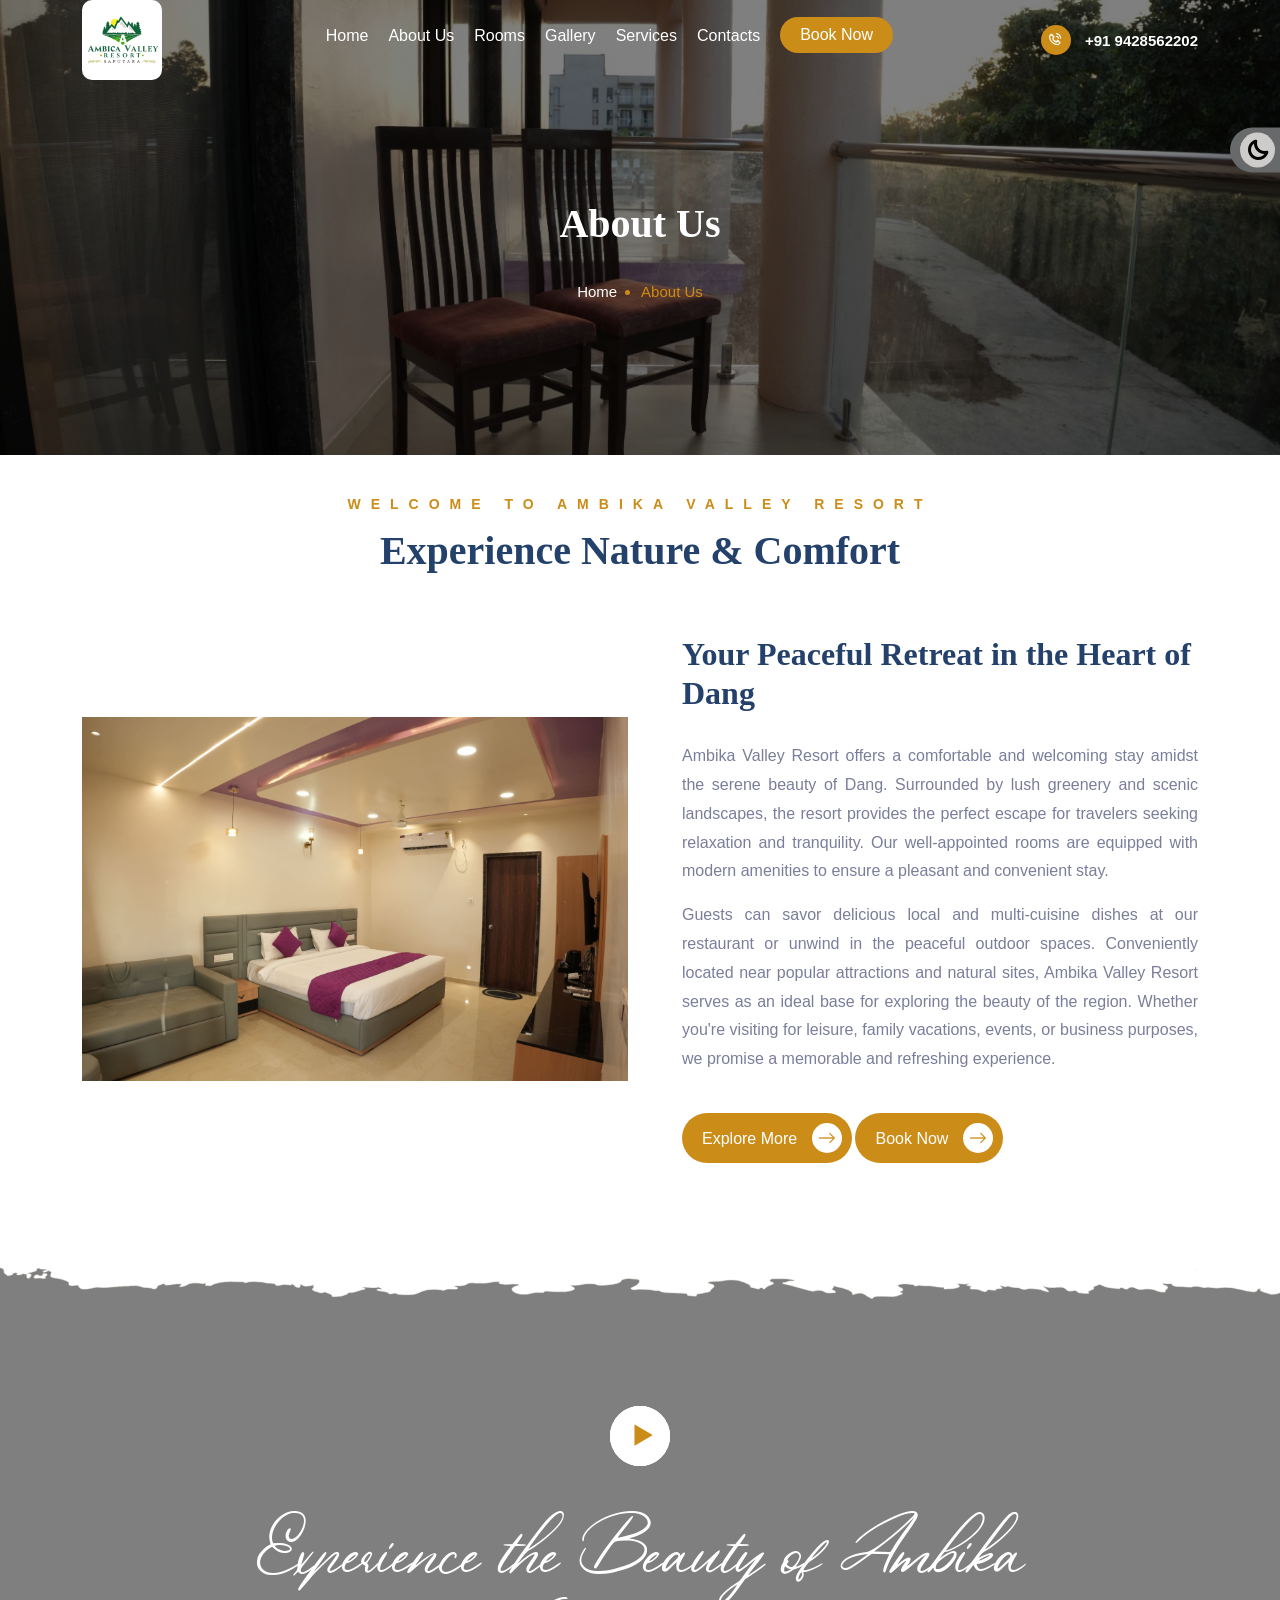
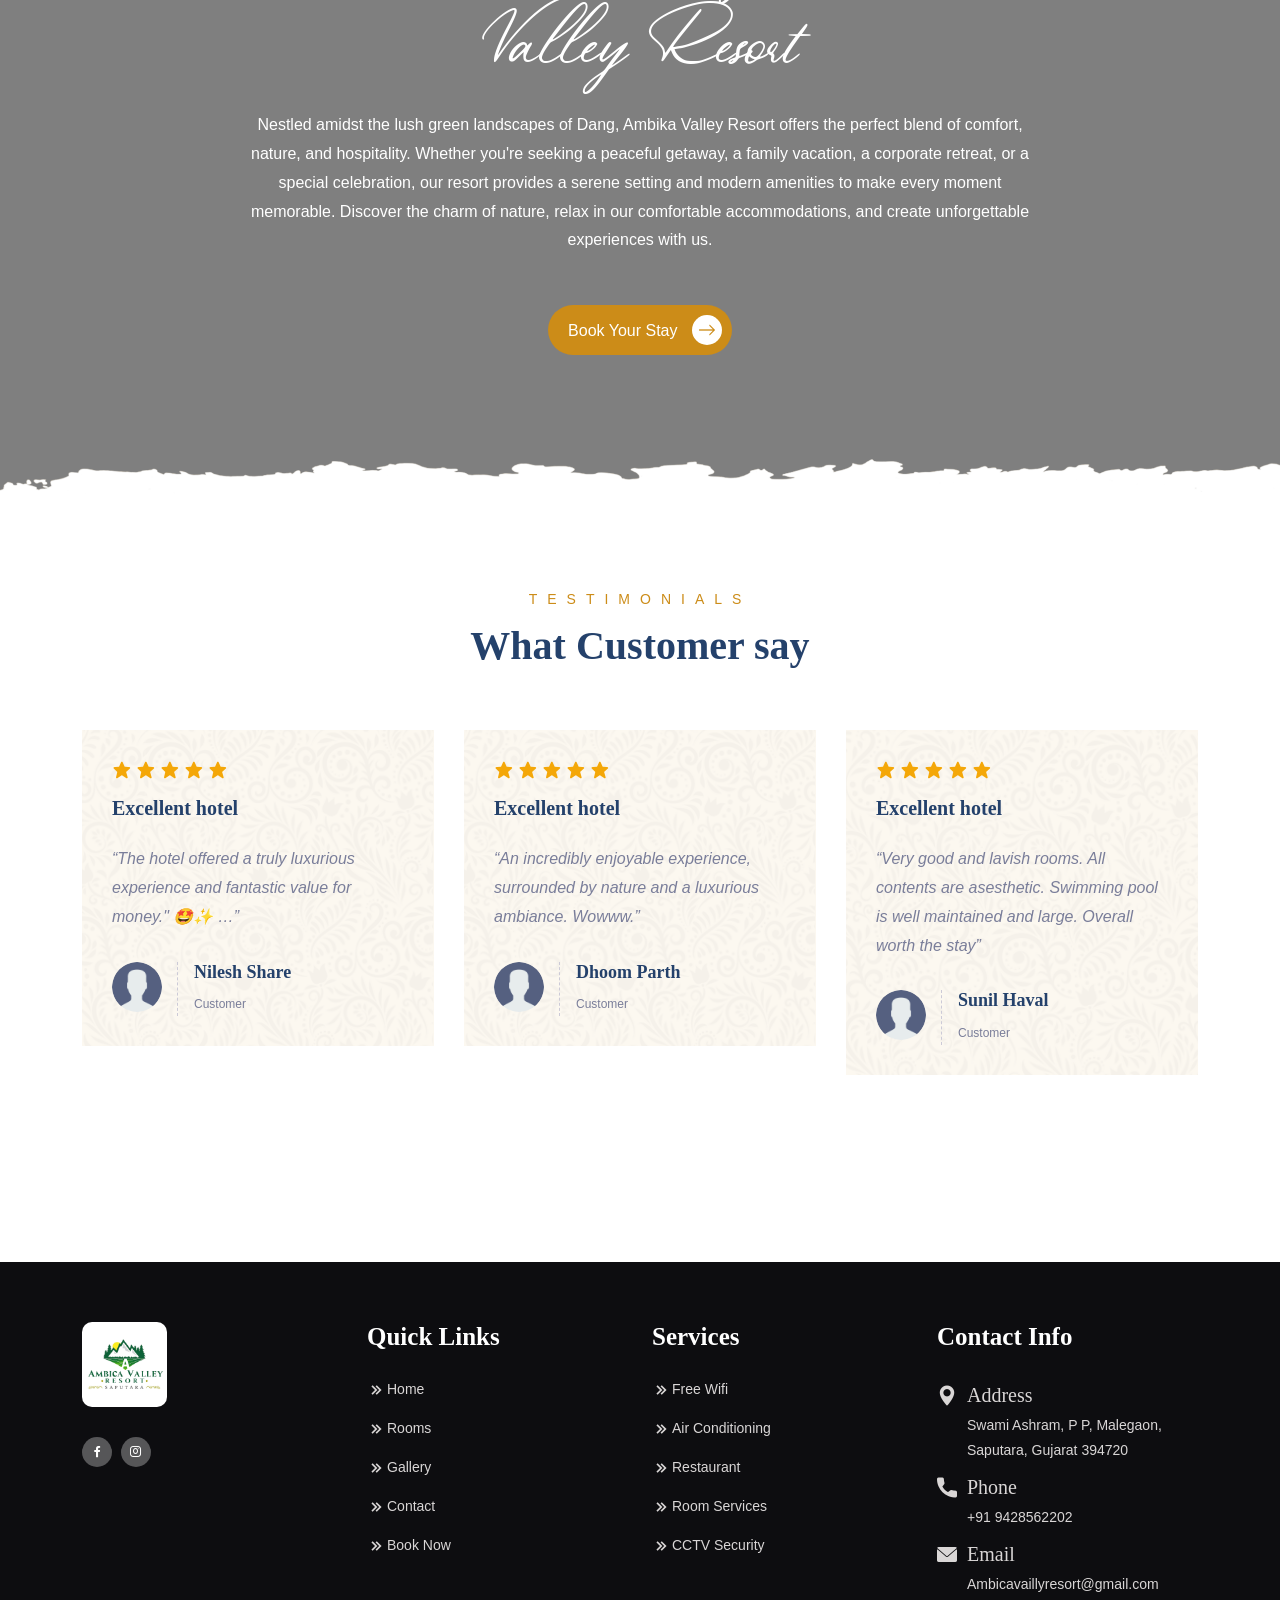
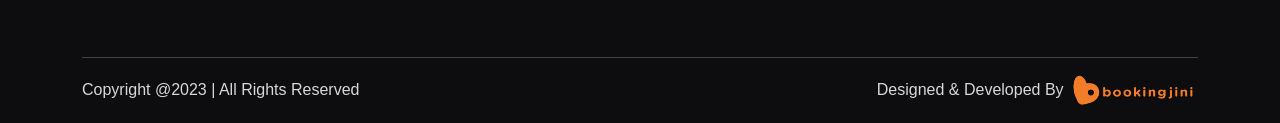
==== about.html @ 2f975430 "upoaded" ====
<!doctype html>
<html lang="zxx">
  <head>
    <!-- Required meta tags -->
    <meta charset="utf-8" />
    <meta
      name="viewport"
      content="width=device-width, initial-scale=1, shrink-to-fit=no"
    />

    <!-- Bootstrap Min CSS -->
    <link rel="stylesheet" href="assets/css/bootstrap.min.css" />
    <!-- Owl Theme Default Min CSS -->
    <link rel="stylesheet" href="assets/css/owl.theme.default.min.css" />
    <!-- Owl Carousel Min CSS -->
    <link rel="stylesheet" href="assets/css/owl.carousel.min.css" />
    <!-- Boxicons Min CSS -->
    <link rel="stylesheet" href="assets/css/boxicons.min.css" />
    <!-- Flaticon CSS -->
    <link rel="stylesheet" href="assets/css/flaticon.css" />
    <!-- Meanmenu Min CSS -->
    <link rel="stylesheet" href="assets/css/meanmenu.min.css" />
    <!-- Animate Min CSS -->
    <link rel="stylesheet" href="assets/css/animate.min.css" />
    <!-- Nice Select Min CSS -->
    <link rel="stylesheet" href="assets/css/nice-select.min.css" />
    <!-- Odometer Min CSS -->
    <link rel="stylesheet" href="assets/css/odometer.min.css" />
    <!-- Date Picker CSS-->
    <link rel="stylesheet" href="assets/css/date-picker.min.css" />
    <!-- Magnific Popup Min CSS -->
    <link rel="stylesheet" href="assets/css/magnific-popup.min.css" />
    <!-- Beautiful Fonts CSS -->
    <link rel="stylesheet" href="assets/css/beautiful-fonts.css" />
    <!-- Style CSS -->
    <link rel="stylesheet" href="assets/css/style.css" />
    <!-- Dark CSS -->
    <link rel="stylesheet" href="assets/css/dark.css" />
    <!-- Responsive CSS -->
    <link rel="stylesheet" href="assets/css/responsive.css" />

    <!-- Favicon -->
    <link rel="icon" type="image/png" href="assets/ambika-images/logo.jpg" />

    <!-- TITLE -->
    <title>About Us - Ambica valley resort</title>
  </head>

  <body>
    <!-- Start Preloader Area -->
    <div class="preloader">
      <div class="lds-ripple">
        <div></div>
        <div></div>
      </div>
    </div>
    <!-- End Preloader Area -->

    <!-- Start Ecorik Navbar Area -->
    <script src="header.js"></script>
    <!-- End Ecorik Navbar Area -->

    <!-- Start Page Title Area -->
    <div
      class="page-title-area"
      style="background-image: url(assets/ambika-images/17.jpeg)"
    >
      <div class="container">
        <div class="page-title-content">
          <h2>About Us</h2>
          <ul>
            <li>
              <a href="index.html"> Home </a>
            </li>

            <li>About Us</li>
          </ul>
        </div>
      </div>
    </div>
    <!-- End Page Title Area -->

    <!-- Start Explore Area -->
    <section class="explore-area pt-170 pb-100">
      <div class="container">
        <div class="section-title">
          <span><b>Welcome To Ambika Valley Resort</b></span>
          <h1>Experience Nature & Comfort</h1>
        </div>
        <div class="row align-items-center">
          <div class="col-lg-6">
            <div class="explore-img">
              <img src="assets/ambika-images/11.jpeg" alt="Ambika Valley Resort" />
            </div>
          </div>
          <div class="col-lg-6">
            <div class="explore-content ml-30">
              <h2>Your Peaceful Retreat in the Heart of Dang</h2>
              <p style="text-align: justify">
                Ambika Valley Resort offers a comfortable and welcoming stay
                amidst the serene beauty of Dang. Surrounded by lush greenery
                and scenic landscapes, the resort provides the perfect escape
                for travelers seeking relaxation and tranquility. Our
                well-appointed rooms are equipped with modern amenities to
                ensure a pleasant and convenient stay.
              </p>

              <p style="text-align: justify">
                Guests can savor delicious local and multi-cuisine dishes at our
                restaurant or unwind in the peaceful outdoor spaces.
                Conveniently located near popular attractions and natural sites,
                Ambika Valley Resort serves as an ideal base for exploring the
                beauty of the region. Whether you're visiting for leisure,
                family vacations, events, or business purposes, we promise a
                memorable and refreshing experience.
              </p>

              <a href="services.html" class="default-btn">
                Explore More
                <i class="flaticon-right"></i>
              </a>
              <a
                href="https://ambikavalleyresort938.bookingjini.in/property"
                class="default-btn"
              >
                Book Now
                <i class="flaticon-right"></i>
              </a>
            </div>
          </div>
        </div>
      </div>
    </section>
    <!-- End Explore Area -->

    <!-- End Incredible Area -->
    <section class="incredible-area ptb-140 jarallax">	
      <div class="container">
        <div class="incredible-content">
          <a href="gallery.html" class="video-btn popup-youtube">
            <i class="flaticon-play-button"></i>
          </a>
          <h2><span>Experience the Beauty of Ambika Valley Resort</span></h2>
          <p>
            Nestled amidst the lush green landscapes of Dang, Ambika Valley
            Resort offers the perfect blend of comfort, nature, and hospitality.
            Whether you're seeking a peaceful getaway, a family vacation, a
            corporate retreat, or a special celebration, our resort provides a
            serene setting and modern amenities to make every moment memorable.
            Discover the charm of nature, relax in our comfortable
            accommodations, and create unforgettable experiences with us.
          </p>
          <a
            href="https://ambikavalleyresort938.bookingjini.in/property"
            class="default-btn"
          >
            Book Your Stay
            <i class="flaticon-right"></i>
          </a>
        </div>
      </div>
      <div class="white-shape">
        <img
          src="assets/img/shape/white-shape-top.png"
          alt="Ambika Valley Resort Dang"
        />
        <img
          src="assets/img/shape/white-shape-bottom.png"
          alt="Luxury Resort in Dang"
        />
      </div>
    </section>
    <!-- End Incredible Area -->

    <section class="testimonials-area ptb-100">
      <div class="container">
        <div class="section-title">
          <span>Testimonials</span>
          <h2>What Customer say</h2>
        </div>
        <div
          class="testimonials-wrap owl-carousel owl-theme owl-loaded owl-drag"
        >
          <div class="owl-stage-outer">
            <div
              class="owl-stage"
              style="
                transform: translate3d(-2220px, 0px, 0px);
                transition: all 1.5s ease 0s;
                width: 3997px;
              "
            >
              <div
                class="owl-item cloned"
                style="width: 414.003px; margin-right: 30px"
              >
                <div class="single-testimonials">
                  <ul>
                    <li>
                      <i class="bx bxs-star"></i>
                    </li>
                    <li>
                      <i class="bx bxs-star"></i>
                    </li>
                    <li>
                      <i class="bx bxs-star"></i>
                    </li>
                    <li>
                      <i class="bx bxs-star"></i>
                    </li>
                    <li>
                      <i class="bx bxs-star"></i>
                    </li>
                  </ul>
                  <h3>Excellent hotel</h3>
                  <p>
                    “Beautiful location, clean rooms, friendly staff, and
                    excellent service. A perfect place to relax and enjoy
                    nature. Highly recommended!”
                  </p>
                  <div class="testimonials-content">
                    <img src="assets/img/testimonials/3.png" alt="Image" />
                    <h4>SAHIL CHOUDHARI</h4>
                    <span>Customer</span>
                  </div>
                </div>
              </div>
              <div
                class="owl-item cloned"
                style="width: 414.003px; margin-right: 30px"
              >
                <div class="single-testimonials">
                  <ul>
                    <li>
                      <i class="bx bxs-star"></i>
                    </li>
                    <li>
                      <i class="bx bxs-star"></i>
                    </li>
                    <li>
                      <i class="bx bxs-star"></i>
                    </li>
                    <li>
                      <i class="bx bxs-star"></i>
                    </li>
                    <li>
                      <i class="bx bxs-star"></i>
                    </li>
                  </ul>
                  <h3>Excellent hotel</h3>
                  <p>
                    “Had a wonderful stay at Ambica valley resort. The resort
                    offers beautiful valley views, neat & clean and spacious
                    rooms, and a peaceful atmosphere perfect for relaxation.One
                    of the best resort experiences near Saputara.Will definitely
                    visit again!”
                  </p>
                  <div class="testimonials-content">
                    <img src="assets/img/testimonials/3.png" alt="Image" />
                    <h4>Nisrag Patel</h4>
                    <span>Customer</span>
                  </div>
                </div>
              </div>
              <div
                class="owl-item cloned"
                style="width: 414.003px; margin-right: 30px"
              >
                <div class="single-testimonials">
                  <ul>
                    <li>
                      <i class="bx bxs-star"></i>
                    </li>
                    <li>
                      <i class="bx bxs-star"></i>
                    </li>
                    <li>
                      <i class="bx bxs-star"></i>
                    </li>
                    <li>
                      <i class="bx bxs-star"></i>
                    </li>
                    <li>
                      <i class="bx bxs-star"></i>
                    </li>
                  </ul>
                  <h3>Excellent hotel</h3>
                  <p>
                    “Great location, beautiful surrounding atmosphere, Room
                    itself was well equipped and comfortable”
                  </p>
                  <div class="testimonials-content">
                    <img src="assets/img/testimonials/3.png" alt="Image" />
                    <h4>Hardip Patel</h4>
                    <span>Customer</span>
                  </div>
                </div>
              </div>
              <div
                class="owl-item"
                style="width: 414.003px; margin-right: 30px"
              >
                <div class="single-testimonials">
                  <ul>
                    <li>
                      <i class="bx bxs-star"></i>
                    </li>
                    <li>
                      <i class="bx bxs-star"></i>
                    </li>
                    <li>
                      <i class="bx bxs-star"></i>
                    </li>
                    <li>
                      <i class="bx bxs-star"></i>
                    </li>
                    <li>
                      <i class="bx bxs-star"></i>
                    </li>
                  </ul>
                  <h3>Excellent hotel</h3>
                  <p>
                    “The hotel offered a truly luxurious experience and
                    fantastic value for money." 🤩✨ …”
                  </p>
                  <div class="testimonials-content">
                    <img src="assets/img/testimonials/3.png" alt="Image" />
                    <h4>Nilesh Share</h4>
                    <span>Customer</span>
                  </div>
                </div>
              </div>
              <div
                class="owl-item"
                style="width: 414.003px; margin-right: 30px"
              >
                <div class="single-testimonials">
                  <ul>
                    <li>
                      <i class="bx bxs-star"></i>
                    </li>
                    <li>
                      <i class="bx bxs-star"></i>
                    </li>
                    <li>
                      <i class="bx bxs-star"></i>
                    </li>
                    <li>
                      <i class="bx bxs-star"></i>
                    </li>
                    <li>
                      <i class="bx bxs-star"></i>
                    </li>
                  </ul>
                  <h3>Excellent hotel</h3>
                  <p>
                    “An incredibly enjoyable experience, surrounded by nature
                    and a luxurious ambiance. Wowww.”
                  </p>
                  <div class="testimonials-content">
                    <img src="assets/img/testimonials/3.png" alt="Image" />
                    <h4>Dhoom Parth</h4>
                    <span>Customer</span>
                  </div>
                </div>
              </div>
              <div
                class="owl-item active"
                style="width: 414.003px; margin-right: 30px"
              >
                <div class="single-testimonials">
                  <ul>
                    <li>
                      <i class="bx bxs-star"></i>
                    </li>
                    <li>
                      <i class="bx bxs-star"></i>
                    </li>
                    <li>
                      <i class="bx bxs-star"></i>
                    </li>
                    <li>
                      <i class="bx bxs-star"></i>
                    </li>
                    <li>
                      <i class="bx bxs-star"></i>
                    </li>
                  </ul>
                  <h3>Excellent hotel</h3>
                  <p>
                    “Very good and lavish rooms. All contents are asesthetic.
                    Swimming pool is well maintained and large. Overall worth
                    the stay”
                  </p>
                  <div class="testimonials-content">
                    <img src="assets/img/testimonials/3.png" alt="Image" />
                    <h4>Sunil Haval</h4>
                    <span>Customer</span>
                  </div>
                </div>
              </div>
            </div>
          </div>
          <div class="owl-nav disabled">
            <button type="button" role="presentation" class="owl-prev">
              <span aria-label="Previous">‹</span></button
            ><button type="button" role="presentation" class="owl-next">
              <span aria-label="Next">›</span>
            </button>
          </div>
          <div class="owl-dots disabled"></div>
        </div>
      </div>
    </section>

    <!-- Start Footer Area -->
    <script src="footer.js"></script>
    <!-- End Footer Area -->
  </body>
</html>
---- assets/css/date-picker.min.css ----
/*!
 * Datepicker for Bootstrap v1.7.1 (https://github.com/uxsolutions/bootstrap-datepicker)
 *
 * Licensed under the Apache License v2.0 (http://www.apache.org/licenses/LICENSE-2.0)
 */.datepicker{border-radius:4px;direction:ltr}.datepicker-inline{width:220px}.datepicker-rtl{direction:rtl}.datepicker-rtl.dropdown-menu{left:auto}.datepicker-rtl table tr td span{float:right}.datepicker-dropdown{top:0;left:0;padding:4px}.datepicker-dropdown:before{content:'';display:inline-block;border-left:7px solid transparent;border-right:7px solid transparent;border-bottom:7px solid rgba(0,0,0,.15);border-top:0;border-bottom-color:rgba(0,0,0,.2);position:absolute}.datepicker-dropdown:after{content:'';display:inline-block;border-left:6px solid transparent;border-right:6px solid transparent;border-bottom:6px solid #fff;border-top:0;position:absolute}.datepicker-dropdown.datepicker-orient-left:before{left:6px}.datepicker-dropdown.datepicker-orient-left:after{left:7px}.datepicker-dropdown.datepicker-orient-right:before{right:6px}.datepicker-dropdown.datepicker-orient-right:after{right:7px}.datepicker-dropdown.datepicker-orient-bottom:before{top:-7px}.datepicker-dropdown.datepicker-orient-bottom:after{top:-6px}.datepicker-dropdown.datepicker-orient-top:before{bottom:-7px;border-bottom:0;border-top:7px solid rgba(0,0,0,.15)}.datepicker-dropdown.datepicker-orient-top:after{bottom:-6px;border-bottom:0;border-top:6px solid #fff}.datepicker table{margin:0;-webkit-touch-callout:none;-webkit-user-select:none;-khtml-user-select:none;-moz-user-select:none;-ms-user-select:none;user-select:none}.datepicker table tr td,.datepicker table tr th{text-align:center;width:30px;height:30px;border-radius:4px;border:none}.table-striped .datepicker table tr td,.table-striped .datepicker table tr th{background-color:transparent}.datepicker table tr td.new,.datepicker table tr td.old{color:#777}.datepicker table tr td.day:hover,.datepicker table tr td.focused{background:#eee;cursor:pointer}.datepicker table tr td.disabled,.datepicker table tr td.disabled:hover{background:0 0;color:#777;cursor:default}.datepicker table tr td.highlighted{color:#000;background-color:#d9edf7;border-color:#85c5e5;border-radius:0}.datepicker table tr td.highlighted.focus,.datepicker table tr td.highlighted:focus{color:#000;background-color:#afd9ee;border-color:#298fc2}.datepicker table tr td.highlighted:hover{color:#000;background-color:#afd9ee;border-color:#52addb}.datepicker table tr td.highlighted.active,.datepicker table tr td.highlighted:active{color:#000;background-color:#afd9ee;border-color:#52addb}.datepicker table tr td.highlighted.active.focus,.datepicker table tr td.highlighted.active:focus,.datepicker table tr td.highlighted.active:hover,.datepicker table tr td.highlighted:active.focus,.datepicker table tr td.highlighted:active:focus,.datepicker table tr td.highlighted:active:hover{color:#000;background-color:#91cbe8;border-color:#298fc2}.datepicker table tr td.highlighted.disabled.focus,.datepicker table tr td.highlighted.disabled:focus,.datepicker table tr td.highlighted.disabled:hover,.datepicker table tr td.highlighted[disabled].focus,.datepicker table tr td.highlighted[disabled]:focus,.datepicker table tr td.highlighted[disabled]:hover,fieldset[disabled] .datepicker table tr td.highlighted.focus,fieldset[disabled] .datepicker table tr td.highlighted:focus,fieldset[disabled] .datepicker table tr td.highlighted:hover{background-color:#d9edf7;border-color:#85c5e5}.datepicker table tr td.highlighted.focused{background:#afd9ee}.datepicker table tr td.highlighted.disabled,.datepicker table tr td.highlighted.disabled:active{background:#d9edf7;color:#777}.datepicker table tr td.today{color:#000;background-color:#ffdb99;border-color:#ffb733}.datepicker table tr td.today.focus,.datepicker table tr td.today:focus{color:#000;background-color:#ffc966;border-color:#b37400}.datepicker table tr td.today:hover{color:#000;background-color:#ffc966;border-color:#f59e00}.datepicker table tr td.today.active,.datepicker table tr td.today:active{color:#000;background-color:#ffc966;border-color:#f59e00}.datepicker table tr td.today.active.focus,.datepicker table tr td.today.active:focus,.datepicker table tr td.today.active:hover,.datepicker table tr td.today:active.focus,.datepicker table tr td.today:active:focus,.datepicker table tr td.today:active:hover{color:#000;background-color:#ffbc42;border-color:#b37400}.datepicker table tr td.today.disabled.focus,.datepicker table tr td.today.disabled:focus,.datepicker table tr td.today.disabled:hover,.datepicker table tr td.today[disabled].focus,.datepicker table tr td.today[disabled]:focus,.datepicker table tr td.today[disabled]:hover,fieldset[disabled] .datepicker table tr td.today.focus,fieldset[disabled] .datepicker table tr td.today:focus,fieldset[disabled] .datepicker table tr td.today:hover{background-color:#ffdb99;border-color:#ffb733}.datepicker table tr td.today.focused{background:#ffc966}.datepicker table tr td.today.disabled,.datepicker table tr td.today.disabled:active{background:#ffdb99;color:#777}.datepicker table tr td.range{color:#000;background-color:#eee;border-color:#bbb;border-radius:0}.datepicker table tr td.range.focus,.datepicker table tr td.range:focus{color:#000;background-color:#d5d5d5;border-color:#7c7c7c}.datepicker table tr td.range:hover{color:#000;background-color:#d5d5d5;border-color:#9d9d9d}.datepicker table tr td.range.active,.datepicker table tr td.range:active{color:#000;background-color:#d5d5d5;border-color:#9d9d9d}.datepicker table tr td.range.active.focus,.datepicker table tr td.range.active:focus,.datepicker table tr td.range.active:hover,.datepicker table tr td.range:active.focus,.datepicker table tr td.range:active:focus,.datepicker table tr td.range:active:hover{color:#000;background-color:#c3c3c3;border-color:#7c7c7c}.datepicker table tr td.range.disabled.focus,.datepicker table tr td.range.disabled:focus,.datepicker table tr td.range.disabled:hover,.datepicker table tr td.range[disabled].focus,.datepicker table tr td.range[disabled]:focus,.datepicker table tr td.range[disabled]:hover,fieldset[disabled] .datepicker table tr td.range.focus,fieldset[disabled] .datepicker table tr td.range:focus,fieldset[disabled] .datepicker table tr td.range:hover{background-color:#eee;border-color:#bbb}.datepicker table tr td.range.focused{background:#d5d5d5}.datepicker table tr td.range.disabled,.datepicker table tr td.range.disabled:active{background:#eee;color:#777}.datepicker table tr td.range.highlighted{color:#000;background-color:#e4eef3;border-color:#9dc1d3}.datepicker table tr td.range.highlighted.focus,.datepicker table tr td.range.highlighted:focus{color:#000;background-color:#c1d7e3;border-color:#4b88a6}.datepicker table tr td.range.highlighted:hover{color:#000;background-color:#c1d7e3;border-color:#73a6c0}.datepicker table tr td.range.highlighted.active,.datepicker table tr td.range.highlighted:active{color:#000;background-color:#c1d7e3;border-color:#73a6c0}.datepicker table tr td.range.highlighted.active.focus,.datepicker table tr td.range.highlighted.active:focus,.datepicker table tr td.range.highlighted.active:hover,.datepicker table tr td.range.highlighted:active.focus,.datepicker table tr td.range.highlighted:active:focus,.datepicker table tr td.range.highlighted:active:hover{color:#000;background-color:#a8c8d8;border-color:#4b88a6}.datepicker table tr td.range.highlighted.disabled.focus,.datepicker table tr td.range.highlighted.disabled:focus,.datepicker table tr td.range.highlighted.disabled:hover,.datepicker table tr td.range.highlighted[disabled].focus,.datepicker table tr td.range.highlighted[disabled]:focus,.datepicker table tr td.range.highlighted[disabled]:hover,fieldset[disabled] .datepicker table tr td.range.highlighted.focus,fieldset[disabled] .datepicker table tr td.range.highlighted:focus,fieldset[disabled] .datepicker table tr td.range.highlighted:hover{background-color:#e4eef3;border-color:#9dc1d3}.datepicker table tr td.range.highlighted.focused{background:#c1d7e3}.datepicker table tr td.range.highlighted.disabled,.datepicker table tr td.range.highlighted.disabled:active{background:#e4eef3;color:#777}.datepicker table tr td.range.today{color:#000;background-color:#f7ca77;border-color:#f1a417}.datepicker table tr td.range.today.focus,.datepicker table tr td.range.today:focus{color:#000;background-color:#f4b747;border-color:#815608}.datepicker table tr td.range.today:hover{color:#000;background-color:#f4b747;border-color:#bf800c}.datepicker table tr td.range.today.active,.datepicker table tr td.range.today:active{color:#000;background-color:#f4b747;border-color:#bf800c}.datepicker table tr td.range.today.active.focus,.datepicker table tr td.range.today.active:focus,.datepicker table tr td.range.today.active:hover,.datepicker table tr td.range.today:active.focus,.datepicker table tr td.range.today:active:focus,.datepicker table tr td.range.today:active:hover{color:#000;background-color:#f2aa25;border-color:#815608}.datepicker table tr td.range.today.disabled.focus,.datepicker table tr td.range.today.disabled:focus,.datepicker table tr td.range.today.disabled:hover,.datepicker table tr td.range.today[disabled].focus,.datepicker table tr td.range.today[disabled]:focus,.datepicker table tr td.range.today[disabled]:hover,fieldset[disabled] .datepicker table tr td.range.today.focus,fieldset[disabled] .datepicker table tr td.range.today:focus,fieldset[disabled] .datepicker table tr td.range.today:hover{background-color:#f7ca77;border-color:#f1a417}.datepicker table tr td.range.today.disabled,.datepicker table tr td.range.today.disabled:active{background:#f7ca77;color:#777}.datepicker table tr td.selected,.datepicker table tr td.selected.highlighted{color:#fff;background-color:#777;border-color:#555;text-shadow:0 -1px 0 rgba(0,0,0,.25)}.datepicker table tr td.selected.focus,.datepicker table tr td.selected.highlighted.focus,.datepicker table tr td.selected.highlighted:focus,.datepicker table tr td.selected:focus{color:#fff;background-color:#5e5e5e;border-color:#161616}.datepicker table tr td.selected.highlighted:hover,.datepicker table tr td.selected:hover{color:#fff;background-color:#5e5e5e;border-color:#373737}.datepicker table tr td.selected.active,.datepicker table tr td.selected.highlighted.active,.datepicker table tr td.selected.highlighted:active,.datepicker table tr td.selected:active{color:#fff;background-color:#5e5e5e;border-color:#373737}.datepicker table tr td.selected.active.focus,.datepicker table tr td.selected.active:focus,.datepicker table tr td.selected.active:hover,.datepicker table tr td.selected.highlighted.active.focus,.datepicker table tr td.selected.highlighted.active:focus,.datepicker table tr td.selected.highlighted.active:hover,.datepicker table tr td.selected.highlighted:active.focus,.datepicker table tr td.selected.highlighted:active:focus,.datepicker table tr td.selected.highlighted:active:hover,.datepicker table tr td.selected:active.focus,.datepicker table tr td.selected:active:focus,.datepicker table tr td.selected:active:hover{color:#fff;background-color:#4c4c4c;border-color:#161616}.datepicker table tr td.selected.disabled.focus,.datepicker table tr td.selected.disabled:focus,.datepicker table tr td.selected.disabled:hover,.datepicker table tr td.selected.highlighted.disabled.focus,.datepicker table tr td.selected.highlighted.disabled:focus,.datepicker table tr td.selected.highlighted.disabled:hover,.datepicker table tr td.selected.highlighted[disabled].focus,.datepicker table tr td.selected.highlighted[disabled]:focus,.datepicker table tr td.selected.highlighted[disabled]:hover,.datepicker table tr td.selected[disabled].focus,.datepicker table tr td.selected[disabled]:focus,.datepicker table tr td.selected[disabled]:hover,fieldset[disabled] .datepicker table tr td.selected.focus,fieldset[disabled] .datepicker table tr td.selected.highlighted.focus,fieldset[disabled] .datepicker table tr td.selected.highlighted:focus,fieldset[disabled] .datepicker table tr td.selected.highlighted:hover,fieldset[disabled] .datepicker table tr td.selected:focus,fieldset[disabled] .datepicker table tr td.selected:hover{background-color:#777;border-color:#555}.datepicker table tr td.active,.datepicker table tr td.active.highlighted{color:#fff;background-color:#337ab7;border-color:#2e6da4;text-shadow:0 -1px 0 rgba(0,0,0,.25)}.datepicker table tr td.active.focus,.datepicker table tr td.active.highlighted.focus,.datepicker table tr td.active.highlighted:focus,.datepicker table tr td.active:focus{color:#fff;background-color:#286090;border-color:#122b40}.datepicker table tr td.active.highlighted:hover,.datepicker table tr td.active:hover{color:#fff;background-color:#286090;border-color:#204d74}.datepicker table tr td.active.active,.datepicker table tr td.active.highlighted.active,.datepicker table tr td.active.highlighted:active,.datepicker table tr td.active:active{color:#fff;background-color:#286090;border-color:#204d74}.datepicker table tr td.active.active.focus,.datepicker table tr td.active.active:focus,.datepicker table tr td.active.active:hover,.datepicker table tr td.active.highlighted.active.focus,.datepicker table tr td.active.highlighted.active:focus,.datepicker table tr td.active.highlighted.active:hover,.datepicker table tr td.active.highlighted:active.focus,.datepicker table tr td.active.highlighted:active:focus,.datepicker table tr td.active.highlighted:active:hover,.datepicker table tr td.active:active.focus,.datepicker table tr td.active:active:focus,.datepicker table tr td.active:active:hover{color:#fff;background-color:#204d74;border-color:#122b40}.datepicker table tr td.active.disabled.focus,.datepicker table tr td.active.disabled:focus,.datepicker table tr td.active.disabled:hover,.datepicker table tr td.active.highlighted.disabled.focus,.datepicker table tr td.active.highlighted.disabled:focus,.datepicker table tr td.active.highlighted.disabled:hover,.datepicker table tr td.active.highlighted[disabled].focus,.datepicker table tr td.active.highlighted[disabled]:focus,.datepicker table tr td.active.highlighted[disabled]:hover,.datepicker table tr td.active[disabled].focus,.datepicker table tr td.active[disabled]:focus,.datepicker table tr td.active[disabled]:hover,fieldset[disabled] .datepicker table tr td.active.focus,fieldset[disabled] .datepicker table tr td.active.highlighted.focus,fieldset[disabled] .datepicker table tr td.active.highlighted:focus,fieldset[disabled] .datepicker table tr td.active.highlighted:hover,fieldset[disabled] .datepicker table tr td.active:focus,fieldset[disabled] .datepicker table tr td.active:hover{background-color:#337ab7;border-color:#2e6da4}.datepicker table tr td span{display:block;width:23%;height:54px;line-height:54px;float:left;margin:1%;cursor:pointer;border-radius:4px}.datepicker table tr td span.focused,.datepicker table tr td span:hover{background:#eee}.datepicker table tr td span.disabled,.datepicker table tr td span.disabled:hover{background:0 0;color:#777;cursor:default}.datepicker table tr td span.active,.datepicker table tr td span.active.disabled,.datepicker table tr td span.active.disabled:hover,.datepicker table tr td span.active:hover{color:#fff;background-color:#337ab7;border-color:#2e6da4;text-shadow:0 -1px 0 rgba(0,0,0,.25)}.datepicker table tr td span.active.disabled.focus,.datepicker table tr td span.active.disabled:focus,.datepicker table tr td span.active.disabled:hover.focus,.datepicker table tr td span.active.disabled:hover:focus,.datepicker table tr td span.active.focus,.datepicker table tr td span.active:focus,.datepicker table tr td span.active:hover.focus,.datepicker table tr td span.active:hover:focus{color:#fff;background-color:#286090;border-color:#122b40}.datepicker table tr td span.active.disabled:hover,.datepicker table tr td span.active.disabled:hover:hover,.datepicker table tr td span.active:hover,.datepicker table tr td span.active:hover:hover{color:#fff;background-color:#286090;border-color:#204d74}.datepicker table tr td span.active.active,.datepicker table tr td span.active.disabled.active,.datepicker table tr td span.active.disabled:active,.datepicker table tr td span.active.disabled:hover.active,.datepicker table tr td span.active.disabled:hover:active,.datepicker table tr td span.active:active,.datepicker table tr td span.active:hover.active,.datepicker table tr td span.active:hover:active{color:#fff;background-color:#286090;border-color:#204d74}.datepicker table tr td span.active.active.focus,.datepicker table tr td span.active.active:focus,.datepicker table tr td span.active.active:hover,.datepicker table tr td span.active.disabled.active.focus,.datepicker table tr td span.active.disabled.active:focus,.datepicker table tr td span.active.disabled.active:hover,.datepicker table tr td span.active.disabled:active.focus,.datepicker table tr td span.active.disabled:active:focus,.datepicker table tr td span.active.disabled:active:hover,.datepicker table tr td span.active.disabled:hover.active.focus,.datepicker table tr td span.active.disabled:hover.active:focus,.datepicker table tr td span.active.disabled:hover.active:hover,.datepicker table tr td span.active.disabled:hover:active.focus,.datepicker table tr td span.active.disabled:hover:active:focus,.datepicker table tr td span.active.disabled:hover:active:hover,.datepicker table tr td span.active:active.focus,.datepicker table tr td span.active:active:focus,.datepicker table tr td span.active:active:hover,.datepicker table tr td span.active:hover.active.focus,.datepicker table tr td span.active:hover.active:focus,.datepicker table tr td span.active:hover.active:hover,.datepicker table tr td span.active:hover:active.focus,.datepicker table tr td span.active:hover:active:focus,.datepicker table tr td span.active:hover:active:hover{color:#fff;background-color:#204d74;border-color:#122b40}.datepicker table tr td span.active.disabled.disabled.focus,.datepicker table tr td span.active.disabled.disabled:focus,.datepicker table tr td span.active.disabled.disabled:hover,.datepicker table tr td span.active.disabled.focus,.datepicker table tr td span.active.disabled:focus,.datepicker table tr td span.active.disabled:hover,.datepicker table tr td span.active.disabled:hover.disabled.focus,.datepicker table tr td span.active.disabled:hover.disabled:focus,.datepicker table tr td span.active.disabled:hover.disabled:hover,.datepicker table tr td span.active.disabled:hover[disabled].focus,.datepicker table tr td span.active.disabled:hover[disabled]:focus,.datepicker table tr td span.active.disabled:hover[disabled]:hover,.datepicker table tr td span.active.disabled[disabled].focus,.datepicker table tr td span.active.disabled[disabled]:focus,.datepicker table tr td span.active.disabled[disabled]:hover,.datepicker table tr td span.active:hover.disabled.focus,.datepicker table tr td span.active:hover.disabled:focus,.datepicker table tr td span.active:hover.disabled:hover,.datepicker table tr td span.active:hover[disabled].focus,.datepicker table tr td span.active:hover[disabled]:focus,.datepicker table tr td span.active:hover[disabled]:hover,.datepicker table tr td span.active[disabled].focus,.datepicker table tr td span.active[disabled]:focus,.datepicker table tr td span.active[disabled]:hover,fieldset[disabled] .datepicker table tr td span.active.disabled.focus,fieldset[disabled] .datepicker table tr td span.active.disabled:focus,fieldset[disabled] .datepicker table tr td span.active.disabled:hover,fieldset[disabled] .datepicker table tr td span.active.disabled:hover.focus,fieldset[disabled] .datepicker table tr td span.active.disabled:hover:focus,fieldset[disabled] .datepicker table tr td span.active.disabled:hover:hover,fieldset[disabled] .datepicker table tr td span.active.focus,fieldset[disabled] .datepicker table tr td span.active:focus,fieldset[disabled] .datepicker table tr td span.active:hover,fieldset[disabled] .datepicker table tr td span.active:hover.focus,fieldset[disabled] .datepicker table tr td span.active:hover:focus,fieldset[disabled] .datepicker table tr td span.active:hover:hover{background-color:#337ab7;border-color:#2e6da4}.datepicker table tr td span.new,.datepicker table tr td span.old{color:#777}.datepicker .datepicker-switch{width:145px}.datepicker .datepicker-switch,.datepicker .next,.datepicker .prev,.datepicker tfoot tr th{cursor:pointer}.datepicker .datepicker-switch:hover,.datepicker .next:hover,.datepicker .prev:hover,.datepicker tfoot tr th:hover{background:#eee}.datepicker .next.disabled,.datepicker .prev.disabled{visibility:hidden}.datepicker .cw{font-size:10px;width:12px;padding:0 2px 0 5px;vertical-align:middle}.input-group.date .input-group-addon{cursor:pointer}.input-daterange{width:100%}.input-daterange input{text-align:center}.input-daterange input:first-child{border-radius:3px 0 0 3px}.input-daterange input:last-child{border-radius:0 3px 3px 0}.input-daterange .input-group-addon{width:auto;min-width:16px;padding:4px 5px;line-height:1.42857143;text-shadow:0 1px 0 #fff;border-width:1px 0;margin-left:-5px;margin-right:-5px}
---- assets/css/beautiful-fonts.css ----
/*! Generated by Font Squirrel (https://www.fontsquirrel.com) on February 18, 2020 */



@font-face {
    font-family: 'beautiful-heartregular';
    src: url('../fonts/beautiful_heart-webfont.woff2') format('woff2'),
         url('../fonts/beautiful_heart-webfont.woff') format('woff');
    font-weight: normal;
    font-style: normal;

}
---- assets/css/style.css ----
/*
@File: Ecorik Template Styles

* This file contains the styling for the actual template, this
is the file you need to edit to change the look of the
template.

This files table contents are outlined below>>>>>

******************************************* 
** - DEFAULT AREA STYLE - **

** - Preloader Area Style
** - Go Top Area Style
** - Page navigation Area Style  
** - Video wave Style

** - DEFAULT STYLE END - **

** - HOME PAGE TWO STYLE - **

** - Eorik Nav Area Style
** - Eorik SliderArea Style
** - Check Area Style
** - Explore Area Style
** - Facilities Area Style
** - Incredible Area Style
** - Rooms Area Style
** - City View Area Style
** - Exclusive View Area Style
** - Booking Area Style
** - Restaurants Area Style
** - Testimonials Area Style
** - News Area Style
** - Footer Top Area Style
** - Footer Bottom Area Style

** - HOME PAGE TWO STYLE - **

** - Header Area Style
** - Banner Area Two Style
** - Explore Area Two Style
** - City View Area Two Style
** - Facilities Area Two Style
** - Our Rooms Area Two Style
** - Incredible Area Two Style
** - Exclusive Area Two Style
** - Choose Restaurant Area Style
** - Exclusive Offers Area Style
** - Testimonials Area Two Style
** - Slider Gallery Area Two Style
** - Map Area Style
** - Footer Area Two Style
** - Footer Area Two Style

** - HOME PAGE THREE STYLE - **

** - Eorik Nav Style Three Style
** - Slider Area Three Style
** - Our Rooms Area Three Style
** - Explore Area Three Style
** - Restaurant Area Three Style
** - Customer Area Two  Style
** - Contact Us Area Two  Style
** - News Area Three  Style
** - Footer Top Area Three  Style

** - HOME PAGE FOUR STYLE - **

** - Eorik Nav Style Four
** - Sidebar Modal Area Style
** - Ecorik Slider Area Four Style
** - Restaurants Area Four Style
** - Counter Area Style
** - Facilities Area Four Style
** - City View Area Four  Style
** - Exclusive Offers Area Four Style
** - Customer Offers Area Four Style
** - News Area Four Style
** - Incredible Area Four Style
** - Footer Menu Area Four Style
** - Footer Top Area Four Style

** - HOME PAGE FIVE STYLE - **

** - Ecorik Nav Style Five
** - Ecorik Slider Area Five Style 
** - Explore Area Five Style 
** - Booking Area Five Style 
** - Counter Area Five Style 
** - City View Area Five Style 
** - FacilitiesArea Five Style 
** - Exclusive Five Style 
** - Subscribe Five Style 

** - INNER PAGE STYLE - **

** - Page Title Area Style
** - Product Area Style
** - Checkout Area Style 
** - Cart Area Style
** - Product Details Style
** - Team Expert Area Two Style
** - Pricing Area Style
** - FAQ CSS
** - Ask Question Area Style
** - Sign In & Log In  Area Style
** - Book Table Area Style
** - Coming Soon Area Style
** - 404 Error Area Style
** - News Details Area Style
** - Contact Info Area Style 
** - Main Contact Area Style
** - Service Details Area Style
** - Gallery Area Style

*******************************************
/*

/*
Default Style
============================*/
@import url("../../../../css");
@import url("../../../../css-1");
@import url("../../../../css-2");
body {
  padding: 0;
  margin: 0;
  font-size: 14px;
  line-height: 1.8;
  font-family: "Poppins", sans-serif;
  color: #7a7e9a;
}

a {
  display: inline-block;
  -webkit-transition: all 0.5s;
  transition: all 0.5s;
  text-decoration: none;
}

a:hover {
  text-decoration: none;
  color: #24416b;
}

a:focus {
  text-decoration: none;
}

button {
  outline: 0 !important;
  -webkit-box-shadow: none;
          box-shadow: none;
  border: none;
}

button:focus {
  -webkit-box-shadow: none;
          box-shadow: none;
}

.h1, .h2, .h3, .h4, .h5, .h6, h1, h2, h3, h4, h5, h6 {
  color: #24416b;
  font-family: "DM Serif Display", serif;
  font-weight: 700;
}

h3 {
  font-size: 20px;
}

.d-table {
  width: 100%;
  height: 100%;
}

.d-table-cell {
  vertical-align: middle;
}

p {
  font-size: 16px;
  margin-bottom: 15px;
  font-family: "Muli", sans-serif;
}

p:last-child {
  margin-bottom: 0;
}

img {
  max-width: 100%;
  height: auto;
}

ul {
  list-style: none;
  padding: 0;
  margin: 0;
}

.form-control {
  height: 50px;
  color: #24416b;
  border: 1px solid #e8e8e8;
  background-color: #f9f9f9;
  border-radius: 10px;
  font-size: 15px;
  padding: 10px 20px;
  width: 100%;
}

.form-control::-webkit-input-placeholder {
  color: #495057;
}

.form-control:-ms-input-placeholder {
  color: #495057;
}

.form-control::-ms-input-placeholder {
  color: #495057;
}

.form-control::placeholder {
  color: #495057;
}

.form-control:focus {
  color: #000000;
  background-color: transparent;
  -webkit-box-shadow: unset;
          box-shadow: unset;
  outline: 0;
  border: 1px solid #cc8c18;
}

.form-control:hover:focus, .form-control:focus {
  -webkit-box-shadow: unset;
          box-shadow: unset;
}

textarea.form-control {
  height: auto;
  height: 250px;
}

.ptb-100 {
  padding-top: 100px;
  padding-bottom: 100px;
}

.pt-100 {
  padding-top: 100px;
}

.pb-100 {
  padding-bottom: 100px;
}

.pt-70 {
  padding-top: 70px;
}

.pt-170 {
  padding-top: 45px;
}

.pb-70 {
  padding-bottom: 70px;
}

.pl-30 {
  padding-left: 30px;
}

.pr-30 {
  padding-right: 30px;
}

.ptb-140 {
  padding-top: 140px;
  padding-bottom: 140px;
}

.pt-140 {
  padding-top: 140px;
}

.pb-140 {
  padding-bottom: 140px;
}

.pt-60 {
  padding-top: 60px;
}

.pb-60 {
  padding-bottom: 60px;
}

.mt-30 {
  margin-top: 30px;
}

.mb-30 {
  margin-bottom: 30px;
}

.mt-20 {
  margin-top: 20px;
}

.mb-20 {
  margin-bottom: 20px;
}

.mt-minus-70 {
  margin-top: -70px;
}

.mb-minus-70 {
  margin-bottom: -70px;
}

.ml-30 {
  margin-left: 30px;
}

.mr-30 {
  margin-right: 30px;
}

.fun-blue-bg {
  background-color: #24416b;
}

.buy-now-btn {
  left: 20px;
  z-index: 99;
  top: 50%;
  position: fixed;
  -webkit-transform: translateY(-50%);
          transform: translateY(-50%);
  border-radius: 30px;
  display: inline-block;
  color: #ffffff;
  background-color: #82b440;
  padding: 10px 20px 10px 24px;
  -webkit-box-shadow: 0 1px 20px 1px #82b440;
          box-shadow: 0 1px 20px 1px #82b440;
  font-size: 13px;
  font-weight: 600;
}

.buy-now-btn img {
  top: 50%;
  left: 20px;
  width: 15px;
  position: absolute;
  -webkit-transform: translateY(-50%);
          transform: translateY(-50%);
}

.buy-now-btn:hover {
  background-color: #cc8c18;
  color: #ffffff;
}

/*
Go Top Style
======================================================*/
.go-top {
  position: fixed;
  cursor: pointer;
  top: 0;
  right: 15px;
  background-color: #24416b;
  z-index: 4;
  width: 40px;
  text-align: center;
  height: 42px;
  line-height: 42px;
  opacity: 0;
  visibility: hidden;
  -webkit-transition: .9s;
  transition: .9s;
}

.go-top i {
  position: absolute;
  top: 50%;
  -webkit-transform: translateY(-50%);
          transform: translateY(-50%);
  left: 0;
  right: 0;
  margin: 0 auto;
  color: #ffffff;
  -webkit-transition: 0.5s;
  transition: 0.5s;
  font-size: 20px;
}

.go-top i:last-child {
  opacity: 0;
  visibility: hidden;
  top: 60%;
}

.go-top::before {
  content: '';
  position: absolute;
  top: 0;
  left: 0;
  width: 100%;
  height: 100%;
  z-index: -1;
  background-color: #cc8c18;
  opacity: 0;
  visibility: hidden;
  -webkit-transition: 0.5s;
  transition: 0.5s;
}

.go-top:hover {
  color: #ffffff;
  background-color: #cc8c18;
}

.go-top:hover::before {
  opacity: 1;
  visibility: visible;
}

.go-top:hover i:first-child {
  opacity: 0;
  top: 0;
  visibility: hidden;
}

.go-top:hover i:last-child {
  opacity: 1;
  visibility: visible;
  top: 50%;
}

.go-top:focus {
  color: #ffffff;
}

.go-top:focus::before {
  opacity: 1;
  visibility: visible;
}

.go-top:focus i:first-child {
  opacity: 0;
  top: 0;
  visibility: hidden;
}

.go-top:focus i:last-child {
  opacity: 1;
  visibility: visible;
  top: 50%;
}

.go-top.active {
  top: 98%;
  -webkit-transform: translateY(-98%);
          transform: translateY(-98%);
  opacity: 1;
  visibility: visible;
}

/*
Page-navigation Area Style
======================================================*/
.page-navigation-area {
  text-align: center;
  margin: 20px auto 0;
  display: table;
}

.page-navigation-area .page-link {
  color: #cc8c18;
  background-color: #ffffff;
  -webkit-box-shadow: 0 0 15px #d0d0d0;
          box-shadow: 0 0 15px #d0d0d0;
  width: 40px;
  height: 40px;
  border: 1px solid #ffffff;
  line-height: 24px;
  -webkit-transition: all 0.5s;
  transition: all 0.5s;
  font-weight: 700;
}

.page-navigation-area .page-link i {
  margin-right: -4px;
  font-size: 21px;
}

.page-navigation-area .page-link:hover {
  color: #ffffff;
  background-color: #cc8c18;
  border: 1px solid #cc8c18;
}

.page-navigation-area .page-link:focus {
  z-index: 2;
  outline: 0;
  -webkit-box-shadow: none;
          box-shadow: none;
}

.page-navigation-area .page-link.page-links i::before {
  margin-left: -4px;
}

.page-navigation-area .page-item {
  padding: 0 8px 0;
}

.page-navigation-area .page-item:first-child .page-link {
  border-radius: none;
}

.page-navigation-area .page-item:last-child .page-link {
  border-radius: none;
}

.page-navigation-area .page-item.active .page-link {
  z-index: 1;
  color: #ffffff;
  background-color: #cc8c18;
  border-color: #cc8c18;
}

/*
Video wave Style
======================================================*/
.video-btn {
  display: inline-block;
  width: 60px;
  height: 60px;
  line-height: 69px;
  text-align: center;
  border-radius: 50%;
  color: #cc8c18;
  position: relative;
  top: 3px;
  z-index: 1;
  background-color: #ffffff;
}

.video-btn i {
  font-size: 20px;
  font-weight: 700;
  color: #cc8c18;
  position: absolute;
  top: 0px;
  left: 3px;
  -webkit-box-pack: center;
      -ms-flex-pack: center;
          justify-content: center;
  -webkit-box-align: center;
      -ms-flex-align: center;
          align-items: center;
  display: -webkit-box;
  display: -ms-flexbox;
  display: flex;
  width: 100%;
  height: 100%;
}

.video-btn::after, .video-btn::before {
  content: '';
  display: block;
  position: absolute;
  top: 0;
  right: 0;
  z-index: -1;
  bottom: 0;
  left: 0;
  border-radius: 50%;
  background-color: #ffffff;
}

.video-btn::before {
  -webkit-animation: ripple 1.6s ease-out infinite;
          animation: ripple 1.6s ease-out infinite;
}

.video-btn::after {
  -webkit-animation: ripple 1.6s ease-out infinite;
          animation: ripple 1.6s ease-out infinite;
}

.video-btn:hover {
  background-color: #cc8c18;
}

.video-btn:hover i {
  color: #ffffff;
}

@-webkit-keyframes ripple {
  0%, 35% {
    -webkit-transform: scale(0);
            transform: scale(0);
    opacity: 1;
  }
  50% {
    -webkit-transform: scale(1.5);
            transform: scale(1.5);
    opacity: 0.8;
  }
  100% {
    opacity: 0;
    -webkit-transform: scale(2);
            transform: scale(2);
  }
}

@keyframes ripple {
  0%, 35% {
    -webkit-transform: scale(0);
            transform: scale(0);
    opacity: 1;
  }
  50% {
    -webkit-transform: scale(1.5);
            transform: scale(1.5);
    opacity: 0.8;
  }
  100% {
    opacity: 0;
    -webkit-transform: scale(2);
            transform: scale(2);
  }
}

/*
Default Btn Area Style
======================================================*/
.default-btn {
  font-size: 16px;
  color: #ffffff;
  padding: 10px 20px 10px 20px;
  line-height: 1;
  -webkit-transition: all 0.5s;
  transition: all 0.5s;
  z-index: 1;
  text-transform: capitalize;
  background-color: #cc8c18;
  border-radius: 4px;
  position: relative;
  cursor: pointer;
  border-radius: 50px;
  font-family: "Muli", sans-serif;
  text-align: center;
}

.default-btn i {
  display: inline-block;
  width: 30px;
  height: 30px;
  line-height: 30px;
  background-color: #ffffff;
  color: #cc8c18;
  border-radius: 50%;
  position: relative;
  left: 10px;
  -webkit-transition: all 0.5s;
  transition: all 0.5s;
}

.default-btn:hover {
  color: #ffffff;
}

.default-btn:hover i {
  background-color: #f5ddb3;
  -webkit-animation: fadeInLeft 1s linear;
          animation: fadeInLeft 1s linear;
}

/*
Read More Area Style
======================================================*/
.read-more {
  line-height: 1;
  color: #cc8c18;
  font-weight: 500;
  -webkit-transition: all 0.5s;
  transition: all 0.5s;
  display: block;
  font-size: 14px;
}

.read-more i {
  position: relative;
  top: 2px;
  font-size: 16px;
  left: 8px;
  width: 20px;
  height: 20px;
  line-height: 19px;
  border-radius: 50%;
  -webkit-transition: all 0.5s;
  transition: all 0.5s;
  display: inline-block;
  font-weight: 600;
}

.read-more:hover {
  color: #cc8c18;
}

.read-more:hover i {
  color: #cc8c18;
  -webkit-animation: fadeInLeft 1s linear;
          animation: fadeInLeft 1s linear;
}

/*
Section Title Area Style
======================================================*/
.section-title {
  max-width: 625px;
  margin: -8px auto 60px;
  text-align: center;
  position: relative;
}

.section-title span {
  text-transform: uppercase;
  color: #cc8c18;
  font-size: 14px;
  display: block;
  margin-bottom: 10px;
  letter-spacing: 10px;
}

.section-title h2 {
  font-size: 40px;
  margin-bottom: 30px;
  position: relative;
  display: block;
}

.section-title h2:last-child {
  margin-bottom: 0;
}

/*
Preloader Area Style
======================================================*/
.preloader {
  width: 100%;
  height: 100%;
  position: fixed;
  background-color: #ffffff;
  top: 0;
  left: 0;
  z-index: 99999;
}

.preloader .lds-ripple {
  position: relative;
  width: 64px;
  height: 64px;
  top: 50%;
  left: 50%;
  -webkit-transform: translate(-50%, -50%);
          transform: translate(-50%, -50%);
}

.preloader .lds-ripple div {
  position: absolute;
  border: 4px solid #cc8c18;
  opacity: 1;
  border-radius: 50%;
  -webkit-animation: lds-ripple 1s cubic-bezier(0, 0.2, 0.8, 1) infinite;
          animation: lds-ripple 1s cubic-bezier(0, 0.2, 0.8, 1) infinite;
}

.preloader .lds-ripple div:nth-child(2) {
  -webkit-animation-delay: -0.5s;
          animation-delay: -0.5s;
}

@-webkit-keyframes lds-ripple {
  0% {
    top: 28px;
    left: 28px;
    width: 0;
    height: 0;
    opacity: 1;
  }
  100% {
    top: -1px;
    left: -1px;
    width: 58px;
    height: 58px;
    opacity: 0;
  }
}

@keyframes lds-ripple {
  0% {
    top: 28px;
    left: 28px;
    width: 0;
    height: 0;
    opacity: 1;
  }
  100% {
    top: -1px;
    left: -1px;
    width: 58px;
    height: 58px;
    opacity: 0;
  }
}

/*
Keyframes Area Style
======================================================*/
@-webkit-keyframes moveLeftBounces {
  0% {
    -webkit-transform: translateX(0);
            transform: translateX(0);
  }
  50% {
    -webkit-transform: translateX(45px);
            transform: translateX(45px);
  }
  100% {
    -webkit-transform: translateX(0);
            transform: translateX(0);
  }
}
@keyframes moveLeftBounces {
  0% {
    -webkit-transform: translateX(0);
            transform: translateX(0);
  }
  50% {
    -webkit-transform: translateX(45px);
            transform: translateX(45px);
  }
  100% {
    -webkit-transform: translateX(0);
            transform: translateX(0);
  }
}

@-webkit-keyframes moVebounce {
  0% {
    -webkit-transform: translateX(0px);
            transform: translateX(0px);
  }
  50% {
    -webkit-transform: translateX(-10px);
            transform: translateX(-10px);
  }
  100% {
    -webkit-transform: translateX(0px);
            transform: translateX(0px);
  }
}

@keyframes moVebounce {
  0% {
    -webkit-transform: translateX(0px);
            transform: translateX(0px);
  }
  50% {
    -webkit-transform: translateX(-10px);
            transform: translateX(-10px);
  }
  100% {
    -webkit-transform: translateX(0px);
            transform: translateX(0px);
  }
}

@-webkit-keyframes rotation {
  from {
    -webkit-transform: rotate(0deg);
            transform: rotate(0deg);
  }
  to {
    -webkit-transform: rotate(359deg);
            transform: rotate(359deg);
  }
}

@keyframes rotation {
  from {
    -webkit-transform: rotate(0deg);
            transform: rotate(0deg);
  }
  to {
    -webkit-transform: rotate(359deg);
            transform: rotate(359deg);
  }
}

.bx-fade-left {
  -webkit-transition: all 1s;
  transition: all 1s;
}

.bx-fade-left:hover {
  -webkit-transition: all 1s;
  transition: all 1s;
  -webkit-animation: none;
          animation: none;
}

.bx-fade-right {
  -webkit-transition: all 1s;
  transition: all 1s;
}

.bx-fade-right:hover {
  -webkit-transition: all 1s;
  transition: all 1s;
  -webkit-animation: none;
          animation: none;
}

.nice-select .list {
  width: 100%;
}

.nice-select .option:hover {
  background-color: #cc8c18;
  color: #ffffff;
}

.nice-select .option.selected.focus {
  background-color: #24416b;
  color: #cc8c18;
}

/*===== DEFAULT STYLE END ======*/
/*====================================================
HOME PAGE ONE STYLE
======================================================*/
/*
Eorik Nav Area Style
======================================================*/
.eorik-nav-style .navbar {
  padding: 0;
}

.eorik-nav-style .navbar-area .navbar-brand {
  padding: 0;
}

.eorik-nav-style .navbar-area .main-nav {
  position: unset;
  background: transparent;
  padding-top: 0;
  padding-bottom: 0;
}

.eorik-nav-style .navbar-area .main-nav nav .navbar-nav .nav-item a {
  font-weight: 500;
  font-size: 16px;
  color: #ffffff;
  text-transform: capitalize;
  -webkit-transition: all 0.5s;
  transition: all 0.5s;
  margin-left: 0;
  margin: 0 10px;
}

.eorik-nav-style .navbar-area .main-nav nav .navbar-nav .nav-item a i {
  font-size: 25px;
  line-height: 0;
  position: relative;
  top: 6px;
  -webkit-transition: all 0.5s;
  transition: all 0.5s;
}

.eorik-nav-style .navbar-area .main-nav nav .navbar-nav .nav-item a.active {
  color: #ffffff;
}

.eorik-nav-style .navbar-area .main-nav nav .navbar-nav .nav-item a.active i {
  -webkit-transform: rotate(-90deg);
          transform: rotate(-90deg);
}

.eorik-nav-style .navbar-area .main-nav nav .navbar-nav .nav-item a.active::before {
  -webkit-transform: scale(1);
          transform: scale(1);
}

.eorik-nav-style .navbar-area .main-nav nav .navbar-nav .nav-item:hover a {
  color: #ffffff;
}

.eorik-nav-style .navbar-area .main-nav nav .navbar-nav .nav-item:hover a i {
  -webkit-transform: rotate(-90deg);
          transform: rotate(-90deg);
}

.eorik-nav-style .navbar-area .main-nav nav .navbar-nav .nav-item .dropdown-menu {
  background-color: #ffffff;
  border: none;
  border-radius: 0;
  top: 130%;
  padding: 0;
}

.eorik-nav-style .navbar-area .main-nav nav .navbar-nav .nav-item .dropdown-menu::before {
  position: absolute;
  width: 0;
  height: 0;
  content: "";
  border-top: 0;
  border-right: 8px solid transparent;
  border-bottom: 8px solid #ffffff;
  border-left: 8px solid transparent;
  top: -8px;
  left: 20px;
}

.eorik-nav-style .navbar-area .main-nav nav .navbar-nav .nav-item .dropdown-menu li a {
  font-size: 14px;
  color: #24416b;
  position: relative;
  padding: 6px 15px;
  border-bottom: 1px dashed #eeeeee;
  margin-left: 0;
  margin-right: 0;
}

.eorik-nav-style .navbar-area .main-nav nav .navbar-nav .nav-item .dropdown-menu li a i {
  float: right;
  top: 12px;
  -webkit-transition: all 0.5s;
  transition: all 0.5s;
}

.eorik-nav-style .navbar-area .main-nav nav .navbar-nav .nav-item .dropdown-menu li a::before {
  content: "";
  position: absolute;
  bottom: -1px;
  left: 0;
  width: 0;
  height: 1px;
  background-color: #cc8c18;
  -webkit-transition: all 0.5s;
  transition: all 0.5s;
}

.eorik-nav-style .navbar-area .main-nav nav .navbar-nav .nav-item .dropdown-menu li a:hover {
  color: #cc8c18;
}

.eorik-nav-style .navbar-area .main-nav nav .navbar-nav .nav-item .dropdown-menu li a:hover::before {
  width: 100%;
}

.eorik-nav-style .navbar-area .main-nav nav .navbar-nav .nav-item .dropdown-menu li a.active {
  color: #cc8c18;
}

.eorik-nav-style .navbar-area .main-nav nav .navbar-nav .nav-item .dropdown-menu li a.active::before {
  -webkit-transform: scale(1);
          transform: scale(1);
}

.eorik-nav-style .navbar-area .main-nav nav .navbar-nav .nav-item .dropdown-menu li .dropdown-menu {
  left: 100%;
}

.eorik-nav-style .navbar-area .main-nav nav .navbar-nav .nav-item .dropdown-menu li .dropdown-menu::before {
  display: none;
}

.eorik-nav-style .navbar-area .main-nav nav .navbar-nav .nav-item .dropdown-menu li:last-child a {
  border-bottom: none;
}

.eorik-nav-style .navbar-area .main-nav nav .navbar-nav .nav-item .dropdown-menu li:last-child a::before {
  display: none;
}

.eorik-nav-style .navbar-area .main-nav nav .navbar-nav .nav-item .dropdown-menu li:hover .dropdown-menu {
  top: 0 !important;
}

.eorik-nav-style .navbar-area .main-nav nav .navbar-nav .nav-item:hover .dropdown-menu {
  top: 98%;
}

.eorik-nav-style .navbar-area .main-nav nav .navbar-nav .nav-item:last-child .dropdown-menu::before {
  left: auto;
  right: 20px;
}

.eorik-nav-style .navbar-area.is-sticky {
  position: fixed;
  top: 0;
  left: 0;
  right: 0;
  margin: auto;
  z-index: 999;
  background-color: #313538;
  -webkit-box-shadow: 0 8px 6px -6px rgba(0, 0, 0, 0.4);
          box-shadow: 0 8px 6px -6px rgba(0, 0, 0, 0.4);
  -webkit-animation: 500ms ease-in-out 0s normal none 1 running fadeInDown;
          animation: 500ms ease-in-out 0s normal none 1 running fadeInDown;
  -webkit-transition: all .5s;
  transition: all .5s;
  width: 100% !important;
}

.eorik-nav-style .dropdown-toggle::after {
  display: none;
}

.eorik-nav-style .others-option .call-us {
  color: #ffffff;
  font-size: 15px;
  font-weight: 600;
}

.eorik-nav-style .others-option .call-us i {
  color: #ffffff;
  display: inline-block;
  width: 30px;
  height: 30px;
  line-height: 30px;
  border-radius: 50%;
  background-color: #cc8c18;
  text-align: center;
  margin-right: 10px;
}

.eorik-nav-style .others-option .call-us:hover {
  color: #ffffff;
}

/*
Eorik SliderArea Style
======================================================*/
.eorik-slider-area {
  position: relative;
}

.eorik-slider-area .owl-next {
  position: absolute;
  top: 50%;
  right: 30px;
  margin: 0 !important;
  border-radius: 0 !important;
  -webkit-transition: all 0.5s;
  transition: all 0.5s;
  opacity: 0;
  -webkit-transform: translateY(-10px);
          transform: translateY(-10px);
}

.eorik-slider-area .owl-next i {
  background-color: #cc8c18;
  color: #ffffff;
  width: 40px;
  height: 40px;
  line-height: 40px;
  display: inline-block;
  -webkit-transition: all 0.5s;
  transition: all 0.5s;
  font-size: 26px;
  border-radius: 4px;
}

.eorik-slider-area .owl-next i:hover {
  background-color: #cc8c18 !important;
}

.eorik-slider-area .owl-prev {
  position: absolute;
  top: 50%;
  left: 30px;
  margin: 0 !important;
  border-radius: 0 !important;
  -webkit-transition: all 0.5s;
  transition: all 0.5s;
  opacity: 0;
  -webkit-transform: translateY(-10px);
          transform: translateY(-10px);
}

.eorik-slider-area .owl-prev i {
  background-color: #cc8c18 !important;
  color: #ffffff;
  width: 40px;
  height: 40px;
  line-height: 40px;
  display: inline-block;
  -webkit-transition: all 0.5s;
  transition: all 0.5s;
  font-size: 26px;
  border-radius: 4px;
}

.eorik-slider-area .owl-prev i:hover {
  background-color: #cc8c18 !important;
}

.eorik-slider-area:hover .owl-prev {
  opacity: 1;
}

.eorik-slider-area:hover .owl-next {
  opacity: 1;
}

.eorik-slider-area .owl-theme .owl-nav {
  margin-top: 0 !important;
}

.eorik-slider-area .owl-theme .owl-nav [class*=owl-]:hover {
  background-color: transparent;
}

.eorik-slider-area .white-shape {
  position: absolute;
  bottom: 0;
  left: 0;
  z-index: 1;
}

.eorik-slider-area .owl-theme .owl-nav.disabled + .owl-dots {
  margin-top: 0;
  position: absolute;
  right: 0;
  left: 0;
  bottom: 110px;
}

.eorik-slider-area .owl-theme .owl-nav.disabled + .owl-dots .owl-dot span {
  width: 20px;
  height: 20px;
  margin: 5px 7px;
  background: #D6D6D6;
  border-radius: 0;
  -webkit-clip-path: polygon(50% 0%, 100% 50%, 50% 100%, 0% 50%);
          clip-path: polygon(50% 0%, 100% 50%, 50% 100%, 0% 50%);
  -webkit-transition: all 0.5s;
  transition: all 0.5s;
}

.eorik-slider-area .owl-theme .owl-nav.disabled + .owl-dots .owl-dot:hover span {
  background: #cc8c18;
}

.eorik-slider-area .owl-theme .owl-nav.disabled + .owl-dots .owl-dot.active span {
  background: #cc8c18;
  -webkit-clip-path: polygon(49% 0, 100% 48%, 70% 48%, 71% 100%, 29% 100%, 29% 48%, 0 48%);
          clip-path: polygon(49% 0, 100% 48%, 70% 48%, 71% 100%, 29% 100%, 29% 48%, 0 48%);
  -webkit-animation: fadeInUp 0.5s linear;
          animation: fadeInUp 0.5s linear;
}

.eorik-slider-area .social-link {
  position: absolute;
  top: 50%;
  right: 50px;
  z-index: 1;
  -webkit-transform: translateY(-30%);
          transform: translateY(-30%);
}

.eorik-slider-area .social-link ul li {
  margin-bottom: 10px;
}

.eorik-slider-area .social-link ul li:last-child {
  margin-bottom: 0;
}

.eorik-slider-area .social-link ul li a {
  background-color: #cc8c18;
  color: #ffffff;
  display: inline-block;
  width: 30px;
  height: 30px;
  line-height: 30px;
  text-align: center;
  border-radius: 50%;
}

.eorik-slider-area .social-link ul li a:hover {
  -webkit-animation: rubberBand 1s linear;
          animation: rubberBand 1s linear;
}

.eorik-slider-area .social-link ul li a:hover i {
  -webkit-animation: fadeInLeft 0.5s linear;
          animation: fadeInLeft 0.5s linear;
}

.eorik-slider-item {
  background-position: center center;
  background-repeat: no-repeat;
  background-size: cover;
  height: 100vh;
  position: relative;
  z-index: 1;
}

.eorik-slider-item::before {
  content: "";
  position: absolute;
  top: 0;
  left: 0;
  width: 100%;
  height: 100%;
  background-color: #000000;
  opacity: 0.5;
}

.eorik-slider-item .eorik-slider-text {
  text-align: center;
  margin-top: 45px;
}

.eorik-slider-item .eorik-slider-text.eorik-slider-text-one {
  margin-top: -80px;
}

.eorik-slider-item .eorik-slider-text h1 {
  font-size: 160px;
  color: #ffffff;
  margin-top: 30px;
  margin-bottom: -20px;
  font-family: "beautiful-heartregular";
}

.eorik-slider-item .eorik-slider-text span {
  color: #ffffff;
  font-size: 15px;
  display: block;
  margin-bottom: 30px;
  font-weight: normal;
}

.eorik-slider-item .eorik-slider-text .slider-btn .default-btn {
  margin: 0 20px;
}

.eorik-slider-item .eorik-slider-text .slider-btn .default-btn.white {
  color: #ffffff;
}

.eorik-slider-area .owl-item.active .eorik-slider-text.overflow-hidden {
  overflow: hidden;
}

.eorik-slider-area .owl-item.active .eorik-slider-text.one h1 {
  -webkit-animation: 1s .1s fadeInUpBig both;
          animation: 1s .1s fadeInUpBig both;
}

.eorik-slider-area .owl-item.active .eorik-slider-text.one span {
  -webkit-animation: 2s .2s fadeInUpBig both;
          animation: 2s .2s fadeInUpBig both;
}

.eorik-slider-area .owl-item.active .eorik-slider-text.one .slider-btn {
  -webkit-animation: 3s .3s fadeInUpBig both;
          animation: 3s .3s fadeInUpBig both;
}

.eorik-slider-area .owl-item.active .eorik-slider-text.two h1 {
  -webkit-animation: 2s .2s fadeInLeft both;
          animation: 2s .2s fadeInLeft both;
}

.eorik-slider-area .owl-item.active .eorik-slider-text.two span {
  -webkit-animation: 2s .2s fadeInDownBig both;
          animation: 2s .2s fadeInDownBig both;
}

.eorik-slider-area .owl-item.active .eorik-slider-text.two .slider-btn {
  -webkit-animation: 2s .2s fadeInUpBig both;
          animation: 2s .2s fadeInUpBig both;
}

.eorik-slider-area .owl-item.active .eorik-slider-text.three h1 {
  -webkit-animation: 2s .2s fadeInDown both;
          animation: 2s .2s fadeInDown both;
}

.eorik-slider-area .owl-item.active .eorik-slider-text.three span {
  -webkit-animation: 2s .2s fadeInDown both;
          animation: 2s .2s fadeInDown both;
}

.eorik-slider-area .owl-item.active .eorik-slider-text.three .slider-btn {
  -webkit-animation: 2s .2s fadeInUp both;
          animation: 2s .2s fadeInUp both;
}

.slider-item-bg-1 {
  background-image: url(../ambika-images/6.jpeg);
}

.slider-item-bg-2 {
  background-image: url(../ambika-images/5.jpeg);
}

.slider-item-bg-3 {
  background-image: url(../ambika-images/14.jpeg);
}

/*
Check Area Style 
======================================================*/
.check-area {
  position: absolute;
  left: 0;
  right: 0;
  bottom: 0;
  z-index: 1;
}

.check-content {
  background-color: #ffffff;
  -webkit-box-shadow: 0 0 20px 3px rgba(0, 0, 0, 0.05);
          box-shadow: 0 0 20px 3px rgba(0, 0, 0, 0.05);
  padding: 20px;
}

.check-content p {
  font-size: 15px;
  font-weight: 600;
  text-transform: uppercase;
  margin: 0;
  font-weight: 600;
  margin-bottom: 10px;
}

.check-content p i {
  display: inline-block;
  margin-right: 5px;
}

.check-content a {
  text-decoration: none;
}

.check-content .form-group {
  position: relative;
}

.check-content .form-group .form-control {
  height: auto !important;
  border: none !important;
  background-color: unset;
  border-radius: 0;
  padding: 0;
  font-size: 35px;
  font-family: "Muli", sans-serif;
  width: 100%;
  font-weight: 700;
  font-size: 25px;
  color: #7a7e9a;
}

.check-content .form-group .form-control::-webkit-input-placeholder {
  font-weight: 700;
  font-size: 25px;
  color: #7a7e9a;
}

.check-content .form-group .form-control:-ms-input-placeholder {
  font-weight: 700;
  font-size: 25px;
  color: #7a7e9a;
}

.check-content .form-group .form-control::-ms-input-placeholder {
  font-weight: 700;
  font-size: 25px;
  color: #7a7e9a;
}

.check-content .form-group .form-control::placeholder {
  font-weight: 700;
  font-size: 25px;
  color: #7a7e9a;
}

.check-content .form-group .form-control:focus {
  background-color: #ffffff;
  border: 1px solid #cc8c18;
  outline: 0;
  -webkit-box-shadow: none;
          box-shadow: none;
}

.check-content .form-group .form-content {
  height: auto !important;
  border: none !important;
  background-color: unset;
  border-radius: 0;
  padding: 0;
  font-size: 25px;
  width: 100%;
  font-family: "Muli", sans-serif;
  font-weight: 700;
  color: #7a7e9a;
  line-height: 1;
  margin-bottom: 0;
  margin-top: 25px;
}

.check-content .form-group .form-content:focus {
  background-color: #ffffff;
  border: 1px solid #cc8c18;
  outline: 0;
  -webkit-box-shadow: none;
          box-shadow: none;
}

.check-content .form-group .nice-select {
  float: unset;
  position: relative;
  top: 0;
}

.check-content .form-group .nice-select .list {
  z-index: 999;
  width: 100px;
  overflow-y: auto;
  height: 200px;
  border-radius: 0;
  margin: auto;
  left: -14px;
}

.check-content .form-group .nice-select .option {
  padding-left: 10px;
  padding-right: 10px;
  font-size: 16px;
}

.check-content .form-group .nice-select::after {
  height: 10px;
  width: 10px;
}

.check-content .input-group {
  position: relative;
}

.check-content .input-group i {
  position: absolute;
  right: 0;
  bottom: 6px;
  font-size: 22px;
  line-height: 1;
}

.check-content.check-btn {
  padding: 34px 15px;
  text-align: center;
}

.check-form {
  -webkit-box-shadow: 0 0 20px 3px rgba(0, 0, 0, 0.05);
          box-shadow: 0 0 20px 3px rgba(0, 0, 0, 0.05);
  padding: 30px;
  background-color: #ffffff;
}

.datepicker table tr td {
  font-family: "Muli", sans-serif;
  font-weight: 600;
}

.datepicker table tr th {
  font-family: "Muli", sans-serif;
  font-weight: 600;
  font-size: 13px;
}

.datepicker table tr td.active:active {
  background-color: #cc8c18;
}

.datepicker table tr td.active.highlighted:active {
  background-color: #cc8c18;
}

.datepicker table tr td.active.active {
  background-color: #cc8c18;
}

.datepicker table tr td.active.highlighted.active {
  background-color: #cc8c18;
}

.datepicker table tr td.day {
  -webkit-transition: all 0.5s;
  transition: all 0.5s;
  font-size: 12px;
}

.datepicker table tr td.day:hover {
  color: #ffffff;
  background-color: #cc8c18;
}

.datepicker table tr td.focused {
  -webkit-transition: all 0.5s;
  transition: all 0.5s;
  color: #ffffff;
  background-color: #cc8c18;
}

.datepicker .datepicker-switch {
  -webkit-transition: all 0.5s;
  transition: all 0.5s;
  font-size: 14px;
}

.datepicker .datepicker-switch:hover {
  background-color: #cc8c18;
  color: #ffffff;
  background-color: #cc8c18;
  color: #ffffff;
}

.datepicker .prev {
  -webkit-transition: all 0.5s;
  transition: all 0.5s;
}

.datepicker .prev:hover {
  background-color: #cc8c18;
  color: #ffffff;
  background-color: #cc8c18;
  color: #ffffff;
}

.datepicker .next {
  -webkit-transition: all 0.5s;
  transition: all 0.5s;
}

.datepicker .next:hover {
  background-color: #cc8c18;
  color: #ffffff;
  background-color: #cc8c18;
  color: #ffffff;
}

.datepicker tfoot tr th {
  -webkit-transition: all 0.5s;
  transition: all 0.5s;
}

.datepicker tfoot tr th:hover {
  background-color: #cc8c18;
  color: #ffffff;
  background-color: #cc8c18;
  color: #ffffff;
}

/*
Explore Area Style
======================================================*/
.explore-content h2 {
  margin-bottom: 30px;
}

.explore-content .default-btn {
  margin-top: 24px;
}

/*
Facilities Area Style
======================================================*/
.single-facilities-wrap {
  margin-bottom: 30px;
}

.single-facilities-wrap .single-facilities {
  text-align: center;
  background-image: url(../img/facilities-card-bg.png);
  background-position: center center;
  background-size: cover;
  height: 100%;
  background-repeat: no-repeat;
  padding: 30px;
  position: relative;
  z-index: 1;
  -webkit-transition: all 0.5s;
  transition: all 0.5s;
}

.single-facilities-wrap .single-facilities::before {
  content: "";
  position: absolute;
  top: 0;
  left: 0;
  width: 100%;
  height: 100%;
  background-color: #cc8c18;
  opacity: 0.8;
  z-index: -1;
}

.single-facilities-wrap .single-facilities::after {
  content: "";
  position: absolute;
  top: 0;
  left: 0;
  width: 100%;
  height: 100%;
  background-color: #ffffff;
  opacity: 1;
  z-index: -1;
  -webkit-transition: all 0.5s;
  transition: all 0.5s;
  -webkit-box-shadow: 0 0 20px 3px rgba(0, 0, 0, 0.05);
          box-shadow: 0 0 20px 3px rgba(0, 0, 0, 0.05);
}

.single-facilities-wrap .single-facilities .facilities-icon {
  font-size: 35px;
  color: #cc8c18;
  -webkit-transition: all 0.5s;
  transition: all 0.5s;
  display: block;
  line-height: 1;
  margin-bottom: 10px;
}

.single-facilities-wrap .single-facilities h3 {
  margin-bottom: 15px;
  -webkit-transition: all 0.5s;
  transition: all 0.5s;
}

.single-facilities-wrap .single-facilities p {
  margin-bottom: 20px;
  -webkit-transition: all 0.5s;
  transition: all 0.5s;
}

.single-facilities-wrap .single-facilities .icon-btn {
  display: inline-block;
  width: 30px;
  height: 30px;
  line-height: 30px;
  background-color: #f5e8d1;
  color: #cc8c18;
  border-radius: 50%;
  -webkit-transition: all 0.5s;
  transition: all 0.5s;
}

.single-facilities-wrap .single-facilities:hover {
  -webkit-transform: translateY(-5px);
          transform: translateY(-5px);
}

.single-facilities-wrap .single-facilities:hover::after {
  opacity: 0;
}

.single-facilities-wrap .single-facilities:hover .facilities-icon {
  color: #ffffff;
  -webkit-animation: fadeInDown  1s linear;
          animation: fadeInDown  1s linear;
}

.single-facilities-wrap .single-facilities:hover h3 {
  color: #ffffff;
}

.single-facilities-wrap .single-facilities:hover p {
  color: #ffffff;
}

.single-facilities-wrap .single-facilities:hover .icon-btn {
  background-color: #ffffff;
  -webkit-animation: fadeInUp 1s linear;
          animation: fadeInUp 1s linear;
}

/*
Incredible Area Style
======================================================*/
.incredible-area {
  background-image: url(../ambika-images/14.jpeg);
  background-position: center center;
  background-repeat: no-repeat;
  background-size: cover;
  height: 100%;
  text-align: center;
  position: relative;
  z-index: 1;
  overflow: hidden;
}

.incredible-area::before {
  content: "";
  position: absolute;
  top: 0;
  left: 0;
  width: 100%;
  height: 100%;
  background-color: #000000;
  opacity: 0.5;
  z-index: -1;
}

.incredible-area .white-shape img {
  position: absolute;
}

.incredible-area .white-shape img:nth-child(1) {
  bottom: 0;
  left: 0;
  right: 0;
  margin: auto;
}

.incredible-area .white-shape img:nth-child(2) {
  top: 0;
  left: 0;
  right: 0;
  margin: auto;
}

.incredible-content {
  max-width: 800px;
  margin: auto;
}

.incredible-content .video-btn {
  margin-bottom: 40px;
}

.incredible-content h2 {
  color: #ffffff;
  font-weight: 700;
  font-size: 40px;
  margin-bottom: 20px;
}

.incredible-content h2 span {
  font-family: "beautiful-heartregular";
  font-size: 75px;
  font-weight: normal;
}

.incredible-content p {
  color: #ffffff;
  margin-bottom: 50px;
}

/*
Rooms Area Style
======================================================*/
.single-rooms {
  position: relative;
  background-color: #ffffff;
  -webkit-box-shadow: 0 0 20px 3px rgba(0, 0, 0, 0.05);
          box-shadow: 0 0 20px 3px rgba(0, 0, 0, 0.05);
  padding: 30px;
  -webkit-transition: all 0.5s;
  transition: all 0.5s;
  cursor: pointer;
  margin-bottom: 30px;
  overflow: hidden;
}

.single-rooms:last-child {
  margin-bottom: 0;
}

.single-rooms img {
  position: absolute;
  top: 50%;
  left: 23px;
  -webkit-transform: translateY(-48%);
          transform: translateY(-48%);
  background-color: #eee;
  max-width: 150px;
  z-index: 1;
}

.single-rooms .room-content {
  padding-left: 165px;
  position: relative;
  top: 2px;
}

.single-rooms .room-content h3 {
  -webkit-transition: all 0.5s;
  transition: all 0.5s;
}

.single-rooms .room-content span {
  font-weight: 600;
  -webkit-transition: all 0.5s;
  transition: all 0.5s;
}

.single-rooms:hover {
  background-color: #cc8c18;
}

.single-rooms:hover h3 {
  color: #ffffff;
}

.single-rooms:hover span {
  color: #ffffff;
}

.single-rooms.current {
  background-color: #cc8c18;
}

.single-rooms.current h3 {
  color: #ffffff;
}

.single-rooms.current span {
  color: #ffffff;
}

.our-rooms-wrap.owl-theme .owl-nav {
  margin-top: 0 !important;
  position: absolute;
  right: 50px;
  bottom: 50px;
}

.our-rooms-wrap.owl-theme .owl-nav .owl-prev {
  width: 40px;
  height: 40px;
  line-height: 40px;
  display: block;
  border: 2px solid #ffffff !important;
  display: inline-block;
  border-radius: 50%;
  color: #ffffff;
  -webkit-transition: all 0.5s;
  transition: all 0.5s;
}

.our-rooms-wrap.owl-theme .owl-nav .owl-prev i {
  font-size: 15px;
  font-weight: 600;
  position: relative;
  top: -1px;
  display: inline-block;
}

.our-rooms-wrap.owl-theme .owl-nav .owl-prev:hover {
  background-color: #ffffff !important;
  color: #cc8c18;
}

.our-rooms-wrap.owl-theme .owl-nav .owl-prev:hover i {
  -webkit-animation: fadeInRight 1s linear;
          animation: fadeInRight 1s linear;
}

.our-rooms-wrap.owl-theme .owl-nav .owl-next {
  width: 40px;
  height: 40px;
  line-height: 40px;
  display: block;
  border: 2px solid #ffffff !important;
  display: inline-block;
  border-radius: 50%;
  color: #ffffff;
}

.our-rooms-wrap.owl-theme .owl-nav .owl-next i {
  font-size: 15px;
  font-weight: 600;
  position: relative;
  top: -1px;
  display: inline-block;
}

.our-rooms-wrap.owl-theme .owl-nav .owl-next:hover {
  background-color: #ffffff !important;
  color: #cc8c18;
}

.our-rooms-wrap.owl-theme .owl-nav .owl-next:hover i {
  -webkit-animation: fadeInLeft 1s linear;
          animation: fadeInLeft 1s linear;
}

.our-rooms-wrap.owl-theme .owl-nav [class*=owl-]:hover {
  background-color: transparent;
}

.tabs_item {
  position: relative;
}

.tabs_item .preview-item {
  position: absolute;
  bottom: 47px;
  right: 180px;
  z-index: 1;
  font-size: 20px;
  color: #cc8c18;
  font-weight: 600;
  background-color: #eee;
  padding: 10px;
}

.tab_content {
  height: 100%;
}

.tab_content .tabs_item {
  height: 100%;
}

.our-rooms-single-img {
  background-position: center center;
  background-repeat: no-repeat;
  background-size: cover;
  height: 100% !important;
}

.our-rooms-single-img.room-bg-1 {
  background-image: url(../img/22.jpeg);
}

.our-rooms-single-img.room-bg-2 {
  background-image: url(../img/19.jpeg);
}

.our-rooms-single-img.room-bg-3 {
  background-image: url(../img/16.jpeg);
}

.our-rooms-single-img.room-bg-4 {
  background-image: url(../img/15.jpeg);
}

.our-rooms-single-img.room-bg-5 {
  background-image: url(../img/25.jpeg);
}

.our-rooms-single-img.room-bg-6 {
  background-image: url(../img/rooms/rooms-1.jpg);
}

.tab .tabs_item {
  display: none;
}

.tab .tabs_item:first-child {
  display: block;
}

/*
City View Area Style
======================================================*/
.city-view-area {
  background-position: center center;
  background-repeat: no-repeat;
  background-size: cover;
  height: 100%;
  background-image: url(../img/city/city-bg.jpg);
}

.city-view-area .city-wrap {
  background-color: #ffffff;
  -webkit-box-shadow: 0 0 20px 3px rgba(0, 0, 0, 0.05);
          box-shadow: 0 0 20px 3px rgba(0, 0, 0, 0.05);
  max-width: 600px;
  padding: 40px;
  margin: auto;
}

.city-view-area .city-wrap .city-content span {
  text-transform: uppercase;
  color: #cc8c18;
  font-size: 14px;
  display: block;
  margin-bottom: 8px;
  letter-spacing: 10px;
}

.city-view-area .city-wrap .city-content h3 {
  margin-bottom: 20px;
  font-size: 25px;
}

.city-view-area .owl-theme .owl-nav {
  margin-top: 0 !important;
}

.city-view-area .owl-theme .owl-nav .owl-prev {
  width: 40px;
  height: 40px;
  line-height: 43px;
  display: block;
  -webkit-box-shadow: 0 0 20px 3px rgba(0, 0, 0, 0.05);
          box-shadow: 0 0 20px 3px rgba(0, 0, 0, 0.05);
  background-color: #ffffff;
  display: inline-block;
  border-radius: 50%;
  color: #cc8c18;
  -webkit-transition: all 0.5s;
  transition: all 0.5s;
  position: absolute;
  top: 50%;
  left: -60px;
  -webkit-transform: translateY(-50%);
          transform: translateY(-50%);
  transition: all 0.5s;
}

.city-view-area .owl-theme .owl-nav .owl-prev i {
  font-size: 15px;
  font-weight: 600;
  position: relative;
  top: -1px;
  display: inline-block;
}

.city-view-area .owl-theme .owl-nav .owl-prev:hover {
  background-color: #cc8c18 !important;
  color: #ffffff;
}

.city-view-area .owl-theme .owl-nav .owl-prev:hover i {
  -webkit-animation: fadeInRight 1s linear;
          animation: fadeInRight 1s linear;
}

.city-view-area .owl-theme .owl-nav .owl-next {
  width: 40px;
  height: 40px;
  line-height: 43px;
  display: block;
  background-color: #ffffff;
  display: inline-block;
  border-radius: 50%;
  color: #cc8c18;
  -webkit-box-shadow: 0 0 20px 3px rgba(0, 0, 0, 0.05);
          box-shadow: 0 0 20px 3px rgba(0, 0, 0, 0.05);
  position: absolute;
  top: 50%;
  right: -60px;
  -webkit-transform: translateY(-50%);
          transform: translateY(-50%);
  -webkit-transition: all 0.5s;
  transition: all 0.5s;
}

.city-view-area .owl-theme .owl-nav .owl-next i {
  font-size: 15px;
  font-weight: 600;
  position: relative;
  top: -1px;
  display: inline-block;
}

.city-view-area .owl-theme .owl-nav .owl-next:hover {
  background-color: #cc8c18 !important;
  color: #ffffff;
}

.city-view-area .owl-theme .owl-nav .owl-next:hover i {
  -webkit-animation: fadeInLeft 1s linear;
          animation: fadeInLeft 1s linear;
}

.city-view-area .owl-theme .owl-nav [class*=owl-]:hover {
  background-color: transparent;
}

/*
Exclusive View Area Style
======================================================*/
.exclusive-img {
  background-position: center center;
  background-repeat: no-repeat;
  background-size: cover;
  height: 100%;
}

.exclusive-img.bg-1 {
  background-image: url(../img/exclusive/1.jpg);
}

.exclusive-img.bg-2 {
  background-image: url(../img/exclusive/2.jpg);
}

.exclusive-content {
  background-color: #ffffff;
  -webkit-box-shadow: 0 0 20px 3px rgba(0, 0, 0, 0.05);
          box-shadow: 0 0 20px 3px rgba(0, 0, 0, 0.05);
  padding: 20px;
}

.exclusive-content .title {
  text-transform: uppercase;
  color: #cc8c18;
  font-size: 14px;
  display: block;
  margin-bottom: 8px;
  letter-spacing: 5px;
}

.exclusive-content h3 {
  margin-bottom: 20px;
}

.exclusive-content .review {
  font-weight: 600;
  margin-bottom: 7px;
  display: block;
}

.exclusive-content .review a {
  color: #cc8c18;
  font-weight: normal;
  padding-left: 5px;
}

.exclusive-content p {
  margin-bottom: 8px;
}

.exclusive-content ul {
  margin-bottom: 20px;
}

.exclusive-content ul li {
  display: inline-block;
  padding-left: 8px;
  font-weight: 600;
}

.exclusive-content ul li:first-child {
  padding-left: 0;
}

.exclusive-content ul li i {
  position: relative;
  top: 2px;
}

.exclusive-content .default-btn {
  padding: 5px 15px 5px 15px;
}

.exclusive-area {
  overflow: hidden;
}

.exclusive-area .exclusive-wrap {
  -webkit-transition: all 0.5s;
  transition: all 0.5s;
  margin-bottom: 30px;
}

.exclusive-area .exclusive-wrap:hover {
  -webkit-transform: translateY(-5px);
          transform: translateY(-5px);
}

/*
Booking Area Style
======================================================*/
.booking-col-2 {
  -webkit-box-flex: 0;
      -ms-flex: 0 0 20%;
          flex: 0 0 20%;
  max-width: 20%;
  padding-left: 15px;
  padding-right: 15px;
}

.booking-col-2 .single-booking {
  background-color: #ffffff;
  -webkit-box-shadow: 0 0 20px 3px rgba(0, 0, 0, 0.05);
          box-shadow: 0 0 20px 3px rgba(0, 0, 0, 0.05);
  -webkit-transition: all 0.5s;
  transition: all 0.5s;
  overflow: hidden;
  text-align: center;
  padding: 20px;
  margin-bottom: 30px;
}

.booking-col-2 .book-icon {
  font-size: 50px;
  display: block;
  line-height: 1;
  color: #717486;
  margin-bottom: 5px;
  -webkit-transition: all 0.5s;
  transition: all 0.5s;
}

.booking-col-2 .booking-title {
  font-weight: 600;
  color: #717486;
  margin-bottom: 5px;
  display: block;
}

.booking-col-2 h3 {
  margin-bottom: 0;
  -webkit-transition: all 0.5s;
  transition: all 0.5s;
  font-size: 18px;
}

.booking-col-2 .btn {
  background-color: transparent;
  -webkit-box-shadow: none;
          box-shadow: none;
  text-align: center !important;
}

.booking-col-2:hover .single-booking {
  background-color: #cc8c18;
}

.booking-col-2:hover .book-icon {
  color: #ffffff;
  -webkit-animation: fadeInDown 0.5s linear;
          animation: fadeInDown 0.5s linear;
}

.booking-col-2:hover .booking-title {
  color: #ffffff;
}

.booking-col-2:hover h3 {
  color: #ffffff;
}

.booking-col-2 .modal-footer .default-btn {
  margin: auto;
  display: table;
}

/*
Restaurants Area Style
======================================================*/
.single-restaurants {
  background-position: center center;
  background-repeat: no-repeat;
  background-size: cover;
  height: 100%;
  padding: 40px;
  text-align: center;
  z-index: 1;
  position: relative;
}

.single-restaurants::before {
  content: "";
  position: absolute;
  top: 0;
  left: 0;
  width: 100%;
  height: 100%;
  background-color: #000000;
  opacity: 0.5;
  z-index: -1;
}

.single-restaurants::after {
  content: "";
  position: absolute;
  top: 0;
  left: 0;
  width: 0;
  height: 100%;
  background-color: #cc8c18;
  z-index: -1;
  -webkit-transition: all 0.5s;
  transition: all 0.5s;
}

.single-restaurants.bg-1 {
  background-image: url(../ambika-images/12.jpeg);
}

.single-restaurants.bg-2 {
  background-image: url(../ambika-images/14.jpeg);
}

.single-restaurants.bg-3 {
  background-image: url(../ambika-images/7.jpeg);
}

.single-restaurants.bg-4 {
  background-image: url(../ambika-images/9.jpeg);
}

.single-restaurants .restaurants-icon {
  display: block;
  font-size: 50px;
  color: #cc8c18;
  line-height: 1;
  margin-bottom: 30px;
  -webkit-transition: all 0.5s;
  transition: all 0.5s;
}

.single-restaurants span {
  display: block;
  letter-spacing: 10px;
  color: #ffffff;
  text-transform: uppercase;
  font-size: 20px;
  font-family: "DM Serif Display", serif;
  font-weight: 700;
  margin-bottom: 10px;
}

.single-restaurants p {
  color: #ffffff;
}

.single-restaurants .default-btn {
  margin-top: 20px;
}

.single-restaurants:hover::after {
  width: 100%;
}

.single-restaurants:hover .restaurants-icon {
  color: #ffffff;
}

.single-restaurants:hover .default-btn {
  background-color: #ffffff;
  color: #cc8c18;
}

/*
Testimonials Area Style
======================================================*/
.single-testimonials {
  background-position: center center;
  background-repeat: no-repeat;
  background-size: cover;
  height: 100%;
  background-image: url(../img/testimonials/testimonials-bg.png);
  padding: 30px;
  -webkit-transition: all 0.5s;
  transition: all 0.5s;
}

.single-testimonials ul {
  margin-bottom: 15px;
  line-height: 1;
}

.single-testimonials ul li {
  display: inline-block;
}

.single-testimonials ul li i {
  color: #f4a708;
  font-size: 20px;
}

.single-testimonials h3 {
  margin-bottom: 25px;
}

.single-testimonials p {
  font-style: italic;
}

.single-testimonials .testimonials-content {
  margin-top: 30px;
  position: relative;
  position: relative;
  padding-left: 82px;
}

.single-testimonials .testimonials-content::before {
  content: "";
  position: absolute;
  top: 0;
  left: 65px;
  border-left: 1px dashed #cccad7;
  width: 100%;
  height: 100%;
}

.single-testimonials .testimonials-content img {
  position: absolute;
  top: 0;
  left: 0;
  border-radius: 50%;
  width: 50px;
  height: 50px;
}

.single-testimonials .testimonials-content h4 {
  font-size: 18px;
}

.single-testimonials .testimonials-content span {
  font-size: 12px;
}

.single-testimonials:hover {
  -webkit-transform: translateY(-5px);
          transform: translateY(-5px);
}

.testimonials-wrap.owl-carousel .owl-item img {
  width: unset;
}

/*
News Area Style
======================================================*/
.single-news {
  margin-bottom: 30px;
  -webkit-transition: all 0.5s;
  transition: all 0.5s;
}

.single-news .news-img {
  position: relative;
  overflow: hidden;
}

.single-news .news-img .dates {
  position: absolute;
  top: 0;
  left: 0;
  font-size: 18px;
  background-color: #cc8c18;
  padding: 30px;
  color: #ffffff;
  -webkit-transition: all 0.5s;
  transition: all 0.5s;
  -webkit-clip-path: polygon(0 0, 0% 100%, 100% 0);
          clip-path: polygon(0 0, 0% 100%, 100% 0);
}

.single-news .news-img .dates span {
  -webkit-transform: rotate(-40deg);
          transform: rotate(-40deg);
  display: inline-block;
  position: relative;
  left: -20px;
  top: -15px;
  font-size: 14px;
}

.single-news .news-content-wrap {
  background-color: #ffffff;
  -webkit-box-shadow: 0 0 20px 3px rgba(0, 0, 0, 0.05);
          box-shadow: 0 0 20px 3px rgba(0, 0, 0, 0.05);
  padding: 30px;
}

.single-news .news-content-wrap ul {
  margin-bottom: 10px;
}

.single-news .news-content-wrap ul li {
  display: inline-block;
  padding-right: 10px;
}

.single-news .news-content-wrap ul li a {
  color: #7a7e9a;
}

.single-news .news-content-wrap ul li a i {
  color: #cc8c18 !important;
  margin-right: 5px;
  display: inline-block;
}

.single-news .news-content-wrap ul li a:hover {
  color: #cc8c18;
}

.single-news .news-content-wrap a h3 {
  margin-bottom: 20px;
  -webkit-transition: all 0.5s;
  transition: all 0.5s;
  line-height: 1.4;
}

.single-news .news-content-wrap p {
  margin-bottom: 25px;
}

.single-news:hover {
  -webkit-transform: translateY(-5px);
          transform: translateY(-5px);
}

.single-news:hover .news-content-wrap a h3 {
  color: #cc8c18;
}

.single-news:hover .news-content-wrap .read-more i {
  -webkit-animation: fadeInLeft 1s linear;
          animation: fadeInLeft 1s linear;
}

/*
Footer Top Area Style
======================================================*/
.footer-top-area {
  background-position: center center;
  background-repeat: no-repeat;
  background-size: cover;
  height: 100%;
  background-image: url(../img/footer-bg.jpg);
  position: relative;
  z-index: 1;
  overflow: hidden;
}

.footer-top-area .section-title {
  margin-bottom: 30px;
}

.footer-top-area .section-title h2 {
  margin-bottom: 20px;
  color: #ffffff;
}

.footer-top-area .section-title p {
  color: #ffffff;
}

.footer-top-area::before {
  content: "";
  position: absolute;
  top: 0;
  left: 0;
  width: 100%;
  height: 100%;
  background-color: #000000;
  opacity: 0.7;
  z-index: -1;
}

.footer-top-area .footer-shape img {
  position: absolute;
}

.footer-top-area .footer-shape img:nth-child(1) {
  top: 0;
  right: 0;
  z-index: -1;
}

.single-widget {
  margin-bottom: 30px;
}

.single-widget img {
  margin-bottom: 30px;
}

.single-widget p {
  color: #d9d6d6;
  margin-bottom: 30px;
}

.single-widget h3 {
  color: #ffffff;
  margin-bottom: 25px;
  font-size: 25px;
  position: relative;
}

.single-widget ul li {
  margin-bottom: 14px;
}

.single-widget ul li:last-child {
  margin-bottom: 0;
}

.single-widget ul li a {
  color: #d9d6d6;
  position: relative;
  padding-left: 20px;
}

.single-widget ul li a .right-icon {
  font-size: 20px;
  position: absolute;
  top: 3px;
  left: 0;
}

.single-widget ul li a:hover {
  color: #cc8c18;
  -webkit-transform: translateX(5px);
          transform: translateX(5px);
}

.single-widget ul li a:hover i {
  -webkit-animation: fadeInLeft 0.5s linear;
          animation: fadeInLeft 0.5s linear;
}

.single-widget .information li {
  margin-bottom: 6px;
}

.single-widget .information li a {
  padding-left: 0;
  position: relative;
}

.single-widget .information li a:hover {
  -webkit-transform: translateX(0);
          transform: translateX(0);
}

.single-widget .information li.address {
  position: relative;
  padding-left: 30px;
  color: #d9d6d6;
}

.single-widget .information li.address i {
  position: absolute;
  top: 1px;
  left: 0;
  font-size: 20px;
}

.single-widget .information li.address span {
  display: block;
  font-family: "DM Serif Display", serif;
  font-size: 20px;
  font-weight: 500;
}

.single-widget .social-icon {
  line-height: 1;
}

.single-widget .social-icon li {
  display: inline-block;
  margin-right: 5px;
  margin-bottom: 0;
}

.single-widget .social-icon li a {
  width: 30px;
  height: 30px;
  line-height: 32px;
  background-color: rgba(255, 255, 255, 0.3);
  color: #ffffff;
  border-radius: 50%;
  text-align: center;
  font-size: 15px;
  position: relative;
  padding-left: 0;
}

.single-widget .social-icon li a:hover {
  -webkit-transform: translateX(0px);
          transform: translateX(0px);
  -webkit-animation: rubberBand 1s linear;
          animation: rubberBand 1s linear;
  color: #ffffff;
  background-color: #cc8c18;
}

.footer-tops-area {
  border-bottom: 1px solid #424141;
}

.footer-tops-area .subscribe-wrap {
  margin: auto;
  max-width: 600px;
}

.footer-tops-area .subscribe-wrap .newsletter-form .input-tracking {
  height: 50px;
  width: 400px;
  border-radius: 50px;
  border: none;
  outline: none;
  padding: 20px;
  margin-right: 20px;
}

.footer-tops-area .subscribe-wrap .newsletter-form .input-tracking::-webkit-input-placeholder {
  position: relative;
  top: 2px;
}

.footer-tops-area .subscribe-wrap .newsletter-form .input-tracking:-ms-input-placeholder {
  position: relative;
  top: 2px;
}

.footer-tops-area .subscribe-wrap .newsletter-form .input-tracking::-ms-input-placeholder {
  position: relative;
  top: 2px;
}

.footer-tops-area .subscribe-wrap .newsletter-form .input-tracking::placeholder {
  position: relative;
  top: 2px;
}

/*
Footer Bottom Area Style
======================================================*/
.footer-bottom-area {
  border-top: 1px solid #424141;
  margin-top: 30px;
  padding: 15px 0;
}

.footer-bottom-area .copy-right {
  color: #d9d6d6;
}

.footer-bottom-area .copy-right i {
  position: relative;
  top: 1px;
  margin-right: -5px;
}

.footer-bottom-area .copy-right a {
  color: #d9d6d6;
}

.footer-bottom-area .copy-right a:hover {
  color: #cc8c18;
}

.footer-bottom-area .designed {
  text-align: right;
  color: #d9d6d6;
}

.footer-bottom-area .designed i {
  position: relative;
  top: 2px;
  color: #cc8c18;
  -webkit-animation: heartBeat 1000ms infinite linear;
          animation: heartBeat 1000ms infinite linear;
}

.footer-bottom-area .designed a {
  color: #cc8c18;
}

/*====================================================
HOME PAGE TWO STYLE
======================================================*/
/*
Header Area Style
======================================================*/
.header-area .heder-top-area {
  background-color: #ffffff;
  padding: 15px 0;
}

.header-area .heder-top-area .social-link {
  line-height: 1;
}

.header-area .heder-top-area .social-link li {
  display: inline-block;
  margin-right: 5px;
  margin-bottom: 0;
}

.header-area .heder-top-area .social-link li a {
  width: 30px;
  height: 30px;
  line-height: 32px;
  background-color: rgba(204, 140, 24, 0.1);
  color: #cc8c18;
  border-radius: 50%;
  text-align: center;
  font-size: 15px;
  position: relative;
  padding-left: 0;
}

.header-area .heder-top-area .social-link li a:hover {
  -webkit-transform: translateX(0px);
          transform: translateX(0px);
  -webkit-animation: rubberBand 1s linear;
          animation: rubberBand 1s linear;
  color: #ffffff;
  background-color: #cc8c18;
}

.header-area .heder-top-area .social-link li a:hover i {
  -webkit-animation: fadeInLeft 0.5s linear;
          animation: fadeInLeft 0.5s linear;
}

.header-area .heder-top-area .location {
  float: right;
}

.header-area .heder-top-area .location i {
  background-color: rgba(204, 140, 24, 0.1);
  width: 30px;
  height: 30px;
  line-height: 32px;
  font-size: 15px;
  text-align: center;
  border-radius: 50%;
  color: #cc8c18;
}

.header-area .heder-top-area .location span {
  font-size: 14px;
  line-height: 1;
  position: relative;
  top: -2px;
  left: 5px;
}

.header-area .eorik-nav-style-two {
  background-color: #cc8c18;
}

.header-area .eorik-nav-style-two #navbarSupportedContent {
  position: relative;
}

.header-area .eorik-nav-style-two .navbar-area .navbar-brand {
  display: none;
}

.header-area .eorik-nav-style-two .navbar-area .main-nav nav .navbar-nav .nav-item a {
  margin: 0 20px 0 0;
}

.header-area .eorik-nav-style-two .navbar-area .main-nav nav .navbar-nav .nav-item a:hover {
  color: #ffffff;
}

.header-area .eorik-nav-style-two .navbar-area .main-nav nav .navbar-nav .nav-item a.active {
  color: #ffffff;
}

.header-area .eorik-nav-style-two .others-option {
  position: absolute;
  right: 0;
}

.header-area .eorik-nav-style-two .others-option .call-us {
  position: relative;
  z-index: 2;
}

.header-area .eorik-nav-style-two .others-option .call-us i {
  color: #cc8c18;
  width: 75px;
  height: 75px;
  line-height: 75px;
  border-radius: 50%;
  background-color: #ffffff;
  -webkit-box-shadow: 0 0 20px 20px rgba(0, 0, 0, 0.05);
          box-shadow: 0 0 20px 20px rgba(0, 0, 0, 0.05);
  position: absolute;
  font-size: 30px;
  left: -90px;
  bottom: -23px;
}

.header-area .eorik-nav-style-two .others-option .call-us i::after {
  content: "";
  position: absolute;
  top: -5px;
  left: -5px;
  width: 85px;
  height: 85px;
  line-height: 80px;
  border-radius: 50%;
  background-color: #f0dcb9;
  opacity: 0.5;
  z-index: -1;
}

.header-area .eorik-nav-style-two .navbar-area.is-sticky {
  padding: 20px 0;
}

/*
Banner Area Two Style
======================================================*/
.ecorik-banner-area {
  background-image: url(../img/home-two/banner/1.png);
  background-position: center center;
  background-repeat: no-repeat;
  background-size: cover;
  height: 100vh;
  z-index: 1;
  position: relative;
}

.ecorik-banner-area::before {
  content: "";
  position: absolute;
  top: 0;
  left: 0;
  width: 100%;
  height: 100%;
  background-color: #000000;
  opacity: 0.4;
  z-index: -1;
}

.ecorik-banner-area .ecorik-banner-text {
  text-align: center;
  margin-top: -30px;
}

.ecorik-banner-area .ecorik-banner-text h1 {
  font-size: 160px;
  color: #ffffff;
  margin-top: 30px;
  margin-bottom: -20px;
  font-family: "beautiful-heartregular";
  margin-bottom: 5px;
}

.ecorik-banner-area .ecorik-banner-text span {
  color: #ffffff;
  font-size: 15px;
  display: block;
  font-weight: normal;
  margin-bottom: 30px;
}

.ecorik-banner-area .ecorik-banner-text .slider-btn .default-btn {
  margin: 0 20px;
}

.ecorik-banner-area .ecorik-banner-text .slider-btn .default-btn.white {
  color: #ffffff;
}

.ecorik-banner-area .white-shape {
  position: absolute;
  bottom: 0;
  left: 0;
  right: 0;
}

.ecorik-banner-area .check-form {
  background-color: unset;
}

/*
Explore Area Two Style
======================================================*/
.explore-img-two {
  position: relative;
  z-index: 1;
}

.explore-img-two::before {
  content: "";
  position: absolute;
  top: 30px;
  left: 30px;
  width: 100%;
  height: 100%;
  background-color: #cc8c18;
  z-index: -1;
}

/*
City View Area Two Style
======================================================*/
.city-view-area-two {
  background-image: url(../img/city/city-bg-two.jpg);
  position: relative;
}

.city-view-area-two .white-shape img {
  position: absolute;
}

.city-view-area-two .white-shape img:nth-child(2) {
  top: 0;
  left: 0;
}

.city-view-area-two .white-shape img:nth-child(1) {
  bottom: 0;
  left: 0;
}

.city-view-area-two .city-wrap {
  border: 30px solid rgba(231, 231, 231, 0.5);
  max-width: 650px;
}

/*
Facilities Area Two Style
======================================================*/
.facilities-area-two .single-facilities-wrap .single-facilities::before {
  opacity: 1;
}

/*
Our Rooms Area Two Style
======================================================*/
.our-rooms-area-two .single-rooms {
  background-color: #ffffff;
  -webkit-box-shadow: 0 0 20px 3px rgba(0, 0, 0, 0.05);
          box-shadow: 0 0 20px 3px rgba(0, 0, 0, 0.05);
  -webkit-transition: all 0.5s;
  transition: all 0.5s;
  overflow: hidden;
  text-align: center;
  padding: 25px;
  margin-bottom: 30px;
}

.our-rooms-area-two .single-rooms i {
  font-size: 50px;
  display: block;
  line-height: 1;
  color: #717486;
  margin-bottom: 10px;
  -webkit-transition: all 0.5s;
  transition: all 0.5s;
}

.our-rooms-area-two .single-rooms span {
  font-weight: 600;
  color: #717486;
  margin-bottom: 5px;
  display: block;
  -webkit-transition: all 0.5s;
  transition: all 0.5s;
}

.our-rooms-area-two .single-rooms h3 {
  margin-bottom: 0;
  -webkit-transition: all 0.5s;
  transition: all 0.5s;
  font-size: 18px;
  color: #24416b;
}

.our-rooms-area-two .single-rooms:hover {
  background-color: #cc8c18;
}

.our-rooms-area-two .single-rooms:hover i {
  color: #ffffff;
  -webkit-animation: fadeInDown 0.5s linear;
          animation: fadeInDown 0.5s linear;
}

.our-rooms-area-two .single-rooms:hover span {
  color: #ffffff;
}

.our-rooms-area-two .single-rooms:hover h3 {
  color: #ffffff;
}

.our-rooms-area-two .tabs {
  line-height: 1;
}

.our-rooms-area-two .tabs.current {
  background-color: #cc8c18;
}

.our-rooms-area-two .tab_content {
  height: 100%;
}

.our-rooms-area-two .tab_content .tabs_item {
  height: 100%;
}

.our-rooms-area-two .col-lg-6:nth-child(5) .single-rooms {
  margin-bottom: 0;
}

.our-rooms-area-two .col-lg-6:nth-child(6) .single-rooms {
  margin-bottom: 0;
}

.our-rooms-area-two .col-lg-6.single-tab.current .single-rooms {
  background-color: #cc8c18;
}

.our-rooms-area-two .col-lg-6.single-tab.current .single-rooms i {
  color: #ffffff;
}

.our-rooms-area-two .col-lg-6.single-tab.current .single-rooms span {
  color: #ffffff;
}

.our-rooms-area-two .col-lg-6.single-tab.current .single-rooms h3 {
  color: #ffffff;
}

/*
Incredible Area Two Style
==================================*/
.incredible-area-two .timer {
  display: inline-block;
  padding-right: 10px;
  text-align: center;
  font-size: 50px;
  margin-bottom: 30px;
}

.incredible-area-two span {
  display: block;
  font-size: 16px;
  margin-top: 10px;
  color: #ffffff;
  text-transform: uppercase;
  letter-spacing: 8px;
}

.incredible-area-two .time-cap {
  line-height: 1;
  padding: 30px;
  position: relative;
  color: #ffffff;
}

.incredible-area-two .incredible-content h2 {
  margin-bottom: 10px;
}

.incredible-area-two .incredible-content h2 span {
  display: inline-block;
  text-transform: capitalize;
}

/*
Exclusive Area Two Style
======================================================*/
.exclusive-area-two .exclusive-content h3 {
  margin-bottom: 10px;
}

.exclusive-area-two .exclusive-content .information {
  background-color: #cc8c18;
  width: 35px;
  height: 35px;
  line-height: 36px;
  display: inline-block;
  text-align: center;
  color: #ffffff;
  border-radius: 50%;
  margin-left: 10px;
  cursor: pointer;
}

.exclusive-area-two .exclusive-content ul {
  margin-bottom: 25px;
}

.exclusive-area-two .exclusive-content .rating {
  line-height: 1;
  margin-bottom: 20px;
}

.exclusive-area-two .exclusive-content .rating li {
  display: inline-block;
}

.exclusive-area-two .exclusive-content .rating li i {
  color: #f4a708;
}

.exclusive-area-two .exclusive-img {
  height: 350px;
}

.exclusive-area-two .exclusive-img.bg-3 {
  background-image: url(../img/exclusive/3.jpg);
}

.exclusive-area-two .exclusive-img.bg-4 {
  background-image: url(../img/exclusive/4.jpg);
}

.exclusive-area-two .exclusive-img.bg-5 {
  background-image: url(../img/exclusive/5.jpg);
}

.exclusive-area-two .exclusive-img.bg-6 {
  background-image: url(../img/exclusive/6.jpg);
}

/*
Choose Restaurant Area Style
=================================================*/
.choose-restaurant-area {
  margin-bottom: 15px;
}

.choose-restaurant-area .choose-restaurant-img {
  background-image: url(../img/choose-restaurant-img.jpg);
  background-position: center center;
  background-repeat: no-repeat;
  background-size: cover;
  height: 100%;
  position: relative;
}

.choose-restaurant-area .choose-restaurant-img::before {
  content: "";
  position: absolute;
  top: 30px;
  left: -30px;
  width: 100%;
  height: 100%;
  background-color: #cc8c18;
  z-index: -1;
}

.choose-restaurant-area .choose-restaurant-img img {
  display: none;
}

.choose-restaurant-area .choose-tab-wrap .choose-tab .tabs {
  background-color: transparent;
  -webkit-box-shadow: none;
          box-shadow: none;
  margin-bottom: 34px;
  line-height: 1;
  position: relative;
  z-index: 1;
}

.choose-restaurant-area .choose-tab-wrap .choose-tab .tabs:before {
  content: "";
  position: absolute;
  bottom: 0;
  left: 0;
  width: 100%;
  height: 2px;
  background-color: #eeeeee;
  z-index: -1;
}

.choose-restaurant-area .choose-tab-wrap .choose-tab .tabs li {
  padding: 0;
  margin-right: 30px;
  display: inline-block;
  cursor: pointer;
  font-size: 18px;
  font-weight: 600;
}

.choose-restaurant-area .choose-tab-wrap .choose-tab .tabs li.current {
  color: #cc8c18;
  border-bottom: 2px solid #cc8c18;
  padding-bottom: 20px;
}

.choose-restaurant-area .default-btn {
  margin-top: 20px;
}

/*
Exclusive Offers Area Style
=================================================*/
.exclusive-offers-area {
  background-position: center center;
  background-repeat: no-repeat;
  background-size: cover;
  height: 100%;
  background-image: url(../img/exclusive/bg.jpg);
  position: relative;
}

.exclusive-offers-area .exclusive-content {
  padding: 30px;
}

.exclusive-offers-area .section-title span {
  color: #ffffff;
}

.exclusive-offers-area .section-title h2 {
  color: #ffffff;
}

.exclusive-offers-area .white-shape img {
  position: absolute;
}

.exclusive-offers-area .white-shape img:nth-child(1) {
  bottom: 0;
  left: 0;
  right: 0;
  margin: auto;
}

.exclusive-offers-area .white-shape img:nth-child(2) {
  top: 0;
  left: 0;
  right: 0;
  margin: auto;
}

.exclusive-offers-area .exclusive-content {
  -webkit-transition: all 0.5s;
  transition: all 0.5s;
}

.exclusive-offers-area .exclusive-content:hover {
  -webkit-transform: translateY(-5px);
          transform: translateY(-5px);
}

/*
Testimonials Area Two Style
=================================================*/
.testimonials-area-two {
  text-align: center;
}

.testimonials-area-two .testimonials-wrap-two {
  background-color: #ffffff;
  -webkit-box-shadow: 0 0 20px 3px rgba(0, 0, 0, 0.05);
          box-shadow: 0 0 20px 3px rgba(0, 0, 0, 0.05);
  padding: 30px 30px 60px 30px;
  margin: 30px;
  max-width: 900px;
  margin: auto;
  position: relative;
  z-index: 1;
}

.testimonials-area-two .testimonials-wrap-two::before {
  content: "";
  position: absolute;
  bottom: 40px;
  left: 0;
  width: 275px;
  height: 100px;
  background-color: #ffffff;
  z-index: 2;
  opacity: 0.5;
}

.testimonials-area-two .testimonials-wrap-two::after {
  content: "";
  position: absolute;
  bottom: 40px;
  right: 0;
  width: 325px;
  height: 100px;
  background-color: #ffffff;
  z-index: 2;
  opacity: 0.5;
}

.testimonials-area-two .single-testimonials {
  background-image: unset;
  padding-bottom: 30px;
  -webkit-transition: all 0.5s;
  transition: all 0.5s;
}

.testimonials-area-two .single-testimonials ul {
  margin-bottom: 15px;
  line-height: 1;
}

.testimonials-area-two .single-testimonials ul li {
  display: inline-block;
}

.testimonials-area-two .single-testimonials ul li i {
  color: #f4a708;
  font-size: 20px;
}

.testimonials-area-two .single-testimonials h3 {
  margin-bottom: 25px;
}

.testimonials-area-two .single-testimonials p {
  font-style: italic;
}

.testimonials-area-two .single-testimonials:hover {
  -webkit-transform: translateY(-5px);
          transform: translateY(-5px);
}

.testimonials-area-two .testimonials-content {
  margin-top: 30px;
  position: relative;
  position: relative;
  padding-left: 82px;
}

.testimonials-area-two .testimonials-content::before {
  content: "";
  position: absolute;
  top: 0;
  left: 110px;
  border-left: 1px dashed #cccad7;
  width: 100%;
  height: 100%;
}

.testimonials-area-two .testimonials-content img {
  position: absolute;
  top: 0;
  left: 40px;
  border-radius: 50%;
}

.testimonials-area-two .testimonials-content h4 {
  font-size: 18px;
}

.testimonials-area-two .testimonials-content span {
  font-size: 12px;
}

.testimonials-area-two .owl-carousel .owl-item img {
  width: unset;
}

.testimonials-area-two .owl-stage {
  margin: auto;
}

/*
Slider Gallery Area Two Style
=================================================*/
.single-slider-gallery {
  position: relative;
}

.single-slider-gallery::before {
  content: "";
  position: absolute;
  top: 0;
  left: 0;
  width: 100%;
  height: 0;
  background-color: #cc8c18;
  opacity: 0.5;
  -webkit-transition: all 0.5s;
  transition: all 0.5s;
}

.single-slider-gallery .instagram-link {
  position: absolute;
  top: 0;
  left: 0;
  width: 100%;
  height: 100%;
  -webkit-box-pack: center;
      -ms-flex-pack: center;
          justify-content: center;
  -webkit-box-align: center;
      -ms-flex-align: center;
          align-items: center;
  display: -webkit-box;
  display: -ms-flexbox;
  display: flex;
  z-index: 1;
  -webkit-transform: scale(0);
          transform: scale(0);
  -webkit-transition: all 0.5s;
  transition: all 0.5s;
}

.single-slider-gallery .instagram-link i {
  color: #ffffff;
  font-size: 50px;
}

.single-slider-gallery:hover .instagram-link {
  -webkit-transform: scale(1);
          transform: scale(1);
}

.single-slider-gallery:hover::before {
  height: 100%;
  -webkit-animation: fadeInRight 0.5s linear;
          animation: fadeInRight 0.5s linear;
}

/*
Map Area Style
=================================================*/
.map-area iframe {
  width: 100%;
  height: 480px;
  border: none !important;
  display: block;
}

/*
Footer Area Two Style
=================================================*/
.footer-top-area-two {
  background-image: unset;
  background-color: #2c2d37;
}

.footer-top-area-two .footer-shape {
  display: none;
}

#validator-newsletter {
  color: #cf3131;
  margin-top: 10px;
}

/*
Footer Area Two Style
=================================================*/
.eorik-nav-style-three .navbar-brand {
  display: none;
}

/*====================================================
HOME PAGE THREE STYLE
======================================================*/
/*
Eorik Nav Style Three Style
=================================================*/
.eorik-nav-style-three {
  background-color: rgba(19, 129, 193, 0.5);
}

.eorik-nav-style-three .navbar-area .main-nav nav .navbar-nav .nav-item a {
  margin: 15px 10px;
}

.eorik-nav-style-three .navbar-area .main-nav nav .navbar-nav .nav-item a:hover {
  color: #ffffff;
}

.eorik-nav-style-three .navbar-area .main-nav nav .navbar-nav .nav-item a.active {
  color: #ffffff;
}

.eorik-nav-style-three .navbar-area .main-nav nav .navbar-nav .nav-item .dropdown-menu li a {
  margin: 0 10px;
}

.eorik-nav-style-three .navbar-area .main-nav nav .navbar-nav .nav-item.logo-three a {
  margin: 0 30px;
}

.eorik-nav-style-three .navbar-area.is-sticky {
  background-color: #1381c1;
}

/*
Slider Area Three Style
======================================================*/
.eorik-slider-area-three {
  position: relative;
}

.eorik-slider-area-three::before {
  content: "";
  position: absolute;
  top: 0;
  left: 0;
  width: 100px;
  height: 100%;
  background-color: #ffffff;
  z-index: 9999;
}

.eorik-slider-area-three .eorik-slider-item::before {
  display: none;
}

.eorik-slider-area-three .social-link {
  left: 32px;
  z-index: 9999;
  right: unset;
}

.eorik-slider-area-three .social-link ul .follow {
  color: #cc8c18;
  -webkit-transform: rotate(90deg);
          transform: rotate(90deg);
  position: relative;
  left: -15px;
  top: -25px;
  z-index: 9999;
}

.eorik-slider-area-three .owl-prev {
  left: 130px !important;
}

.slider-item-bg-7 {
  background-image: url(../img/home-three/slider/1.jpg);
}

.slider-item-bg-8 {
  background-image: url(../img/home-three/slider/2.jpg);
}

.slider-item-bg-9 {
  background-image: url(../img/home-three/slider/3.jpg);
}

/*
Our Rooms Area Three Style
======================================================*/
.single-rooms-three {
  overflow: hidden;
  position: relative;
  background-color: #ffffff;
  -webkit-box-shadow: 0 0 20px 3px rgba(0, 0, 0, 0.05);
          box-shadow: 0 0 20px 3px rgba(0, 0, 0, 0.05);
  margin-bottom: 30px;
  text-align-last: center;
}

.single-rooms-three .single-rooms-three-content {
  background-color: #ffffff;
  -webkit-box-shadow: 0 0 20px 3px rgba(0, 0, 0, 0.05);
          box-shadow: 0 0 20px 3px rgba(0, 0, 0, 0.05);
  padding: 30px;
  position: absolute;
  bottom: -160px;
  left: 0;
  right: 0;
  -webkit-transition: all 0.5s;
  transition: all 0.5s;
}

.single-rooms-three .single-rooms-three-content h3 {
  margin-bottom: 10px;
}

.single-rooms-three .single-rooms-three-content .information {
  background-color: #cc8c18;
  width: 35px;
  height: 35px;
  line-height: 36px;
  display: inline-block;
  text-align: center;
  color: #ffffff;
  border-radius: 50%;
  margin-left: 10px;
  cursor: pointer;
}

.single-rooms-three .single-rooms-three-content .rating {
  line-height: 1;
  margin-bottom: 20px;
}

.single-rooms-three .single-rooms-three-content .rating li {
  display: inline-block;
}

.single-rooms-three .single-rooms-three-content .rating li i {
  color: #f4a708;
}

.single-rooms-three .single-rooms-three-content .price {
  font-weight: 600;
  display: block;
  margin-bottom: 20px;
}

.single-rooms-three .single-rooms-three-content .default-btn {
  padding: 5px 15px 5px 15px;
}

.single-rooms-three:hover .single-rooms-three-content {
  bottom: 0;
}

/*
Explore Area Three Style
======================================================*/
.explore-area-three .explore-content span {
  text-transform: uppercase;
  color: #cc8c18;
  font-size: 14px;
  display: block;
  margin-bottom: 10px;
  letter-spacing: 10px;
}

.explore-area-three .explore-content h2 {
  font-size: 40px;
}

.explore-area-three .explore-img-1 {
  background-image: url(../img/explore-img-1.jpg);
  background-position: center center;
  background-repeat: no-repeat;
  background-size: cover;
  height: 100%;
  -webkit-box-shadow: 0 0 20px 3px rgba(0, 0, 0, 0.05);
          box-shadow: 0 0 20px 3px rgba(0, 0, 0, 0.05);
  border: 10px solid #ffffff;
}

.explore-area-three .explore-img-1 img {
  display: none;
}

.explore-area-three .explore-img-2 {
  background-image: url(../img/explore-img-2.jpg);
  background-position: center center;
  background-repeat: no-repeat;
  background-size: cover;
  height: 100%;
  -webkit-box-shadow: 0 0 20px 3px rgba(0, 0, 0, 0.05);
          box-shadow: 0 0 20px 3px rgba(0, 0, 0, 0.05);
  border: 10px solid #ffffff;
}

.explore-area-three .explore-hight {
  height: 100%;
}

/*
Restaurant Area Three Style
======================================================*/
.restaurant-item {
  overflow: hidden;
}

.restaurant-item .single-restaurants {
  background-color: #494c5c;
  padding: 30px;
}

.restaurant-item .single-restaurants span {
  font-size: 18px;
  letter-spacing: 8px;
}

.restaurant-item .restaurant-img {
  background-position: center center;
  background-repeat: no-repeat;
  background-size: cover;
  height: 100%;
}

.restaurant-item .restaurant-img.bg-1 {
  background-image: url(../img/restaurants/5.jpg);
}

.restaurant-item .restaurant-img.bg-2 {
  background-image: url(../img/restaurants/6.jpg);
}

.restaurant-item .restaurant-img.bg-3 {
  background-image: url(../img/restaurants/7.jpg);
}

.restaurant-item .restaurant-img.bg-4 {
  background-image: url(../img/restaurants/8.jpg);
}

/* 
Customer Area Two  Style
======================================================*/
.customer-area .single-customer {
  text-align: center;
  background-color: #ffffff;
  -webkit-box-shadow: 0 0 20px 3px rgba(0, 0, 0, 0.05);
          box-shadow: 0 0 20px 3px rgba(0, 0, 0, 0.05);
  padding: 30px;
  margin-top: 30px;
  margin-bottom: 30px;
  opacity: 0.3;
  -webkit-transition: all 0.9s;
  transition: all 0.9s;
}

.customer-area .single-customer img {
  width: 90px;
  height: 90px;
  border: 2px solid #cc8c18;
  padding: 3px;
  border-radius: 50%;
  margin: 0 auto 25px;
}

.customer-area .single-customer h3 {
  margin-bottom: 18px;
}

.customer-area .single-customer p {
  margin-bottom: 15px;
}

.customer-area .single-customer span {
  display: block;
}

.customer-area .single-customer .colors {
  color: #cc8c18;
}

.customer-area .owl-item.active.center .single-customer {
  opacity: 1;
  -webkit-animation: rotateIn 1s linear;
          animation: rotateIn 1s linear;
}

.customer-area .owl-theme .owl-dots {
  line-height: 1;
}

.customer-area .owl-theme .owl-dots .owl-dot span {
  margin: 0 5px;
  background: #b4b4b8;
  -webkit-transition: all 0.5s;
  transition: all 0.5s;
  width: 20px;
  border-radius: 0;
  height: 5px;
}

.customer-area .owl-theme .owl-dots .owl-dot:hover span {
  background-color: #cc8c18 !important;
  width: 20px;
  border-radius: 0;
  height: 5px;
}

.customer-area .owl-theme .owl-dots .owl-dot.active span {
  background-color: #cc8c18 !important;
  width: 20px;
  border-radius: 0;
  height: 5px;
}

/* 
Contact Us Area Two  Style
======================================================*/
.contact-us-area {
  background-image: url(../img/shape/contact-shape-bg.png);
  background-position: center center;
  background-size: cover;
  background-repeat: no-repeat;
  background-size: cover;
  position: relative;
  overflow: hidden;
  background-color: #fafafa;
}

.contact-us-area .contact-content {
  max-width: 450px;
  margin: auto;
  text-align: center;
}

.contact-us-area .contact-content h3 {
  margin-bottom: 30px;
}

.contact-us-area .contact-content h3 span {
  font-weight: 500;
}

.contact-us-area .contact-content p {
  margin-bottom: 30px;
}

.contact-us-area .contact-shape img {
  position: absolute;
}

.contact-us-area .contact-shape img:nth-child(1) {
  top: 85px;
  left: 0;
  width: 400px;
  -webkit-animation: moVebounce 5s linear infinite;
          animation: moVebounce 5s linear infinite;
}

.contact-us-area .contact-shape img:nth-child(2) {
  top: 30px;
  right: 0;
  max-width: 400px;
  -webkit-animation: rotation 30s linear infinite;
          animation: rotation 30s linear infinite;
}

/* 
News Area Three  Style
======================================================*/
.news-area-three .news-content-wrap {
  position: relative;
  padding-left: 120px;
}

.news-area-three .news-content-wrap::before {
  content: "";
  position: absolute;
  top: 0;
  left: 105px;
  width: 1px;
  height: 100%;
  background-color: #eeeeee;
}

.news-area-three .news-content-wrap h3 {
  font-size: 18px;
  margin-bottom: 0;
  line-height: 1.4;
}

.news-area-three .news-content-wrap h3 a {
  color: #24416b;
}

.news-area-three .news-content-wrap span {
  text-align: center;
  position: absolute;
  left: 30px;
  top: 25px;
  font-weight: 500;
}

.news-area-three .news-content-wrap span strong {
  font-size: 18px;
}

.news-area-three .news-content-wrap:hover h3 a {
  color: #cc8c18;
}

/* 
Footer Top Area Three  Style
======================================================*/
.footer-top-area-three .input-tracking {
  height: 50px;
  border-radius: 50px;
  width: 100%;
  position: relative;
  padding: 10px 20px;
  outline: 0;
  border: none;
}

.footer-top-area-three .newsletter-form {
  position: relative;
}

.footer-top-area-three .newsletter-form .default-btn {
  position: absolute;
  top: 0;
  right: 0;
}

/*====================================================
HOME PAGE FOUR STYLE
======================================================*/
/* 
Eorik Nav Style Four
======================================================*/
.eorik-nav-style-four .navbar-area .main-nav {
  padding-top: 15px;
  padding-bottom: 15px;
  background-color: #2c2d37;
}

.eorik-nav-style-four .others-option .sidebar-button {
  width: 30px;
}

.eorik-nav-style-four .others-option .sidebar-button span {
  margin: 1px;
  line-height: 1;
}

.eorik-nav-style-four .others-option .sidebar-button span:nth-child(1) {
  border: 2px solid #ffffff;
  border-radius: 50%;
  width: 10px;
  height: 10px;
  display: inline-block;
  margin-bottom: -9px;
}

.eorik-nav-style-four .others-option .sidebar-button span:nth-child(2) {
  border: 2px solid #ffffff;
  border-radius: 50%;
  width: 10px;
  height: 10px;
  display: inline-block;
  margin-bottom: -9px;
  -webkit-transition: all 0.5s;
  transition: all 0.5s;
}

.eorik-nav-style-four .others-option .sidebar-button span:nth-child(3) {
  border: 2px solid #ffffff;
  border-radius: 50%;
  width: 10px;
  height: 10px;
  display: inline-block;
  -webkit-transition: all 0.5s;
  transition: all 0.5s;
}

.eorik-nav-style-four .others-option .sidebar-button span:nth-child(4) {
  border: 2px solid #ffffff;
  border-radius: 50%;
  width: 10px;
  height: 10px;
  display: inline-block;
}

.eorik-nav-style-four .others-option .sidebar-button:hover {
  -webkit-animation: rubberBand 1s linear;
          animation: rubberBand 1s linear;
}

.eorik-nav-style-four .others-option .sidebar-button:hover span:nth-child(2) {
  border-color: #cc8c18;
  -webkit-animation: fadeOut 1s linear;
          animation: fadeOut 1s linear;
}

.eorik-nav-style-four .others-option .sidebar-button:hover span:nth-child(3) {
  border-color: #cc8c18;
  -webkit-animation: fadeOut 1s linear;
          animation: fadeOut 1s linear;
}

/*
Sidebar Modal Area Style
======================================================*/
.sidebar-modal {
  position: relative;
}

.sidebar-modal .navbar-nav li a {
  padding: 10px 0px 10px 15px;
}

.sidebar-modal .modal.right .modal-dialog {
  position: fixed;
  margin: auto;
  width: 450px;
  height: 100%;
  -webkit-transform: translate3d(0%, 0, 0);
          transform: translate3d(0%, 0, 0);
}

.sidebar-modal .modal.right .modal-content {
  height: 100%;
  overflow-y: auto;
  border-radius: 0;
  border: none;
  background-color: #ffffff;
}

.sidebar-modal .modal.right .modal-body {
  padding: 30px;
}

.sidebar-modal .modal.right .modal-body .sidebar-modal-widget {
  margin-bottom: 35px;
}

.sidebar-modal .modal.right .modal-body .sidebar-modal-widget .title {
  position: relative;
  z-index: 1;
  margin-bottom: 35px;
  color: #24416b;
  border-bottom: 1px solid #eeeeee;
  padding-bottom: 5px;
}

.sidebar-modal .modal.right .modal-body .sidebar-modal-widget .title::before {
  position: absolute;
  left: 0;
  bottom: -1px;
  width: 70px;
  height: 2px;
  border-radius: 5px;
  background: #cc8c18;
  content: '';
}

.sidebar-modal .modal.right .modal-body .sidebar-modal-widget:last-child {
  margin-bottom: 0;
}

.sidebar-modal .modal.right .modal-body .sidebar-modal-widget ul {
  padding: 0;
  margin: 0;
}

.sidebar-modal .modal.right .modal-body .sidebar-modal-widget ul li {
  margin-bottom: 10px;
}

.sidebar-modal .modal.right .modal-body .sidebar-modal-widget ul li:last-child {
  margin-bottom: 0;
}

.sidebar-modal .modal.right .modal-body .sidebar-modal-widget ul li a {
  font-size: 14px;
  color: #24416b;
  font-weight: 500;
  text-transform: capitalize;
}

.sidebar-modal .modal.right .modal-body .sidebar-modal-widget ul li a:hover {
  color: #cc8c18;
}

.sidebar-modal .modal.right .modal-body .sidebar-modal-widget ul.contact-info li {
  position: relative;
  font-weight: 500;
  padding-left: 45px;
  text-transform: uppercase;
  margin-bottom: 10px;
  font-size: 14px;
  color: #24416b;
}

.sidebar-modal .modal.right .modal-body .sidebar-modal-widget ul.contact-info li span {
  font-size: 13px;
  display: block;
  font-weight: 400;
  color: #818992;
  margin-top: 5px;
  text-transform: initial;
}

.sidebar-modal .modal.right .modal-body .sidebar-modal-widget ul.contact-info li i {
  position: absolute;
  left: 0;
  top: 0;
  color: #ffffff;
  text-align: center;
  width: 35px;
  height: 35px;
  line-height: 35px;
  font-size: 29px;
  -webkit-transition: all 0.5s;
  transition: all 0.5s;
  background-color: #24416b;
  border-radius: 4px;
  font-size: 15px;
}

.sidebar-modal .modal.right .modal-body .sidebar-modal-widget ul.contact-info li:hover i {
  color: #ffffff;
  background: #cc8c18;
}

.sidebar-modal .modal.right .modal-body .sidebar-modal-widget ul.contact-info li:last-child {
  margin-bottom: 0;
}

.sidebar-modal .modal.right .modal-body .sidebar-modal-widget .social-list {
  text-align: left;
}

.sidebar-modal .modal.right .modal-body .sidebar-modal-widget .social-list li {
  display: inline-block;
  padding-right: 5px;
}

.sidebar-modal .modal.right .modal-body .sidebar-modal-widget .social-list li a i {
  width: 25px;
  height: 25px;
  display: inline-block;
  text-align: center;
  line-height: 25px;
  border-radius: 4px;
  color: #ffffff;
  background-color: #24416b;
  font-size: 12px;
  -webkit-transition: all 0.5s;
  transition: all 0.5s;
}

.sidebar-modal .modal.right .modal-body .sidebar-modal-widget .social-list li a i:hover {
  background-color: #cc8c18;
}

.sidebar-modal .modal.right .modal-body .sidebar-modal-widget .social-list li:hover {
  color: #cc8c18;
}

.sidebar-modal .modal.right .modal-body .sidebar-modal-widget .social-list li a:hover {
  color: #ffffff;
}

.sidebar-modal .modal.right.fade.show .modal-dialog {
  right: 0;
  -webkit-transition: all 0.3s ease-in-out;
  transition: all 0.3s ease-in-out;
  -webkit-animation: rotateIn 1000ms linear;
          animation: rotateIn 1000ms linear;
}

.sidebar-modal .modal.right.fade .modal-dialog {
  right: -320px;
  -webkit-transition: all 0.3s ease-in-out;
  transition: all 0.3s ease-in-out;
  -webkit-animation: rotateIn 1000ms linear;
          animation: rotateIn 1000ms linear;
}

.sidebar-modal .modal-header {
  display: inline;
  padding: 0;
  border: none;
}

.sidebar-modal .modal-header .close {
  height: 30px;
  width: 30px;
  color: #cc8c18;
  margin: 0px;
  padding: 0px;
  cursor: pointer;
  -webkit-transition: all 0.3s ease-in-out;
  transition: all 0.3s ease-in-out;
  border: none;
  opacity: 1;
}

.sidebar-modal .modal-header .close i::before {
  margin-left: 0;
  font-size: 20px;
}

.sidebar-modal .modal-header h2 {
  background-color: #ffffff;
}

.sidebar-modal button:focus {
  outline: 0px;
}

.modal-header .btn-close {
  padding: 20px;
  float: right;
}

.modal-open .modal {
  z-index: 99999;
}

/*
Ecorik Slider Area Four Style
======================================================*/
.eorik-slider-area-four {
  position: relative;
}

.eorik-slider-area-four .eorik-slider-item::before {
  display: none;
}

.eorik-slider-area-four .eorik-slider-item.slider-item-bg-10 {
  background-image: url(../img/home-four/slider/1.jpg);
}

.eorik-slider-area-four .eorik-slider-item.slider-item-bg-11 {
  background-image: url(../img/home-four/slider/2.jpg);
}

.eorik-slider-area-four .eorik-slider-item.slider-item-bg-12 {
  background-image: url(../img/home-four/slider/3.jpg);
}

.eorik-slider-area-four::before {
  content: "";
  position: absolute;
  top: 0;
  right: 0;
  width: 90px;
  height: 100%;
  background-color: #ffffff;
  z-index: 9999;
}

.eorik-slider-area-four::after {
  content: "";
  position: absolute;
  top: 0;
  right: 0;
  width: 90px;
  height: 300px;
  background-color: #2c2d37;
  z-index: 9999;
}

.eorik-slider-area-four.eorik-slider-area .owl-theme .owl-nav.disabled + .owl-dots {
  bottom: 50px;
}

.check-area-four {
  background-color: #ffffff;
  -webkit-box-shadow: 0 0 20px 3px rgba(0, 0, 0, 0.05);
          box-shadow: 0 0 20px 3px rgba(0, 0, 0, 0.05);
}

.check-area-four .check-form {
  -webkit-box-shadow: none;
          box-shadow: none;
}

/*
Restaurants Area Four Style
======================================================*/
.restaurants-area-four .container-fluid {
  max-width: 1240px;
  margin-left: auto;
  margin-right: unset;
}

.restaurants-area-four .restaurants-content .r-p-m {
  margin-bottom: 40px;
}

.restaurants-area-four .restaurants-content .singles-restaurants {
  text-align: center;
}

.restaurants-area-four .restaurants-content .singles-restaurants i {
  font-size: 40px;
  line-height: 1;
  margin-bottom: 20px;
  display: inline-block;
  color: #cc8c18;
}

.restaurants-area-four .restaurants-content .singles-restaurants .icon-btn {
  background-color: #f5e8d1;
  display: inline-block;
  width: 30px;
  height: 30px;
  line-height: 30px;
  text-align: center;
  border-radius: 50%;
  margin-top: 5px;
  -webkit-transition: all 0.5s;
  transition: all 0.5s;
}

.restaurants-area-four .restaurants-content .singles-restaurants .icon-btn i {
  font-size: 15px;
  font-weight: 600;
  line-height: 1;
  color: #cc8c18;
  margin-bottom: 0;
  -webkit-transition: all 0.5s;
  transition: all 0.5s;
}

.restaurants-area-four .restaurants-content .singles-restaurants:hover .icon-btn {
  background-color: #cc8c18;
}

.restaurants-area-four .restaurants-content .singles-restaurants:hover .icon-btn i {
  color: #ffffff;
}

.restaurants-area-four .restaurants-img-height {
  height: 100%;
}

.restaurants-area-four .restaurants-img-height .restaurants-img-1 {
  background-image: url(../img/restaurants-img-1.jpg);
  background-position: center center;
  background-size: cover;
  background-repeat: no-repeat;
  height: 100%;
}

.restaurants-area-four .restaurants-img-height .restaurants-img-2 {
  background-image: url(../img/restaurants-img-2.jpg);
  background-position: center center;
  background-size: cover;
  background-repeat: no-repeat;
  height: 100%;
}

/*
Counter Area Style
======================================================*/
.counter-area {
  background-image: url(../img/counter-bg.jpg);
  background-position: center center;
  background-size: cover;
  background-repeat: no-repeat;
  height: 100%;
  position: relative;
}

.counter-area::before {
  content: "";
  position: absolute;
  top: 0;
  right: 0;
  width: 100px;
  height: 100%;
  background-color: #ffffff;
}

.single-counter {
  text-align: center;
  margin-bottom: 30px;
}

.single-counter p {
  color: #ffffff;
  font-weight: 600;
  font-weight: 20px;
  margin-bottom: 0;
}

.single-counter h2 {
  font-size: 50px;
  color: #cc8c18;
}

.single-counter .target {
  margin-left: -5px;
  display: initial-block;
}

/*
Facilities Area Four Style
======================================================*/
.facilities-area-four {
  padding-bottom: 40px;
}

.singles-facilities {
  position: relative;
  padding-left: 100px;
  margin-bottom: 60px;
}

.singles-facilities i {
  font-size: 40px;
  display: inline-block;
  width: 80px;
  height: 80px;
  line-height: 80px;
  background-color: #ffffff;
  -webkit-box-shadow: 0 0 20px 3px rgba(0, 0, 0, 0.05);
          box-shadow: 0 0 20px 3px rgba(0, 0, 0, 0.05);
  color: #cc8c18;
  border-radius: 50%;
  text-align: center;
  position: absolute;
  top: 0;
  left: 0;
}

.singles-facilities h3 {
  margin-bottom: 15px;
}

/*
City View Area Four  Style
======================================================*/
.city-view-area-four {
  position: relative;
  background-image: url(../img/city-view-bg.jpg);
  z-index: 1;
}

.city-view-area-four::before {
  content: "";
  position: absolute;
  top: 0;
  right: 0;
  width: 50%;
  height: 100%;
  background-color: #ffffff;
  z-index: -1;
}

.city-view-area-four .city-wrap {
  background-color: #cc8c18;
  border: 30px solid #f5e8d1;
  max-width: 800px;
}

.city-view-area-four .city-wrap .city-content h3 {
  color: #ffffff;
}

.city-view-area-four .city-wrap .city-content p {
  color: #ffffff;
}

/*
Our Rooms Area Four  Style
======================================================*/
.our-rooms-area-four .tab.industries-list-tab {
  background-color: #2c2d37;
  padding-left: 30px;
}

.our-rooms-area-four .tabs {
  padding-top: 30px;
  padding-bottom: 30px;
}

.our-rooms-area-four .single-rooms i {
  color: #d4d4d4;
}

.our-rooms-area-four .single-rooms span {
  color: #d4d4d4;
}

.our-rooms-area-four .single-rooms h3 {
  font-size: 17px;
  color: #d4d4d4;
}

.our-rooms-area-four .single-rooms {
  background-color: #353641;
}

/*
Exclusive Offers Area Four Style
======================================================*/
.exclusive-offers-area-four .single-exclusive-four {
  -webkit-transition: all 0.5s;
  transition: all 0.5s;
  margin-bottom: 30px;
}

.exclusive-offers-area-four .single-exclusive-four:hover {
  -webkit-transform: translateY(-5px);
          transform: translateY(-5px);
}

/*
Customer Offers Area Four Style
======================================================*/
.customer-area-four {
  background-image: url(../img/customer-bg.jpg);
  background-position: center center;
  background-repeat: no-repeat;
  background-size: cover;
  height: 100%;
  position: relative;
  z-index: 1;
}

.customer-area-four::before {
  content: "";
  position: absolute;
  left: 0;
  bottom: 0;
  width: 100%;
  height: 30px;
  background-color: #ffffff;
  z-index: 1;
}

.customer-area-four::after {
  content: "";
  position: absolute;
  right: 0;
  bottom: 0;
  width: 100px;
  height: 100%;
  background-color: #ffffff;
  z-index: 1;
}

.customer-area-four .customer-wrap-four {
  max-width: 600px;
  margin: auto;
  position: relative;
  border: 30px solid #f5ddb3;
}

.customer-area-four .customer-wrap-four.owl-theme .owl-nav {
  margin-top: 0 !important;
}

.customer-area-four .customer-wrap-four.owl-theme .owl-nav .owl-prev {
  width: 40px;
  height: 40px;
  line-height: 43px;
  display: block;
  -webkit-box-shadow: 0 0 20px 3px rgba(0, 0, 0, 0.05);
          box-shadow: 0 0 20px 3px rgba(0, 0, 0, 0.05);
  background-color: #ffffff;
  display: inline-block;
  border-radius: 50%;
  color: #cc8c18;
  -webkit-transition: all 0.5s;
  transition: all 0.5s;
  position: absolute;
  top: 50%;
  left: -25px;
  -webkit-transform: translateY(-50%);
          transform: translateY(-50%);
  transition: all 0.5s;
}

.customer-area-four .customer-wrap-four.owl-theme .owl-nav .owl-prev i {
  font-size: 15px;
  font-weight: 600;
  position: relative;
  top: -1px;
  display: inline-block;
}

.customer-area-four .customer-wrap-four.owl-theme .owl-nav .owl-prev:hover {
  background-color: #cc8c18 !important;
  color: #ffffff;
}

.customer-area-four .customer-wrap-four.owl-theme .owl-nav .owl-prev:hover i {
  -webkit-animation: fadeInRight 1s linear;
          animation: fadeInRight 1s linear;
}

.customer-area-four .customer-wrap-four.owl-theme .owl-nav .owl-next {
  width: 40px;
  height: 40px;
  line-height: 43px;
  display: block;
  background-color: #ffffff;
  display: inline-block;
  border-radius: 50%;
  color: #cc8c18;
  -webkit-box-shadow: 0 0 20px 3px rgba(0, 0, 0, 0.05);
          box-shadow: 0 0 20px 3px rgba(0, 0, 0, 0.05);
  position: absolute;
  top: 50%;
  right: -25px;
  -webkit-transform: translateY(-50%);
          transform: translateY(-50%);
  -webkit-transition: all 0.5s;
  transition: all 0.5s;
}

.customer-area-four .customer-wrap-four.owl-theme .owl-nav .owl-next i {
  font-size: 15px;
  font-weight: 600;
  position: relative;
  top: -1px;
  display: inline-block;
}

.customer-area-four .customer-wrap-four.owl-theme .owl-nav .owl-next:hover {
  background-color: #cc8c18 !important;
  color: #ffffff;
}

.customer-area-four .customer-wrap-four.owl-theme .owl-nav .owl-next:hover i {
  -webkit-animation: fadeInLeft 1s linear;
          animation: fadeInLeft 1s linear;
}

.customer-area-four .customer-wrap-four.owl-theme .owl-nav [class*=owl-]:hover {
  background-color: transparent;
}

.customer-area-four .single-customer {
  margin-left: 0;
  margin-right: 0;
  margin-top: 0;
  margin-bottom: 0;
}

/*
News Area Four Style
======================================================*/
.news-area-four .section-title {
  margin: 0 auto 30px;
}

.news-area-four .news-img {
  background-position: center center;
  background-repeat: no-repeat;
  background-size: cover;
  height: 100%;
}

.news-area-four .news-img.bg-1 {
  background-image: url(../img/news/1.jpg);
}

.news-area-four .single-news {
  margin-right: 15px;
  margin-left: 15px;
  margin-top: 30px;
}

.news-area-four .owl-theme .owl-nav {
  margin-top: 0 !important;
}

.news-area-four .owl-theme .owl-nav .owl-prev {
  width: 40px;
  height: 40px;
  line-height: 43px;
  display: block;
  -webkit-box-shadow: 0 0 20px 3px rgba(0, 0, 0, 0.05);
          box-shadow: 0 0 20px 3px rgba(0, 0, 0, 0.05);
  background-color: #ffffff;
  display: inline-block;
  border-radius: 50%;
  color: #cc8c18;
  -webkit-transition: all 0.5s;
  transition: all 0.5s;
  position: absolute;
  top: 50%;
  left: -25px;
  -webkit-transform: translateY(-50%);
          transform: translateY(-50%);
  transition: all 0.5s;
}

.news-area-four .owl-theme .owl-nav .owl-prev i {
  font-size: 15px;
  font-weight: 600;
  position: relative;
  top: -1px;
  display: inline-block;
}

.news-area-four .owl-theme .owl-nav .owl-prev:hover {
  background-color: #cc8c18 !important;
  color: #ffffff;
}

.news-area-four .owl-theme .owl-nav .owl-prev:hover i {
  -webkit-animation: fadeInRight 1s linear;
          animation: fadeInRight 1s linear;
}

.news-area-four .owl-theme .owl-nav .owl-next {
  width: 40px;
  height: 40px;
  line-height: 43px;
  display: block;
  background-color: #ffffff;
  display: inline-block;
  border-radius: 50%;
  color: #cc8c18;
  -webkit-box-shadow: 0 0 20px 3px rgba(0, 0, 0, 0.05);
          box-shadow: 0 0 20px 3px rgba(0, 0, 0, 0.05);
  position: absolute;
  top: 50%;
  right: -25px;
  -webkit-transform: translateY(-50%);
          transform: translateY(-50%);
  -webkit-transition: all 0.5s;
  transition: all 0.5s;
}

.news-area-four .owl-theme .owl-nav .owl-next i {
  font-size: 15px;
  font-weight: 600;
  position: relative;
  top: -1px;
  display: inline-block;
}

.news-area-four .owl-theme .owl-nav .owl-next:hover {
  background-color: #cc8c18 !important;
  color: #ffffff;
}

.news-area-four .owl-theme .owl-nav .owl-next:hover i {
  -webkit-animation: fadeInLeft 1s linear;
          animation: fadeInLeft 1s linear;
}

.news-area-four .owl-theme .owl-nav [class*=owl-]:hover {
  background-color: transparent;
}

/*
Incredible Area Four Style
======================================================*/
.incredible-area-four {
  position: relative;
}

.incredible-area-four::after {
  content: "";
  position: absolute;
  top: 0;
  left: 0;
  width: 100px;
  height: 100%;
  background-color: #ffffff;
}

/*
Footer Menu Area Four Style
======================================================*/
.footer-menu-area {
  background-color: #2c2d37;
  padding-top: 50px;
  padding-bottom: 50px;
  border-bottom: 1px solid #363741;
}

.footer-menu-area ul {
  float: right;
}

.footer-menu-area ul li {
  display: inline-block;
  padding-left: 20px;
}

.footer-menu-area ul li a {
  color: #a6a6a6;
  font-weight: 500;
  font-size: 15px;
}

.footer-menu-area ul li a:hover {
  color: #cc8c18;
}

/*
Footer Top Area Four Style
======================================================*/
.footer-top-area-four {
  background-color: #2c2d37;
  background-image: unset;
}

.footer-top-area-four::before {
  display: none;
}

.footer-top-area-four .input-tracking {
  height: 50px;
  border-radius: 50px;
  width: 100%;
  position: relative;
  padding: 10px 20px;
  outline: 0;
  border: none;
}

.footer-top-area-four .newsletter-form {
  position: relative;
}

.footer-top-area-four .newsletter-form .default-btn {
  position: absolute;
  top: 0;
  right: 0;
}

.footer-top-area-four .instagram-wrap li {
  display: inline-block;
  margin-bottom: 0;
  padding: 0 3px 10px 3px;
}

.footer-top-area-four .instagram-wrap li:nth-child(7) {
  padding-bottom: 0;
}

.footer-top-area-four .instagram-wrap li:nth-child(8) {
  padding-bottom: 0;
}

.footer-top-area-four .instagram-wrap li:nth-child(9) {
  padding-bottom: 0;
}

.footer-top-area-four .instagram-wrap li a {
  padding-left: 0;
  margin-bottom: 0;
}

.footer-top-area-four .instagram-wrap li a img {
  margin-bottom: 0;
}

/*====================================================
HOME PAGE FIVE STYLE
======================================================*/
/*
Ecorik Nav Style Five
======================================================*/
.eorik-nav-style-five .navbar-area .main-nav {
  padding-top: 20px;
  padding-bottom: 20px;
}

/*
Ecorik Slider Area Five Style 
======================================================*/
.eorik-slider-area-five {
  border-radius: 0 0 100px 100px;
  overflow: hidden;
}

.eorik-slider-area-five .owl-prev {
  opacity: 1;
}

.eorik-slider-area-five .owl-prev::before {
  content: "Prev";
  position: absolute;
  top: 8px;
  left: 35px;
  z-index: 99999;
  width: 100%;
  height: 100%;
  color: #fff;
}

.eorik-slider-area-five .owl-prev i {
  font-size: 60px;
  background-color: transparent !important;
}

.eorik-slider-area-five .owl-prev i:hover {
  background-color: transparent !important;
}

.eorik-slider-area-five .owl-prev:hover::before {
  -webkit-animation: fadeInRight 1s linear;
          animation: fadeInRight 1s linear;
}

.eorik-slider-area-five .owl-next {
  opacity: 1;
}

.eorik-slider-area-five .owl-next::before {
  content: "Next";
  position: absolute;
  top: 7px;
  right: 15px;
  z-index: 99999;
  width: 100%;
  height: 100%;
  color: #fff;
}

.eorik-slider-area-five .owl-next i {
  font-size: 60px;
  background-color: transparent !important;
}

.eorik-slider-area-five .owl-next i:hover {
  background-color: transparent !important;
}

.eorik-slider-area-five .owl-next:hover::before {
  -webkit-animation: fadeInLeft 1s linear;
          animation: fadeInLeft 1s linear;
}

.eorik-slider-area-five .slider-item-bg-13 {
  background-image: url(../img/home-five/slider/1.jpg);
}

.eorik-slider-area-five .slider-item-bg-14 {
  background-image: url(../img/home-five/slider/2.jpg);
}

.eorik-slider-area-five .slider-item-bg-15 {
  background-image: url(../img/home-five/slider/3.jpg);
}

.eorik-slider-area-five .eorik-slider-item::before {
  display: none;
}

/*
Explore Area Five Style 
======================================================*/
.explore-area-five .explore-gallery {
  background-position: center center;
  background-repeat: no-repeat;
  background-size: cover;
  height: 100%;
  border: 5px solid #ffffff;
  -webkit-box-shadow: 0 0 20px 3px rgba(0, 0, 0, 0.05);
          box-shadow: 0 0 20px 3px rgba(0, 0, 0, 0.05);
}

.explore-area-five .explore-gallery.bg-1 {
  background-image: url(../img/explore-img-3.jpg);
}

.explore-area-five .explore-gallery.bg-2 {
  background-image: url(../img/explore-img-4.jpg);
  margin-bottom: 30px;
}

.explore-area-five .explore-gallery.bg-3 {
  background-image: url(../img/explore-img-5.jpg);
}

.explore-area-five .explore-gallery-hight {
  height: 100%;
}

/*
Booking Area Five Style 
======================================================*/
.booking-area-five {
  background-image: url(../img/booking-bg.jpg);
  background-position: center center;
  background-size: cover;
  background-repeat: no-repeat;
  height: 100%;
  position: relative;
  z-index: 1;
}

.booking-area-five .section-title {
  margin-bottom: 60px;
}

.booking-area-five::before {
  content: "";
  position: absolute;
  top: 0;
  left: 0;
  width: 800px;
  height: 100%;
  background-color: #ffffff;
  z-index: -1;
}

.booking-area-five .section-title {
  text-align: left;
  max-width: unset;
}

.booking-area-five .booking-bottom-title {
  max-width: 600px;
  margin-top: 10px;
}

.booking-area-five .booking-bottom-title .default-btn {
  margin-top: 25px;
}

.booking-area-five .booking-col-2 {
  padding: 0;
}

.booking-area-five .row {
  margin-left: 5px;
  margin-right: 5px;
}

/*
Counter Area Five Style 
======================================================*/
.counter-area-five {
  overflow: hidden;
  border-radius: 100px 0 100px  0;
  margin-top: 100px;
}

.counter-area-five::before {
  display: none;
}

/*
City View Area Five Style 
======================================================*/
.city-view-area-five {
  background-image: unset;
}

.city-view-area-five .container {
  background-image: url(../img/city-view-bg-5.jpg);
  background-position: center center;
  background-size: cover;
  background-repeat: no-repeat;
  height: 100%;
  padding-top: 100px;
  position: relative;
  z-index: 1;
}

.city-view-area-five .container::before {
  content: "";
  position: absolute;
  top: 0;
  left: 0;
  width: 100%;
  height: 300px;
  background-color: #ffffff;
  z-index: -1;
}

.city-view-area-five .container .section-title {
  margin-bottom: 30px;
}

.city-view-area-five .container .tabs {
  background-color: transparent;
  -webkit-box-shadow: none;
          box-shadow: none;
  margin-bottom: 34px;
  line-height: 1;
  position: relative;
  z-index: 1;
  max-width: 700px;
  margin: 0 auto 70px;
  text-align: center;
  padding-bottom: 55px;
}

.city-view-area-five .container .tabs:before {
  content: "";
  position: absolute;
  bottom: 55px;
  left: 0;
  right: 0;
  width: 98%;
  height: 2px;
  background-color: #eeeeee;
  z-index: -1;
  margin: auto;
}

.city-view-area-five .container .tabs li {
  padding: 0;
  margin-right: 30px;
  display: inline-block;
  cursor: pointer;
  font-size: 18px;
  font-weight: 600;
}

.city-view-area-five .container .tabs li.current {
  color: #cc8c18;
  border-bottom: 2px solid #cc8c18;
  padding-bottom: 20px;
}

/*
FacilitiesArea Five Style 
======================================================*/
.facilities-area-five {
  position: relative;
  z-index: 1;
  overflow: hidden;
}

.facilities-area-five .facilities-right-wrap {
  background-color: #cc8c18;
  padding-left: 100px;
  border-radius: 0 0 0 100px;
}

.facilities-area-five .facilities-single-bg {
  background-image: url(../img/facilities-single-bg.jpg);
  background-position: center center;
  background-size: cover;
  background-repeat: no-repeat;
  position: absolute;
  left: 0;
  right: 0;
  width: 800px;
  height: 100%;
  top: -30px;
  z-index: -1;
}

.facilities-area-five .facilities-title {
  max-width: 500px;
  margin-bottom: 30px;
  margin-top: -8px;
}

.facilities-area-five .facilities-title span {
  text-transform: uppercase;
  letter-spacing: 8px;
  color: #ffffff;
  display: block;
  margin-bottom: 10px;
}

.facilities-area-five .facilities-title h2 {
  font-size: 30px;
  color: #ffffff;
}

.facilities-area-five .single-facilities-wrap .single-facilities::before {
  opacity: 1;
}

/*
Exclusive Five Style 
======================================================*/
.exclusive-offers-area-five .single-exclusive-four {
  text-align: center;
  position: relative;
  -webkit-transition: all 0.5s;
  transition: all 0.5s;
  margin-bottom: 30px;
}

.exclusive-offers-area-five .single-exclusive-four .exclusive-content {
  position: absolute;
  bottom: 0;
  left: 0;
  right: 0;
  width: 100%;
  background-color: transparent;
}

.exclusive-offers-area-five .single-exclusive-four .exclusive-content .title {
  color: #ffffff;
}

.exclusive-offers-area-five .single-exclusive-four .exclusive-content h3 {
  color: #ffffff;
  margin-bottom: 15px;
}

.exclusive-offers-area-five .single-exclusive-four .exclusive-content .review {
  color: #ffffff;
}

.exclusive-offers-area-five .single-exclusive-four:hover {
  -webkit-transform: translateY(-5px);
          transform: translateY(-5px);
}

/*
Subscribe Five Style 
======================================================*/
.subscribe-area {
  background-color: #cc8c18;
  overflow: hidden;
  border-radius: 100px 100px 0  0;
}

.subscribe-area h2 {
  color: #ffffff;
  font-size: 30px;
}

.subscribe-area .subscribe-wraps .subscribe-wrap {
  margin: auto;
}

.subscribe-area .subscribe-wraps .subscribe-wrap .newsletter-form {
  position: relative;
}

.subscribe-area .subscribe-wraps .subscribe-wrap .newsletter-form .input-tracking {
  height: 50px;
  width: 400px;
  border-radius: 50px;
  border: none;
  outline: none;
  padding: 20px;
  margin-right: 20px;
}

.subscribe-area .subscribe-wraps .subscribe-wrap .newsletter-form .input-tracking::-webkit-input-placeholder {
  position: relative;
  top: 2px;
}

.subscribe-area .subscribe-wraps .subscribe-wrap .newsletter-form .input-tracking:-ms-input-placeholder {
  position: relative;
  top: 2px;
}

.subscribe-area .subscribe-wraps .subscribe-wrap .newsletter-form .input-tracking::-ms-input-placeholder {
  position: relative;
  top: 2px;
}

.subscribe-area .subscribe-wraps .subscribe-wrap .newsletter-form .input-tracking::placeholder {
  position: relative;
  top: 2px;
}

.subscribe-area .subscribe-wraps .subscribe-wrap .newsletter-form .default-btn.active.disabled {
  position: absolute;
  right: 0;
  top: 0;
  background-color: #2c2d37;
  color: #cc8c18;
}

/*====================================================
INNER PAGE STYLE
======================================================*/
/* 
Page Title Area Style
=====================================================*/
.page-title-area {
  background-image: url(../img/2.jpeg);
  background-position: center center;
  background-repeat: no-repeat;
  background-size: cover;
  height: 100%;
  position: relative;
  z-index: 1;
  padding-top: 200px;
  padding-bottom: 150px;
  overflow: hidden;
  text-align: center;
}
.page-title-area2{
  background-image: url(../img/9.jpeg);
  background-position: center center;
  background-repeat: no-repeat;
  background-size: cover;
  height: 100%;
  position: relative;
  z-index: 1;
  padding-top: 200px;
  padding-bottom: 150px;
  overflow: hidden;
  text-align: center;
}
.page-title-area3{
  background-image: url(../img/13.jpeg);
  background-position: center center;
  background-repeat: no-repeat;
  background-size: cover;
  height: 100%;
  position: relative;
  z-index: 1;
  padding-top: 200px;
  padding-bottom: 150px;
  overflow: hidden;
  text-align: center;
}
.page-title-area4{
  background-image: url(../img/18.jpeg);
  background-position: center center;
  background-repeat: no-repeat;
  background-size: cover;
  height: 100%;
  position: relative;
  z-index: 1;
  padding-top: 200px;
  padding-bottom: 150px;
  overflow: hidden;
  text-align: center;
}
.page-title-area5{
  background-image: url(../img/28.jpeg);
  background-position: center center;
  background-repeat: no-repeat;
  background-size: cover;
  height: 100%;
  position: relative;
  z-index: 1;
  padding-top: 200px;
  padding-bottom: 150px;
  overflow: hidden;
  text-align: center;
}


.page-title-area::before, 
.page-title-area2::before,
.page-title-area3::before,
.page-title-area4::before,
.page-title-area5::before {
  content: "";
  position: absolute;
  top: 0;
  left: 0;
  width: 100%;
  height: 100%;
  background-color: #000000;
  opacity: 0.5;
  z-index: -1;
}

.page-title-area .page-title-content h2,
.page-title-area2 .page-title-content h2,
.page-title-area3 .page-title-content h2,
.page-title-area4 .page-title-content h2,
.page-title-area5 .page-title-content h2{
  margin-bottom: 30px;
  color: #ffffff;
  font-size: 40px;
  font-weight: 700;
}

.page-title-area .page-title-content ul,
.page-title-area2 .page-title-content ul ,
.page-title-area3 .page-title-content ul ,
.page-title-area4 .page-title-content ul ,
.page-title-area5 .page-title-content ul  {
  padding-left: 0;
  list-style-type: none;
  margin-top: 10px;
  margin-bottom: 0;
}

.page-title-area .page-title-content ul li,
.page-title-area2 .page-title-content ul li,
.page-title-area3 .page-title-content ul li,
.page-title-area4 .page-title-content ul li,
.page-title-area5 .page-title-content ul li {
  display: inline-block;
  position: relative;
  font-size: 15px;
  font-weight: 500;
  padding-right: 10px;
  padding-left: 10px;
  color: #cc8c18;
}

.page-title-area .page-title-content ul li::before,
.page-title-area2 .page-title-content ul li::before,
.page-title-area3 .page-title-content ul li::before,
.page-title-area4 .page-title-content ul li::before,
.page-title-area5 .page-title-content ul li::before {
  content: "";
  position: absolute;
  top: 12px;
  right: -3px;
  background-color: #cc8c18;
  width: 5px;
  height: 5px;
  border-radius: 50%;
}

.page-title-area .page-title-content ul li:last-child::before,
.page-title-area2 .page-title-content ul li:last-child::before,
.page-title-area3 .page-title-content ul li:last-child::before,
.page-title-area4 .page-title-content ul li:last-child::before,
.page-title-area5 .page-title-content ul li:last-child::before {
  display: none;
}

.page-title-area .page-title-content ul li a,
.page-title-area2 .page-title-content ul li a,
.page-title-area3 .page-title-content ul li a,
.page-title-area4 .page-title-content ul li a,
.page-title-area5 .page-title-content ul li a {
  color: #ffffff;
}

.page-title-area .page-title-content ul li a:hover,
.page-title-area2 .page-title-content ul li a:hover,
.page-title-area3 .page-title-content ul li a:hover,
.page-title-area4 .page-title-content ul li a:hover,
.page-title-area5 .page-title-content ul li a:hover {
  color: #cc8c18;
}

/*
Product Area Style
=====================================================*/
.product-area .woocommerce-topbar {
  margin-bottom: 40px;
}

.product-area .woocommerce-topbar .woocommerce-topbar-ordering {
  text-align: right;
}

.product-area .woocommerce-topbar .woocommerce-topbar-ordering .nice-select {
  background-color: #ffffff;
  color: #cc8c18;
  border-radius: 0;
  border: none;
  -webkit-box-shadow: 0 0 29px 0 rgba(102, 102, 102, 0.1);
          box-shadow: 0 0 29px 0 rgba(102, 102, 102, 0.1);
  float: unset;
  height: unset;
  line-height: initial;
  padding: 17px 35px 13px 20px;
  font-size: 16px;
}

.product-area .woocommerce-topbar .woocommerce-topbar-ordering .nice-select .list {
  background-color: #ffffff;
  -webkit-box-shadow: 0 0 29px 0 rgba(102, 102, 102, 0.1);
          box-shadow: 0 0 29px 0 rgba(102, 102, 102, 0.1);
  border-radius: 0;
  margin-top: 0;
  width: 100%;
  padding-top: 10px;
  padding-bottom: 10px;
}

.product-area .woocommerce-topbar .woocommerce-topbar-ordering .nice-select .list .option {
  -webkit-transition: .6s;
  transition: .6s;
  font-size: 16px;
  padding-left: 20px;
  padding-right: 20px;
}

.product-area .woocommerce-topbar .woocommerce-topbar-ordering .nice-select .list .option:hover {
  background-color: #cc8c18 !important;
  color: #ffffff;
}

.product-area .woocommerce-topbar .woocommerce-topbar-ordering .nice-select .list .option.selected {
  background-color: transparent;
  font-weight: 700;
}

.product-area .woocommerce-topbar .woocommerce-topbar-ordering .nice-select:after {
  right: 20px;
}

.product-area .single-product-box {
  text-align: center;
  margin-bottom: 30px;
  background-color: #ffffff;
  -webkit-box-shadow: 0 0 40px 3px rgba(0, 0, 0, 0.05);
          box-shadow: 0 0 40px 3px rgba(0, 0, 0, 0.05);
}

.product-area .single-product-box .product-image {
  overflow: hidden;
  position: relative;
  text-align: left;
}

.product-area .single-product-box .product-image a img {
  -webkit-transition: .6s;
  transition: .6s;
}

.product-area .single-product-box .product-image .add-to-cart-btn {
  position: absolute;
  bottom: -46px;
  left: 0;
  width: 100%;
  background-color: #24416b;
  color: #ffffff;
  padding: 18px 20px 13px;
  text-transform: uppercase;
  opacity: 0;
  visibility: hidden;
  text-align: center;
  font-size: 15px;
  font-weight: 700;
}

.product-area .single-product-box .product-image .add-to-cart-btn i {
  position: absolute;
  right: 20px;
  top: 50%;
  -webkit-transform: translateY(-50%);
          transform: translateY(-50%);
}

.product-area .single-product-box .product-image .add-to-cart-btn:hover {
  background-color: #cc8c18;
  color: #ffffff;
}

.product-area .single-product-box .product-image .sale-btn {
  position: absolute;
  left: 20px;
  top: 20px;
  background-color: #cc8c18;
  color: #ffffff;
  width: 55px;
  height: 55px;
  line-height: 55px;
  text-align: center;
  border-radius: 50%;
  text-transform: uppercase;
  font-weight: 700;
  font-size: 14px;
}

.product-area .single-product-box .product-content {
  padding: 30px 25px;
}

.product-area .single-product-box .product-content h3 {
  margin-bottom: 12px;
  font-size: 20px;
  font-weight: 700;
}

.product-area .single-product-box .product-content h3 a {
  display: inline-block;
  color: #24416b;
  text-decoration: none;
}

.product-area .single-product-box .product-content .price {
  color: #24416b;
  font-weight: 600;
  font-size: 15px;
}

.product-area .single-product-box .product-content .price span {
  padding: 0 5px;
}

.product-area .single-product-box .product-content .price .old {
  text-decoration: line-through;
  color: #cc8c18;
  font-size: 14px;
}

.product-area .single-product-box .product-content .rating {
  margin-top: 8px;
  color: #ffb708;
  font-size: 15px;
}

.product-area .single-product-box .product-content .rating i {
  margin-right: -1px;
}

.product-area .single-product-box:hover .product-image .add-to-cart-btn {
  bottom: 0;
  opacity: 1;
  visibility: visible;
  -webkit-transition: .6s;
  transition: .6s;
  text-decoration: none;
}

/* 
Checkout Area Style 
=====================================================*/
.checkout-area .user-actions {
  -webkit-box-shadow: 0 2px 48px 0 rgba(0, 0, 0, 0.08);
          box-shadow: 0 2px 48px 0 rgba(0, 0, 0, 0.08);
  background: #ffffff;
  padding: 18px 20px 15px;
  margin-bottom: 65px;
  border-top: 3px solid #cc8c18;
  position: relative;
  color: #cc8c18;
}

.checkout-area .user-actions::before {
  content: '';
  position: absolute;
  right: 0;
  bottom: -35px;
  width: 100%;
  height: 1px;
  background: #eeeeee;
}

.checkout-area .user-actions i {
  color: #cc8c18;
  margin-right: 2px;
  font-size: 20px;
  position: relative;
  top: 4px;
}

.checkout-area .user-actions span {
  display: inline-block;
  font-weight: 500;
  color: #24416b;
}

.checkout-area .user-actions span a {
  display: inline-block;
  color: #cc8c18;
  font-size: 15px;
}

.checkout-area .user-actions span a:hover {
  color: #cc8c18;
}

.checkout-area .user-actions span a:focus {
  color: #cc8c18;
}

.checkout-area .checkout-area .title {
  margin-bottom: 25px;
  font-size: 20px;
  font-weight: 700;
}

.checkout-area .billing-details {
  background-color: #ffffff;
  padding: 30px;
  -webkit-box-shadow: 0 2px 28px 0 rgba(0, 0, 0, 0.06);
          box-shadow: 0 2px 28px 0 rgba(0, 0, 0, 0.06);
}

.checkout-area .billing-details .form-group {
  margin-bottom: 20px;
}

.checkout-area .billing-details .form-group label {
  display: block;
  color: #24416b;
  margin-bottom: 10px;
  font-size: 15px;
  font-weight: 500;
}

.checkout-area .billing-details .form-group label .required {
  color: red;
}

.checkout-area .billing-details .form-group .nice-select {
  float: unset;
  line-height: 45px;
  color: #24416b;
  padding-top: 0;
  padding-bottom: 0;
}

.checkout-area .billing-details .form-group .nice-select .list {
  background-color: #ffffff;
  -webkit-box-shadow: 0px 0px 29px 0px rgba(102, 102, 102, 0.1);
          box-shadow: 0px 0px 29px 0px rgba(102, 102, 102, 0.1);
  border-radius: 0;
  margin-top: 0;
  width: 100%;
  padding-top: 10px;
  padding-bottom: 10px;
}

.checkout-area .billing-details .form-group .nice-select .list .option {
  -webkit-transition: 0.5s;
  transition: 0.5s;
  padding-left: 20px;
  padding-right: 20px;
}

.checkout-area .billing-details .form-group .nice-select .list .option:hover {
  background-color: #cc8c18 !important;
  color: #ffffff;
}

.checkout-area .billing-details .form-group .nice-select .list .option.selected {
  background-color: transparent;
}

.checkout-area .billing-details .form-group .nice-select:after {
  right: 20px;
}

.checkout-area .billing-details .form-group .nice-select .option:hover, .checkout-area .billing-details .form-group .nice-select .option.focus, .checkout-area .billing-details .form-group .nice-select .option.selected.focus {
  background-color: #cc8c18 !important;
  color: #ffffff !important;
}

.checkout-area .billing-details .form-group textarea {
  padding-top: 13px;
}

.checkout-area .billing-details .form-check {
  margin-bottom: 20px;
}

.checkout-area .billing-details .form-check .form-check-label {
  color: #24416b;
}

.checkout-area .billing-details .form-check label {
  position: relative;
  top: 1px;
  font-size: 14px;
  font-weight: 500;
}

.checkout-area .billing-details .col-lg-12:last-child .form-group {
  margin-bottom: 0;
}

.checkout-area .order-details .order-table {
  background-color: #ffffff;
  padding: 30px;
  -webkit-box-shadow: 0 2px 28px 0 rgba(0, 0, 0, 0.06);
          box-shadow: 0 2px 28px 0 rgba(0, 0, 0, 0.06);
}

.checkout-area .order-details .order-table table {
  margin-bottom: 0;
}

.checkout-area .order-details .order-table table thead tr th {
  border-bottom-width: 0;
  vertical-align: middle;
  border-color: #eaedff;
  padding-left: 20px;
  padding-top: 15px;
  padding-right: 20px;
  padding-bottom: 15px;
  font-weight: 700;
}

.checkout-area .order-details .order-table table tbody tr td {
  vertical-align: middle;
  color: #24416b;
  border-color: #eaedff;
  font-size: 14px;
  padding-left: 20px;
  padding-right: 20px;
}

.checkout-area .order-details .order-table table tbody tr td.product-name a {
  color: #24416b;
  display: inline-block;
  font-weight: 500;
  font-size: 15px;
}

.checkout-area .order-details .order-table table tbody tr td.product-name a:hover {
  color: #24416b;
}

.checkout-area .order-details .order-table table tbody tr td.order-subtotal span {
  color: #24416b;
  font-weight: 600;
}

.checkout-area .order-details .order-table table tbody tr td.order-shipping span {
  color: #24416b;
  font-weight: 600;
}

.checkout-area .order-details .order-table table tbody tr td.total-price span {
  color: #24416b;
  font-weight: 600;
}

.checkout-area .order-details .order-table table tbody tr td.shipping-price {
  font-weight: 600;
}

.checkout-area .order-details .order-table table tbody tr td.order-subtotal-price {
  font-weight: 600;
}

.checkout-area .order-details .order-table table tbody tr td.product-subtotal {
  font-weight: 600;
}

.checkout-area .order-details .payment-box {
  background-color: #ffffff;
  -webkit-box-shadow: 0 2px 28px 0 rgba(0, 0, 0, 0.06);
          box-shadow: 0 2px 28px 0 rgba(0, 0, 0, 0.06);
  margin-top: 30px;
  padding: 30px;
}

.checkout-area .order-details .payment-box .payment-method p [type="radio"]:checked {
  display: none;
}

.checkout-area .order-details .payment-box .payment-method p [type="radio"]:checked + label {
  padding-left: 27px;
  cursor: pointer;
  display: block;
  font-weight: 600;
  color: #cc8c18;
  position: relative;
  margin-bottom: 8px;
}

.checkout-area .order-details .payment-box .payment-method p [type="radio"]:checked + label::before {
  content: '';
  position: absolute;
  left: 0;
  top: 3px;
  width: 18px;
  height: 18px;
  border: 1px solid #dddddd;
  border-radius: 50%;
  background: #ffffff;
}

.checkout-area .order-details .payment-box .payment-method p [type="radio"]:checked + label::after {
  content: '';
  width: 12px;
  height: 12px;
  background: #cc8c18;
  position: absolute;
  top: 6px;
  left: 3px;
  border-radius: 50%;
  -webkit-transition: 0.5s;
  transition: 0.5s;
  opacity: 1;
  visibility: visible;
  -webkit-transform: scale(1);
          transform: scale(1);
}

.checkout-area .order-details .payment-box .payment-method p [type="radio"]:not(:checked) {
  display: none;
}

.checkout-area .order-details .payment-box .payment-method p [type="radio"]:not(:checked) + label {
  padding-left: 27px;
  cursor: pointer;
  display: block;
  font-weight: 600;
  color: #24416b;
  position: relative;
  margin-bottom: 8px;
}

.checkout-area .order-details .payment-box .payment-method p [type="radio"]:not(:checked) + label::before {
  content: '';
  position: absolute;
  left: 0;
  top: 3px;
  width: 18px;
  height: 18px;
  border: 1px solid #dddddd;
  border-radius: 50%;
  background: #ffffff;
}

.checkout-area .order-details .payment-box .payment-method p [type="radio"]:not(:checked) + label::after {
  content: '';
  width: 12px;
  height: 12px;
  background: #cc8c18;
  position: absolute;
  top: 6px;
  left: 3px;
  border-radius: 50%;
  -webkit-transition: 0.5s;
  transition: 0.5s;
  opacity: 0;
  visibility: hidden;
  -webkit-transform: scale(0);
          transform: scale(0);
}

.checkout-area .order-details .payment-box .btn.order-btn {
  display: block;
  margin-top: 25px;
}

.checkout-area .order-details .payment-box .default-btn {
  margin-top: 20px;
  display: block;
  text-align: center;
}

/* 
Cart Area Style
=====================================================*/
.cart-area .cart-table table {
  margin-bottom: 0;
}

.cart-area .cart-table table thead tr th {
  border-bottom-width: 0px;
  vertical-align: middle;
  padding: 0 0 15px;
  text-transform: uppercase;
  border: none;
  font-weight: 700;
  font-size: 16px;
}

.cart-area .cart-table table tbody tr td {
  vertical-align: middle;
  color: #666666;
  padding-left: 0;
  padding-right: 0;
  font-size: 14px;
  border-color: #eaedff;
  border-left: none;
  border-right: none;
}

.cart-area .cart-table table tbody tr td.product-thumbnail img {
  width: 60px;
  height: 60px;
}

.cart-area .cart-table table tbody tr td.product-thumbnail a {
  display: block;
}

.cart-area .cart-table table tbody tr td.product-name a {
  color: #666666;
  font-weight: 600;
  display: inline-block;
}

.cart-area .cart-table table tbody tr td.product-name a:hover {
  color: #24416b;
}

.cart-area .cart-table table tbody tr td.product-price span {
  font-weight: 500;
}

.cart-area .cart-table table tbody tr td.product-subtotal {
  overflow: hidden;
}

.cart-area .cart-table table tbody tr td.product-subtotal .remove {
  color: #666666;
  float: right;
  position: relative;
  top: 1px;
  -webkit-transition: all 0.5s;
  transition: all 0.5s;
}

.cart-area .cart-table table tbody tr td.product-subtotal .remove i {
  font-size: 22px;
}

.cart-area .cart-table table tbody tr td.product-subtotal .remove:hover {
  color: red;
}

.cart-area .cart-table table tbody tr td.product-subtotal span {
  font-weight: 500;
}

.cart-area .cart-table table tbody tr td.product-quantity .input-counter {
  max-width: 130px;
  min-width: 130px;
  text-align: center;
  display: inline-block;
  position: relative;
}

.cart-area .cart-table table tbody tr td.product-quantity .input-counter span {
  position: absolute;
  top: 0;
  background-color: transparent;
  cursor: pointer;
  color: #24416b;
  width: 40px;
  height: 100%;
  line-height: 48px;
  -webkit-transition: 0.5s;
  transition: 0.5s;
}

.cart-area .cart-table table tbody tr td.product-quantity .input-counter span:hover {
  color: #cc8c18;
}

.cart-area .cart-table table tbody tr td.product-quantity .input-counter span.minus-btn {
  left: 0;
}

.cart-area .cart-table table tbody tr td.product-quantity .input-counter span.plus-btn {
  right: 0;
}

.cart-area .cart-table table tbody tr td.product-quantity .input-counter input {
  height: 45px;
  color: #24416b;
  outline: 0;
  display: block;
  border: none;
  background-color: #f8f8f8;
  text-align: center;
  width: 100%;
  font-size: 17px;
  font-weight: 600;
}

.cart-area .cart-table table tbody tr td.product-quantity .input-counter input::-webkit-input-placeholder {
  color: #24416b;
}

.cart-area .cart-table table tbody tr td.product-quantity .input-counter input:-ms-input-placeholder {
  color: #24416b;
}

.cart-area .cart-table table tbody tr td.product-quantity .input-counter input::-ms-input-placeholder {
  color: #24416b;
}

.cart-area .cart-table table tbody tr td.product-quantity .input-counter input::placeholder {
  color: #24416b;
}

.cart-area .cart-buttons {
  margin-top: 30px;
}

.cart-area .cart-totals {
  background: #ffffff;
  padding: 40px;
  -webkit-box-shadow: 0 2px 48px 0 rgba(0, 0, 0, 0.08);
          box-shadow: 0 2px 48px 0 rgba(0, 0, 0, 0.08);
  border-radius: 0;
  margin: auto;
  margin-top: 50px;
}

.cart-area .cart-totals h3 {
  margin-bottom: 25px;
  font-weight: 700;
}

.cart-area .cart-totals ul {
  padding: 0;
  margin: 0 0 25px;
  list-style-type: none;
}

.cart-area .cart-totals ul li {
  border: 1px solid #eaedff;
  padding: 10px 15px;
  color: #323232;
  overflow: hidden;
  font-weight: 700;
}

.cart-area .cart-totals ul li:first-child {
  border-bottom: none;
}

.cart-area .cart-totals ul li:last-child {
  border-top: none;
}

.cart-area .cart-totals ul li span {
  float: right;
  color: #666666;
  font-weight: normal;
}

.cart-area .cart-area .nice-select {
  height: 50px;
  line-height: 49px;
  border-radius: 0;
  width: 100%;
  margin-bottom: 18px;
}

.cart-area .cart-wraps {
  -webkit-box-shadow: 0 2px 48px 0 rgba(0, 0, 0, 0.08);
          box-shadow: 0 2px 48px 0 rgba(0, 0, 0, 0.08);
  background-color: #fff;
  padding: 40px;
}

.cart-area .coupon-wrap {
  margin-top: 50px;
  background-color: #ffffff;
  padding: 40px;
  -webkit-box-shadow: 0 2px 48px 0 rgba(0, 0, 0, 0.08);
          box-shadow: 0 2px 48px 0 rgba(0, 0, 0, 0.08);
}

.cart-area .coupon-wrap .nice-select .list {
  width: 100%;
}

.cart-area .coupon-wrap .nice-select .option {
  color: #24416b !important;
}

.cart-area .coupon-wrap .nice-select .option:hover {
  color: #ffffff !important;
  background-color: #1089d4 !important;
}

.cart-area .coupon-wrap select .option.focus, .cart-area .coupon-wrap .nice-select .option.selected.focus {
  background-color: #1089d4 !important;
  color: #ffffff !important;
}

.cart-area .coupon-wrap h3 {
  padding-bottom: 25px;
}

.cart-area .coupon-wrap .form-group {
  margin-bottom: 18px;
}

.cart-area .coupon-wrap .nice-select {
  height: 50px;
  width: 100%;
  margin-bottom: 19px;
  border-radius: 0;
}

.cart-area .coupon-wrap .nice-select .current {
  position: relative;
  top: 4px;
}

/*
Product Details Style
================================*/
.product-details-area .product-details-desc h3 {
  margin-bottom: 12px;
  font-weight: 700;
}

.product-details-area .product-details-desc p {
  margin-bottom: 0;
}

.product-details-area .product-details-desc .price {
  margin-bottom: 10px;
  color: #333333;
  font-weight: 700;
}

.product-details-area .product-details-desc .price span {
  padding: 0 5px;
}

.product-details-area .product-details-desc .price .old-price {
  text-decoration: line-through;
  color: #828893;
  font-size: 13px;
}

.product-details-area .product-details-desc .product-review {
  margin-bottom: 15px;
}

.product-details-area .product-details-desc .product-review .rating {
  display: inline-block;
  padding-right: 5px;
  font-size: 14px;
}

.product-details-area .product-details-desc .product-review .rating i {
  color: #ffba0a;
}

.product-details-area .product-details-desc .product-review .rating-count {
  display: inline-block;
  color: #333333;
  border-bottom: 1px solid #333333;
  line-height: initial;
}

.product-details-area .product-details-desc .product-review .rating-count:hover {
  color: #cc8c18;
  border-color: #cc8c18;
}

.product-details-area .product-details-desc .product-add-to-cart {
  margin-top: 20px;
}

.product-details-area .product-details-desc .product-add-to-cart .input-counter {
  max-width: 130px;
  min-width: 130px;
  margin-right: 10px;
  text-align: center;
  display: inline-block;
  position: relative;
}

.product-details-area .product-details-desc .product-add-to-cart .input-counter span {
  position: absolute;
  top: 0;
  background-color: transparent;
  cursor: pointer;
  color: #d0d0d0;
  width: 40px;
  height: 100%;
  line-height: 48px;
  -webkit-transition: 0.5s;
  transition: 0.5s;
}

.product-details-area .product-details-desc .product-add-to-cart .input-counter span:hover {
  color: #24416b;
}

.product-details-area .product-details-desc .product-add-to-cart .input-counter span.minus-btn {
  left: 0;
}

.product-details-area .product-details-desc .product-add-to-cart .input-counter span.plus-btn {
  right: 0;
}

.product-details-area .product-details-desc .product-add-to-cart .input-counter input {
  height: 45px;
  color: #333333;
  outline: 0;
  display: block;
  border: none;
  background-color: #f8f8f8;
  text-align: center;
  width: 100%;
  font-size: 17px;
  font-weight: 600;
}

.product-details-area .product-details-desc .product-add-to-cart .input-counter input::-webkit-input-placeholder {
  color: #333333;
}

.product-details-area .product-details-desc .product-add-to-cart .input-counter input:-ms-input-placeholder {
  color: #333333;
}

.product-details-area .product-details-desc .product-add-to-cart .input-counter input::-ms-input-placeholder {
  color: #333333;
}

.product-details-area .product-details-desc .product-add-to-cart .input-counter input::placeholder {
  color: #333333;
}

.product-details-area .product-details-desc .product-add-to-cart .default-btn {
  border: none;
  cursor: pointer;
  float: right;
}

.product-details-area .product-details-desc .product-add-to-cart .btn {
  height: 45px;
  top: -2px;
  position: relative;
  padding-top: 0;
  padding-bottom: 0;
}

.product-details-area .product-details-desc .product-add-to-cart .btn i {
  margin-right: 2px;
}

.product-details-area .product-details-desc .buy-checkbox-btn {
  margin-top: 20px;
}

.product-details-area .product-details-desc .buy-checkbox-btn input {
  display: none;
}

.product-details-area .product-details-desc .buy-checkbox-btn .cbx {
  margin: auto;
  -webkit-user-select: none;
     -moz-user-select: none;
      -ms-user-select: none;
          user-select: none;
  cursor: pointer;
}

.product-details-area .product-details-desc .buy-checkbox-btn .cbx span {
  display: inline-block;
  vertical-align: middle;
  -webkit-transform: translate3d(0, 0, 0);
          transform: translate3d(0, 0, 0);
}

.product-details-area .product-details-desc .buy-checkbox-btn .cbx span:first-child {
  position: relative;
  width: 18px;
  height: 18px;
  border-radius: 3px;
  -webkit-transform: scale(1);
          transform: scale(1);
  vertical-align: middle;
  border: 1px solid #ebebeb;
  -webkit-transition: all 0.2s ease;
  transition: all 0.2s ease;
  -webkit-transition: 0.5s;
  transition: 0.5s;
}

.product-details-area .product-details-desc .buy-checkbox-btn .cbx span:first-child svg {
  position: absolute;
  top: 3px;
  left: 2px;
  fill: none;
  stroke: #ffffff;
  stroke-width: 2;
  stroke-linecap: round;
  stroke-linejoin: round;
  stroke-dasharray: 16px;
  stroke-dashoffset: 16px;
  -webkit-transition: all 0.3s ease;
  transition: all 0.3s ease;
  -webkit-transition-delay: 0.1s;
          transition-delay: 0.1s;
  -webkit-transform: translate3d(0, 0, 0);
          transform: translate3d(0, 0, 0);
  -webkit-transition: 0.5s;
  transition: 0.5s;
}

.product-details-area .product-details-desc .buy-checkbox-btn .cbx span:first-child:before {
  content: "";
  width: 100%;
  height: 100%;
  background: #333333;
  display: block;
  -webkit-transform: scale(0);
          transform: scale(0);
  opacity: 1;
  border-radius: 50%;
  -webkit-transition: 0.5s;
  transition: 0.5s;
}

.product-details-area .product-details-desc .buy-checkbox-btn .cbx span:last-child {
  padding-left: 4px;
  color: #57647c;
}

.product-details-area .product-details-desc .buy-checkbox-btn .cbx:hover span:first-child {
  border-color: #333333;
}

.product-details-area .product-details-desc .buy-checkbox-btn .inp-cbx:checked + .cbx span:first-child {
  background: #333333;
  border-color: #333333;
  -webkit-animation: wave 0.4s ease;
          animation: wave 0.4s ease;
}

.product-details-area .product-details-desc .buy-checkbox-btn .inp-cbx:checked + .cbx span:first-child svg {
  stroke-dashoffset: 0;
}

.product-details-area .product-details-desc .buy-checkbox-btn .inp-cbx:checked + .cbx span:first-child:before {
  -webkit-transform: scale(3.5);
          transform: scale(3.5);
  opacity: 0;
  -webkit-transition: all 0.6s ease;
  transition: all 0.6s ease;
}

.product-details-area .product-details-desc .buy-checkbox-btn .item:not(:first-child) {
  margin-top: 15px;
}

.product-details-area .product-details-desc .buy-checkbox-btn .btn {
  display: block;
  width: 100%;
}

.product-details-area .product-details-desc .buy-checkbox-btn .default-btn {
  text-transform: uppercase;
  display: block;
  text-align: center;
}

.product-details-area .product-details-desc .custom-payment-options {
  margin-top: 20px;
}

.product-details-area .product-details-desc .custom-payment-options span {
  display: block;
  color: #57647c;
  margin-bottom: 15px;
}

.product-details-area .product-details-desc .custom-payment-options .payment-methods a {
  display: inline-block;
}

.product-details-area .product-details-desc .custom-payment-options .payment-methods a img {
  width: 40px;
  margin-right: 5px;
}

.product-details-area .product-details-image {
  text-align: center;
  background-color: #f7f7f7;
}

.product-details-area .tab .tabs_item {
  display: none;
}

.product-details-area .tab .tabs_item:first-child {
  display: block;
}

.product-details-area .products-details-tab {
  margin-top: 50px;
}

.product-details-area .products-details-tab .tabs {
  list-style-type: none;
  margin-bottom: -1px;
  padding-left: 0;
}

.product-details-area .products-details-tab .tabs li {
  display: inline-block;
  line-height: initial;
  margin-right: 5px;
}

.product-details-area .products-details-tab .tabs li a {
  display: inline-block;
  position: relative;
  text-transform: uppercase;
  color: #333333;
  border: 1px solid #eeeeee;
  padding-top: 15px;
  padding-bottom: 15px;
  padding-right: 30px;
  padding-left: 48px;
  font-weight: 700;
}

.product-details-area .products-details-tab .tabs li a .dot {
  position: absolute;
  top: 50%;
  -webkit-transform: translateY(-50%);
          transform: translateY(-50%);
  left: 30px;
  width: 12px;
  height: 12px;
  border: 1px solid #333333;
  -webkit-transition: 0.5s;
  transition: 0.5s;
  border-radius: 50%;
}

.product-details-area .products-details-tab .tabs li a .dot::before {
  position: absolute;
  top: 0;
  content: '';
  left: 0;
  right: 0;
  bottom: 0;
  background: #333333;
  margin: 2px;
  border-radius: 50%;
  -webkit-transition: 0.5s;
  transition: 0.5s;
}

.product-details-area .products-details-tab .tabs li a:hover {
  color: #ffffff;
  background-color: #cc8c18;
  border-color: #cc8c18;
}

.product-details-area .products-details-tab .tabs li a:hover .dot {
  border-color: #ffffff;
}

.product-details-area .products-details-tab .tabs li a:hover .dot::before {
  background: #ffffff;
}

.product-details-area .products-details-tab .tabs li a:focus {
  color: #ffffff;
  background-color: #cc8c18;
  border-color: #cc8c18;
}

.product-details-area .products-details-tab .tabs li a:focus .dot {
  border-color: #ffffff;
}

.product-details-area .products-details-tab .tabs li a:focus .dot::before {
  background: #ffffff;
}

.product-details-area .products-details-tab .tabs li:last-child {
  margin-right: 0;
}

.product-details-area .products-details-tab .tabs li.current a {
  color: #ffffff;
  background-color: #cc8c18;
  border-color: #cc8c18;
}

.product-details-area .products-details-tab .tabs li.current a .dot {
  border: 1px solid #ffffff;
}

.product-details-area .products-details-tab .tabs li.current a .dot::before {
  background: #ffffff;
}

.product-details-area .products-details-tab .tab_content {
  border: 1px solid #eeeeee;
  padding: 30px;
}

.product-details-area .products-details-tab .tab_content .tabs_item .products-details-tab-content p {
  margin-bottom: 20px;
  font-size: 14px;
}

.product-details-area .products-details-tab .tab_content .tabs_item .products-details-tab-content p:last-child {
  margin-bottom: 0;
}

.product-details-area .products-details-tab .tab_content .tabs_item .products-details-tab-content .additional-information {
  padding-left: 0;
  margin-bottom: 0;
  list-style-type: none;
  text-align: left;
}

.product-details-area .products-details-tab .tab_content .tabs_item .products-details-tab-content .additional-information li {
  border: 1px solid #eeeeee;
  border-bottom: none;
  padding: 10px 15px;
  color: #57647c;
}

.product-details-area .products-details-tab .tab_content .tabs_item .products-details-tab-content .additional-information li:last-child {
  border-bottom: 1px solid #eeeeee;
}

.product-details-area .products-details-tab .tab_content .tabs_item .products-details-tab-content .additional-information li span {
  display: inline-block;
  width: 30%;
  color: #333333;
  font-size: 16px;
  font-weight: 600;
}

.product-details-area .products-details-tab .tab_content .tabs_item .products-details-tab-content h3 {
  margin-bottom: 15px;
  font-weight: 700;
}

.product-details-area .products-details-tab .tab_content .tabs_item .products-details-tab-content .product-review-form .review-title {
  position: relative;
}

.product-details-area .products-details-tab .tab_content .tabs_item .products-details-tab-content .product-review-form .review-title .rating {
  display: inline-block;
}

.product-details-area .products-details-tab .tab_content .tabs_item .products-details-tab-content .product-review-form .review-title .rating .fas.fa-star {
  color: #ffba0a;
}

.product-details-area .products-details-tab .tab_content .tabs_item .products-details-tab-content .product-review-form .review-title .rating i {
  color: #ffba0a;
  font-size: 14px;
}

.product-details-area .products-details-tab .tab_content .tabs_item .products-details-tab-content .product-review-form .review-title p {
  margin-bottom: 0;
  display: inline-block;
  padding-left: 5px;
  line-height: initial;
}

.product-details-area .products-details-tab .tab_content .tabs_item .products-details-tab-content .product-review-form .review-title .btn {
  position: absolute;
  right: 0;
  bottom: 10px;
  padding: 10px 11px;
  font-size: 11px;
}

.product-details-area .products-details-tab .tab_content .tabs_item .products-details-tab-content .product-review-form .review-title .btn:focus {
  border: none !important;
  -webkit-box-shadow: none !important;
          box-shadow: none !important;
  border: 4px;
  background-color: #24416b;
}

.product-details-area .products-details-tab .tab_content .tabs_item .products-details-tab-content .product-review-form .review-comments {
  margin-top: 35px;
}

.product-details-area .products-details-tab .tab_content .tabs_item .products-details-tab-content .product-review-form .review-comments .review-item {
  margin-top: 30px;
  position: relative;
  padding-right: 200px;
  border-top: 1px dashed #eeeeee;
  padding-top: 30px;
}

.product-details-area .products-details-tab .tab_content .tabs_item .products-details-tab-content .product-review-form .review-comments .review-item .rating .fas.fa-star {
  color: #ffba0a;
}

.product-details-area .products-details-tab .tab_content .tabs_item .products-details-tab-content .product-review-form .review-comments .review-item .rating i {
  font-size: 14px;
  color: #ffba0a;
}

.product-details-area .products-details-tab .tab_content .tabs_item .products-details-tab-content .product-review-form .review-comments .review-item h3 {
  margin-top: 10px;
  margin-bottom: 10px;
}

.product-details-area .products-details-tab .tab_content .tabs_item .products-details-tab-content .product-review-form .review-comments .review-item span {
  margin-bottom: 10px;
  font-size: 13px;
  display: block;
}

.product-details-area .products-details-tab .tab_content .tabs_item .products-details-tab-content .product-review-form .review-comments .review-item span strong {
  font-weight: 600;
}

.product-details-area .products-details-tab .tab_content .tabs_item .products-details-tab-content .product-review-form .review-comments .review-item p {
  margin-bottom: 0;
}

.product-details-area .products-details-tab .tab_content .tabs_item .products-details-tab-content .product-review-form .review-comments .review-item .review-report-link {
  position: absolute;
  right: 0;
  color: #57647c;
  top: 40px;
  text-decoration: underline;
}

.product-details-area .products-details-tab .tab_content .tabs_item .products-details-tab-content .product-review-form .review-comments .review-item .review-report-link:hover {
  color: #ff4800;
}

.product-details-area .products-details-tab .tab_content .tabs_item .products-details-tab-content .product-review-form .review-form {
  margin-top: 30px;
}

.product-details-area .products-details-tab .tab_content .tabs_item .products-details-tab-content .product-review-form .review-form form .form-group {
  margin-bottom: 20px;
}

.product-details-area .products-details-tab .tab_content .tabs_item .products-details-tab-content .product-review-form .review-form form .form-group label {
  color: #444444;
  text-transform: uppercase;
  font-size: 13px;
  font-weight: 600;
}

.product-details-area .products-details-tab .tab_content .tabs_item .products-details-tab-content .product-review-form .review-form form .form-group textarea {
  padding-top: 15px;
}

.product-details-area .products-details-tab .tab_content .tabs_item .products-details-tab-content .product-review-form .review-form form .form-group .form-control {
  font-size: 14px;
}

.product-details-area .products-details-tab .tab_content .tabs_item .products-details-tab-content .product-review-form .review-form form .btn:focus {
  -webkit-box-shadow: none;
          box-shadow: none;
  border: none;
  border-radius: 0;
}

/*
Team Expert Area Two Style
======================================================*/
.expert-team-area .single-team {
  position: relative;
  overflow: hidden;
  margin-bottom: 30px;
}

.expert-team-area .single-team:before {
  content: "";
  position: absolute;
  left: 170%;
  z-index: 1;
  height: 100%;
  width: 100%;
  background: rgba(255, 255, 255, 0.2);
  -webkit-transform: skewX(45deg);
          transform: skewX(45deg);
  -webkit-transition: .8s;
  transition: .8s;
}

.expert-team-area .single-team img {
  width: 100%;
  height: 100%;
  -webkit-filter: grayscale(100%);
          filter: grayscale(100%);
  -webkit-transition: 1s;
  transition: 1s;
}

.expert-team-area .single-team .team-content {
  position: absolute;
  background: #24416b;
  width: 100%;
  bottom: 0;
  -webkit-transition: all 0.5s;
  transition: all 0.5s;
  -webkit-transform: perspective(300px) rotateX(90deg);
          transform: perspective(300px) rotateX(90deg);
  -webkit-transform-origin: bottom;
          transform-origin: bottom;
  text-align: center;
  padding: 10px;
}

.expert-team-area .single-team .team-content h3 {
  margin: 0;
  color: #ffffff;
}

.expert-team-area .single-team .team-content span {
  color: #ffffff;
  font-size: 13px;
}

.expert-team-area .single-team ul {
  position: absolute;
  top: 0;
  left: 0;
  margin: 0;
  padding: 0;
  list-style: none;
}

.expert-team-area .single-team ul li {
  background: #24416b;
  width: 40px;
  height: 40px;
  text-align: center;
  line-height: 40px;
  border-bottom: 1px solid #19345a;
  -webkit-transform: perspective(1000px) rotateY(90deg);
          transform: perspective(1000px) rotateY(90deg);
  -webkit-transition: all 0.5s;
  transition: all 0.5s;
  -webkit-transform-origin: left;
          transform-origin: left;
}

.expert-team-area .single-team ul li:hover {
  background-color: #cc8c18;
}

.expert-team-area .single-team ul li a {
  color: #ffffff;
}

.expert-team-area .single-team ul li:nth-child(1) {
  -webkit-transition-delay: .2s;
          transition-delay: .2s;
}

.expert-team-area .single-team ul li:nth-child(2) {
  -webkit-transition-delay: .4s;
          transition-delay: .4s;
}

.expert-team-area .single-team ul li:nth-child(3) {
  -webkit-transition-delay: .6s;
          transition-delay: .6s;
}

.expert-team-area .single-team ul li:nth-child(4) {
  -webkit-transition-delay: .8s;
          transition-delay: .8s;
}

.expert-team-area .single-team:hover:before {
  left: -170%;
  -webkit-transition-delay: .8s;
          transition-delay: .8s;
}

.expert-team-area .single-team:hover img {
  -webkit-filter: grayscale(0);
          filter: grayscale(0);
  -webkit-transform: scale(1.2);
          transform: scale(1.2);
}

.expert-team-area .single-team:hover .team-content {
  -webkit-transform: perspective(300px) rotateX(0deg);
          transform: perspective(300px) rotateX(0deg);
}

.expert-team-area .single-team:hover ul li {
  -webkit-transform: rotateX(0deg);
          transform: rotateX(0deg);
}

/*
Pricing Area Style
======================================================*/
.pricing-area .single-pricing {
  text-align: center;
  background-color: #ffffff;
  -webkit-box-shadow: 0 0 20px 3px rgba(0, 0, 0, 0.05);
          box-shadow: 0 0 20px 3px rgba(0, 0, 0, 0.05);
  padding: 30px;
  position: relative;
  z-index: 1;
  overflow: hidden;
  margin-bottom: 30px;
  -webkit-transition: all 0.5s;
  transition: all 0.5s;
}

.pricing-area .single-pricing .pricing-top-heading {
  margin-bottom: 20px;
  position: relative;
  z-index: 1;
}

.pricing-area .single-pricing .pricing-top-heading h3 {
  font-size: 25px;
}

.pricing-area .single-pricing .pricing-top-heading p {
  font-weight: 600;
  font-size: 14px;
}

.pricing-area .single-pricing span {
  font-size: 30px;
  font-family: "DM Serif Display", serif;
  color: #24416b;
  font-weight: 700;
  display: block;
  line-height: 1;
  margin: 0 auto 20px;
  background-color: #ffffff;
  -webkit-box-shadow: 0 0 20px 3px rgba(0, 0, 0, 0.05);
          box-shadow: 0 0 20px 3px rgba(0, 0, 0, 0.05);
  width: 120px;
  height: 120px;
  line-height: 120px;
  border-radius: 50%;
}

.pricing-area .single-pricing span sub {
  font-size: 14px;
  color: #7a7e9a;
}

.pricing-area .single-pricing ul {
  text-align: left;
  max-width: 210px;
  margin: 0 auto 25px;
}

.pricing-area .single-pricing ul li {
  margin-bottom: 10px;
  position: relative;
  padding-left: 25px;
  font-weight: 600;
}

.pricing-area .single-pricing ul li:last-child {
  margin-bottom: 0;
}

.pricing-area .single-pricing ul li i {
  font-size: 12px;
  display: inline-block;
  width: 20px;
  height: 20px;
  background-color: #f5e8d1;
  line-height: 20px;
  border-radius: 50%;
  text-align: center;
  position: absolute;
  top: 2px;
  left: 0;
  color: #cc8c18;
}

.pricing-area .single-pricing .default-btn {
  padding: 15px 35px;
}

.pricing-area .single-pricing:hover {
  -webkit-transform: translateY(-5px);
          transform: translateY(-5px);
}

.pricing-area .popular {
  position: absolute;
  top: -17px;
  left: -47px;
  z-index: 1;
  background-color: #ff0000;
  color: #fff;
  padding: 35px 40px 10px 35px;
  -webkit-transform: rotate(315deg);
          transform: rotate(315deg);
}

.pricing-area .tab.quote-list-tab {
  text-align: center;
}

.pricing-area .tab.quote-list-tab .tabs {
  border-radius: 10px;
  display: inline-block;
  border: 1px solid #cc8c18;
  margin-bottom: 30px;
}

.pricing-area .tab.quote-list-tab .tabs li {
  display: inline-block;
  padding: 0 10px;
  font-family: "DM Serif Display", serif;
  color: #24416b;
  font-size: 20px;
  font-weight: 700;
}

.pricing-area .tab.quote-list-tab .tabs li a {
  color: #cc8c18;
  padding: 10px 20px;
}

.pricing-area .tab.quote-list-tab .tabs .current {
  background-color: #cc8c18;
  border-radius: 10px;
}

.pricing-area .tab.quote-list-tab .tabs .current a {
  color: #ffffff;
}

/*
FAQ CSS
======================================================*/
.faq-accordion .accordion {
  list-style-type: none;
  padding-left: 0;
  margin-bottom: 0;
}

.faq-accordion .accordion .accordion-item {
  border-radius: 5px;
  display: block;
  -webkit-box-shadow: 2px 8px 20px 0 rgba(25, 42, 70, 0.13) !important;
          box-shadow: 2px 8px 20px 0 rgba(25, 42, 70, 0.13) !important;
  background: #ffffff;
  margin-bottom: 15px;
}

.faq-accordion .accordion .accordion-item:last-child {
  margin-bottom: 0;
}

.faq-accordion .accordion .accordion-title {
  padding: 20px 60px 17px 25px;
  color: #24416b;
  text-decoration: none;
  position: relative;
  display: block;
  font-size: 16px;
  font-weight: 600;
}

.faq-accordion .accordion .accordion-title i {
  position: absolute;
  right: 25px;
  top: 23px;
  font-size: 25px;
  -webkit-transition: 0.5s;
  transition: 0.5s;
}

.faq-accordion .accordion .accordion-title.active i {
  -webkit-transform: rotate(180deg);
          transform: rotate(180deg);
}

.faq-accordion .accordion .accordion-content {
  display: none;
  position: relative;
  margin-top: -5px;
  padding-bottom: 20px;
  padding-right: 20px;
  padding-left: 20px;
}

.faq-accordion .accordion .accordion-content p {
  line-height: 1.8;
}

.faq-accordion .accordion .accordion-content.show {
  display: block;
}

.faq-img {
  background-image: url(../img/faq-img.jpg);
  background-position: center center;
  background-repeat: no-repeat;
  background-size: cover;
  height: 100%;
}

/*
Ask Question Area Style
=====================================================*/
.ask-question {
  background-color: #ffffff;
  -webkit-box-shadow: 0px 0px 29px 0px rgba(102, 102, 102, 0.08);
          box-shadow: 0px 0px 29px 0px rgba(102, 102, 102, 0.08);
  padding: 50px;
  position: relative;
}

.ask-question .section-title {
  margin: -9px auto 40px;
}

.ask-question h3 {
  margin-bottom: 20px;
}

.ask-question .form-group {
  margin-bottom: 30px;
}

.ask-question .form-group .form-control {
  border-radius: 4px;
}

.ask-question .default-btn {
  margin: auto;
  display: table;
}

.list-unstyled {
  color: #dc3545 !important;
  margin-top: 10px;
}

#msgSubmit {
  margin-top: 20px;
  margin-bottom: 0;
}

.hidden {
  display: none;
}

.text-danger {
  color: #dc3545 !important;
}

.text-success {
  color: #28a745 !important;
}

.inner-client-page .single-client {
  margin-bottom: 193px;
}

/*
Sign In & Log In  Area Style
=====================================================*/
.user-area-all-style {
  position: relative;
  z-index: 1;
}

.user-area-all-style .contact-form-action {
  background-color: #ffffff;
  border-radius: 4px;
  -webkit-box-shadow: 0 0 40px rgba(82, 85, 90, 0.1);
          box-shadow: 0 0 40px rgba(82, 85, 90, 0.1);
  padding: 40px;
  max-width: 570px;
  margin: auto;
}

.user-area-all-style .contact-form-action .form-heading {
  margin-bottom: 33px;
}

.user-area-all-style .contact-form-action .form-heading .form-title {
  font-size: 35px;
  color: #233d63;
  margin-bottom: 10px;
  text-transform: capitalize;
}

.user-area-all-style .contact-form-action .form-heading .form-desc {
  font-size: 18px;
  color: #677286;
  font-weight: 500;
}

.user-area-all-style .contact-form-action .form-heading .reset-desc {
  line-height: 30px;
  margin-top: 15px;
}

.user-area-all-style .contact-form-action .form-heading .reset-desc a {
  color: #cc8c18;
}

.user-area-all-style .contact-form-action .form-heading .reset-desc {
  font-size: 16px;
}

.user-area-all-style .contact-form-action .form-heading .reset-desc a {
  font-weight: 600;
}

.user-area-all-style .contact-form-action form .submit-btn {
  margin-top: 24px;
}

.user-area-all-style .contact-form-action form .default-btn {
  font-size: 14px;
  padding: 12px 20px;
  margin-bottom: 30px;
}

.user-area-all-style .contact-form-action form .default-btn.btn-two {
  display: table;
  margin: 0px auto 0;
}

.user-area-all-style .contact-form-action form .col-lg-4:nth-child(1) .default-btn {
  background-color: #FF5733;
}

.user-area-all-style .contact-form-action form .col-lg-4:nth-child(2) .default-btn {
  background-color: #3955bc;
  display: table;
  margin: auto;
}

.user-area-all-style .contact-form-action form .col-lg-4:nth-child(3) .default-btn {
  background-color: #cc8c18;
  float: right;
}

.user-area-all-style .contact-form-action form .reset-btn {
  margin-top: 0;
}

.user-area-all-style .contact-form-action form .form-condition {
  margin-bottom: 20px;
}

.user-area-all-style .contact-form-action form .form-condition .agree-label {
  font-weight: 600;
}

.user-area-all-style .contact-form-action form .form-condition .agree-label a {
  color: #cc8c18;
}

.user-area-all-style .contact-form-action form .form-group {
  margin-bottom: 30px;
}

.user-area-all-style .contact-form-action .account-desc {
  margin: 25px auto 0;
  display: table;
  font-weight: 600;
}

.user-area-all-style .contact-form-action .account-desc a {
  color: #cc8c18;
  margin-left: 10px;
  font-weight: 600;
}

.user-area-all-style .contact-form-action #chb1 {
  position: relative;
  top: 1px;
}

.user-area-all-style .contact-form-action #chb2 {
  position: relative;
  top: 1px;
}

.user-area-all-style .contact-form-action .forget {
  float: right;
  color: #cc8c18;
  font-weight: 600;
}

.user-area-all-style .contact-form-action .now-register {
  font-weight: 600;
  float: right;
  margin-bottom: 30px;
}

.user-area-all-style .contact-form-action .now-register a {
  color: #cc8c18;
}

.user-area-all-style .contact-form-action .now-log-in {
  color: #cc8c18;
  font-weight: 600;
}

.user-area-all-style .contact-form-action .now-log-in .font-q {
  font-weight: 600;
}

/*
Book Table Area Style
=====================================================*/
.book-table-area-three {
  background-image: url(../img/table-bg-1.jpg);
  background-repeat: no-repeat;
  background-size: cover;
  background-position: center center;
  height: 100%;
  position: relative;
}

.book-table-area-three::before {
  content: "";
  position: absolute;
  top: 0;
  left: 0;
  width: 100%;
  height: 100%;
  background-color: #000000;
  opacity: 0.5;
}

.book-table-area-three .contact-info-wrap {
  padding-top: 100px;
  padding-bottom: 100px;
}

.book-table-area-three .contact-info-wrap::before {
  content: "";
  position: absolute;
  top: 0;
  left: 0;
  width: 100%;
  height: 100%;
  background-color: #000000;
  opacity: 0.9;
}

.book-table-area-three .contact-info-wrap::after {
  content: "";
  position: absolute;
  top: 0;
  left: 0;
  width: 100%;
  height: 100%;
  border-left: 1px solid #4b4e49;
  opacity: 0.9;
}

.book-table-area-three .books-froms {
  background-color: #1e1f25 !important;
  position: relative;
  z-index: 1;
}

.book-table-area-three .books-froms h3 {
  color: #ffffff;
}

.book-table-area-three .books-froms .form-group .nice-select {
  color: #ffffff;
}

.book-table-area-three .books-froms .form-group .form-control {
  color: #ffffff;
  background-color: transparent;
}

.book-table-area-three .books-froms .form-group .form-control::-webkit-input-placeholder {
  color: #ffffff !important;
}

.book-table-area-three .books-froms .form-group .form-control:-ms-input-placeholder {
  color: #ffffff !important;
}

.book-table-area-three .books-froms .form-group .form-control::-ms-input-placeholder {
  color: #ffffff !important;
}

.book-table-area-three .books-froms .form-group .form-control::placeholder {
  color: #ffffff !important;
}

.book-table-area-three .books-froms .select-box i {
  color: #ffffff;
}

.book-table-area-three .books-froms .nice-select .list {
  background-color: #1b1b1b;
}

.book-table-area-three .books-froms .nice-select .option:hover {
  background-color: #cc8c18;
}

.book-table-area-three .books-froms .nice-select .option.focus {
  background-color: #cc8c18;
}

.book-table-area-three .books-froms .nice-select .option.selected.focus {
  background-color: #ffffff;
}

.book-table-area-three .books-froms:before {
  background-color: #1f2026;
}

.book-table-area-three .contact-info {
  max-width: 500px;
  margin-right: auto;
  margin-left: 65px;
  position: relative;
  z-index: 1;
}

.book-table-area-three .contact-info h3 {
  font-size: 25px !important;
  color: #ffffff;
  text-transform: uppercase;
  margin-bottom: 15px;
  margin-top: -5px;
}

.book-table-area-three .contact-info p {
  color: #ffffff;
  margin-bottom: 40px;
}

.book-table-area-three .contact-info ul {
  border-bottom: 1px solid #4b4e49;
  padding-bottom: 20px;
  margin-bottom: 30px;
}

.book-table-area-three .contact-info ul li {
  margin-bottom: 10px;
}

.book-table-area-three .contact-info ul li a {
  font-size: 16px;
  font-weight: 500;
  color: #ffffff;
  position: relative;
  padding-left: 30px;
}

.book-table-area-three .contact-info ul li a i {
  position: absolute;
  top: 5px;
  left: 0;
}

.book-table-area-three .contact-info ul li a i.icon-algin {
  position: absolute;
  top: 7px;
}

.book-table-area-three .contact-info ul li a:hover {
  color: #cc8c18;
}

.book-table-area-three .contact-info ul li:last-child {
  margin-bottom: 0;
}

.book-table-area-three .contact-info span {
  font-size: 16px;
  font-weight: 600;
  color: #ffffff;
  position: relative;
  padding-left: 30px;
  -webkit-transition: all 0.5s;
  transition: all 0.5s;
  display: inline-block;
}

.book-table-area-three .contact-info span i {
  position: absolute;
  top: 3px;
  left: 0;
  font-size: 19px;
}

.book-table-area-three .contact-info span:hover {
  color: #cc8c18;
}

.book-from {
  background-color: #ffffff;
  padding: 50px;
  position: relative;
}

.book-from h3 {
  font-family: "Poppins", sans-serif;
  font-size: 27px;
  font-weight: 600;
  text-transform: uppercase;
  margin-bottom: 30px;
  text-align: center;
  line-height: 1;
}

.book-from .form-group {
  margin-bottom: 30px;
}

.book-from .form-group .nice-select {
  float: unset;
  line-height: 50px;
  padding-top: 0;
  padding-bottom: 0;
  font-weight: 500;
  font-size: 13px;
  color: #848484;
}

.book-from .form-group .nice-select:after {
  height: 10px;
  right: 20px;
  width: 10px;
  top: 46%;
}

.book-from .form-group .nice-select .list {
  width: 100%;
  border-radius: 0;
  margin: 0;
  height: 250px;
  overflow-y: scroll;
}

.book-from .form-group .form-control {
  padding: 0 50px;
  width: 100%;
}

.book-from .form-group .form-control::-webkit-input-placeholder {
  font-weight: 500;
  font-size: 13px;
  color: #848484;
}

.book-from .form-group .form-control:-ms-input-placeholder {
  font-weight: 500;
  font-size: 13px;
  color: #848484;
}

.book-from .form-group .form-control::-ms-input-placeholder {
  font-weight: 500;
  font-size: 13px;
  color: #848484;
}

.book-from .form-group .form-control::placeholder {
  font-weight: 500;
  font-size: 13px;
  color: #848484;
}

.book-from .select-box {
  position: relative;
}

.book-from .select-box i {
  position: absolute;
  top: 15px;
  left: 20px;
  color: #848484;
  font-size: 20px;
  font-weight: 500;
}

.book-from .default-btn {
  display: block;
  width: 100%;
  text-transform: uppercase;
  cursor: pointer;
}

.book-from .date:after {
  border-bottom: 2px solid #999;
  border-right: 2px solid #999;
  content: '';
  display: block;
  width: 10px;
  height: 10px;
  margin-top: -4px;
  pointer-events: none;
  position: absolute;
  right: 20px;
  top: 50%;
  -webkit-transform-origin: 66% 66%;
          transform-origin: 66% 66%;
  -webkit-transform: rotate(45deg);
          transform: rotate(45deg);
  -webkit-transition: all 0.15s ease-in-out;
  transition: all 0.15s ease-in-out;
}

/* 
Coming Soon Area Style
=====================================================*/
.coming-soon-area {
  position: relative;
  height: 100vh;
  z-index: 1;
  background-image: url(../img/coming-soon-bg.jpg);
  background-position: center center;
  background-repeat: no-repeat;
  background-size: cover;
  overflow: hidden;
}

.coming-soon-area::before {
  content: "";
  position: absolute;
  top: 0;
  left: 0;
  right: 0;
  width: 800px;
  height: 100%;
  -webkit-animation: border-transform 7s linear infinite alternate forwards;
          animation: border-transform 7s linear infinite alternate forwards;
  background-image: url(../img/coming-soon-bg.jpg);
  background-position: center center;
  background-repeat: no-repeat;
  background-size: cover;
  margin: auto;
}

.coming-soon-area .coming-soon-content {
  text-align: center;
  max-width: 750px;
  margin-left: auto;
  margin-right: auto;
  position: relative;
  z-index: 2;
}

.coming-soon-area .coming-soon-content h1 {
  margin-bottom: 0;
  color: #ffffff;
  font-size: 60px;
  margin-top: -18px;
}

.coming-soon-area .coming-soon-content p {
  color: #f3f3f3;
  font-size: 14.5px;
  max-width: 600px;
  margin-top: 15px;
  margin-bottom: 0;
  margin-left: auto;
  margin-right: auto;
}

.coming-soon-area .coming-soon-content #timer {
  margin-top: 30px;
}

.coming-soon-area .coming-soon-content #timer div {
  display: inline-block;
  color: #ffffff;
  position: relative;
  margin-left: 35px;
  margin-right: 35px;
  font-size: 45px;
  font-weight: 700;
}

.coming-soon-area .coming-soon-content #timer div span {
  display: block;
  text-transform: capitalize;
  margin-top: -15px;
  font-size: 16px;
  font-weight: normal;
}

.coming-soon-area .coming-soon-content #timer div:last-child {
  margin-right: 0;
}

.coming-soon-area .coming-soon-content #timer div:last-child::before {
  display: none;
}

.coming-soon-area .coming-soon-content #timer div:first-child {
  margin-left: 0;
}

.coming-soon-area .coming-soon-content #timer div::before {
  content: "";
  position: absolute;
  right: -50px;
  top: -10px;
  font-size: 70px;
  color: #ffffff;
}

.coming-soon-area .coming-soon-content .newsletter-form {
  position: relative;
  max-width: 500px;
  margin-left: auto;
  margin-right: auto;
  margin-top: 50px;
}

.coming-soon-area .coming-soon-content .newsletter-form .input-newsletter {
  display: block;
  width: 100%;
  height: 60px;
  border: none;
  background-color: rgba(255, 255, 255, 0.3);
  padding-left: 15px;
  color: #ffffff;
  outline: 0;
  -webkit-transition: 0.5s;
  transition: 0.5s;
  border-radius: 50px;
}

.coming-soon-area .coming-soon-content .newsletter-form .input-newsletter::-webkit-input-placeholder {
  color: #ffffff;
}

.coming-soon-area .coming-soon-content .newsletter-form .input-newsletter:-ms-input-placeholder {
  color: #ffffff;
}

.coming-soon-area .coming-soon-content .newsletter-form .input-newsletter::-ms-input-placeholder {
  color: #ffffff;
}

.coming-soon-area .coming-soon-content .newsletter-form .input-newsletter::placeholder {
  color: #ffffff;
}

.coming-soon-area .coming-soon-content .newsletter-form .input-newsletter:focus {
  border-color: #cc8c18;
}

.coming-soon-area .coming-soon-content .newsletter-form button {
  position: absolute;
  right: 0;
  top: 0;
  height: 60px;
  padding: 0 30px;
  text-transform: uppercase;
  outline: 0;
  color: #ffffff;
  -webkit-transition: 0.5s;
  transition: 0.5s;
  font-weight: 500;
  font-size: 15px;
  cursor: pointer;
}

.coming-soon-area .coming-soon-content .newsletter-form button::after {
  border-radius: 0;
}

.coming-soon-area .coming-soon-content .newsletter-form button::before {
  border-radius: 0;
}

.coming-soon-area .coming-soon-content .newsletter-form button:hover {
  color: #ffffff;
}

.coming-soon-area .coming-soon-content .newsletter-form #validator-newsletter {
  color: #ffffff;
  font-size: 14px;
  position: absolute;
  left: 0;
  right: 0;
  bottom: -30px;
  margin: 0 auto;
}

@-webkit-keyframes border-transform {
  0%, 100% {
    border-radius: 63% 37% 54% 46% / 55% 48% 52% 45%;
  }
  14% {
    border-radius: 40% 60% 54% 46% / 49% 60% 40% 51%;
  }
  28% {
    border-radius: 54% 46% 38% 62% / 49% 70% 30% 51%;
  }
  42% {
    border-radius: 61% 39% 55% 45% / 61% 38% 62% 39%;
  }
  56% {
    border-radius: 61% 39% 67% 33% / 70% 50% 50% 30%;
  }
  70% {
    border-radius: 50% 50% 34% 66% / 56% 68% 32% 44%;
  }
  84% {
    border-radius: 46% 54% 50% 50% / 35% 61% 39% 65%;
  }
}

@keyframes border-transform {
  0%, 100% {
    border-radius: 63% 37% 54% 46% / 55% 48% 52% 45%;
  }
  14% {
    border-radius: 40% 60% 54% 46% / 49% 60% 40% 51%;
  }
  28% {
    border-radius: 54% 46% 38% 62% / 49% 70% 30% 51%;
  }
  42% {
    border-radius: 61% 39% 55% 45% / 61% 38% 62% 39%;
  }
  56% {
    border-radius: 61% 39% 67% 33% / 70% 50% 50% 30%;
  }
  70% {
    border-radius: 50% 50% 34% 66% / 56% 68% 32% 44%;
  }
  84% {
    border-radius: 46% 54% 50% 50% / 35% 61% 39% 65%;
  }
}

/*
404 Error Area Style
=====================================================*/
.error-area {
  padding: 50px 0;
  height: 100vh;
  text-align: center;
  position: relative;
  z-index: 1;
  background-color: #ffffff;
}

.error-area::before {
  content: "";
  position: absolute;
  top: 0;
  left: 0;
  width: 100%;
  height: 100%;
  opacity: 0.9;
  z-index: -1;
}

.error-area .error-content-wrap {
  z-index: 1;
  position: relative;
}

.error-area .error-content-wrap h1 {
  font-size: 300px;
  line-height: 1;
}

.error-area .error-content-wrap h1 span {
  background-image: -webkit-gradient(linear, left top, right bottom, from(#ff416c), to(#fa4612));
  background-image: linear-gradient(to bottom right, #ff416c, #fa4612);
  -webkit-background-clip: text;
  -webkit-text-fill-color: transparent;
}

.error-area .error-content-wrap h3 {
  margin: 30px 0 0;
  position: relative;
  color: #ff0000;
}

.error-area .error-content-wrap p {
  margin: 20px 0 20px;
  font-size: 19px;
}

/*
News Details Area Style
=====================================================*/
.news-details-area {
  /*
	Sidebar Widget Area Style
	================================*/
}

.news-details-area .news-details-desc .article-image {
  position: relative;
  background-color: #24416b;
}

.news-details-area .news-details-desc .article-content {
  margin-top: 30px;
}

.news-details-area .news-details-desc .article-content .entry-meta {
  margin-bottom: -10px;
}

.news-details-area .news-details-desc .article-content .entry-meta ul {
  padding-left: 0;
  margin-bottom: 0;
  list-style-type: none;
}

.news-details-area .news-details-desc .article-content .entry-meta ul li {
  position: relative;
  display: inline-block;
  color: #cc8c18;
  margin-right: 21px;
  font-size: 14px;
}

.news-details-area .news-details-desc .article-content .entry-meta ul li span {
  display: inline-block;
  color: #cc8c18;
  font-weight: 500;
}

.news-details-area .news-details-desc .article-content .entry-meta ul li a {
  display: inline-block;
  color: #666666;
  font-size: 13px;
}

.news-details-area .news-details-desc .article-content .entry-meta ul li a:hover {
  color: #cc8c18;
}

.news-details-area .news-details-desc .article-content .entry-meta ul li i {
  color: #cc8c18;
  margin-right: 2px;
}

.news-details-area .news-details-desc .article-content .entry-meta ul li::before {
  content: '';
  position: absolute;
  top: 11px;
  right: -15px;
  width: 6px;
  height: 1px;
  background: #cc8c18;
}

.news-details-area .news-details-desc .article-content .entry-meta ul li:last-child {
  margin-right: 0;
}

.news-details-area .news-details-desc .article-content .entry-meta ul li:last-child::before {
  display: none;
}

.news-details-area .news-details-desc .article-content h3 {
  margin-bottom: 13px;
  margin-top: 25px;
  font-size: 25px;
}

.news-details-area .news-details-desc .article-content .wp-block-gallery.columns-3 {
  padding-left: 0;
  list-style-type: none;
  display: -webkit-box;
  display: -ms-flexbox;
  display: flex;
  -ms-flex-wrap: wrap;
      flex-wrap: wrap;
  margin-right: -10px;
  margin-left: -10px;
  margin-bottom: 30px;
  margin-top: 30px;
}

.news-details-area .news-details-desc .article-content .wp-block-gallery.columns-3 li {
  -webkit-box-flex: 0;
      -ms-flex: 0 0 33.3333%;
          flex: 0 0 33.3333%;
  max-width: 33.3333%;
  padding-right: 10px;
  padding-left: 10px;
}

.news-details-area .news-details-desc .article-content .wp-block-gallery.columns-3 li figure {
  margin-bottom: 0;
}

.news-details-area .news-details-desc .article-footer {
  display: -webkit-box;
  display: -ms-flexbox;
  display: flex;
  -ms-flex-wrap: wrap;
      flex-wrap: wrap;
  margin-top: 30px;
}

.news-details-area .news-details-desc .article-footer .article-tags {
  -webkit-box-flex: 0;
      -ms-flex: 0 0 50%;
          flex: 0 0 50%;
  max-width: 50%;
}

.news-details-area .news-details-desc .article-footer .article-tags span {
  display: inline-block;
  color: #cc8c18;
  font-size: 20px;
  margin-right: 5px;
  position: relative;
  top: 4px;
}

.news-details-area .news-details-desc .article-footer .article-tags a {
  display: inline-block;
  color: #666666;
  font-weight: 600;
}

.news-details-area .news-details-desc .article-footer .article-tags a:hover {
  color: #cc8c18;
}

.news-details-area .news-details-desc .article-footer .article-share {
  -webkit-box-flex: 0;
      -ms-flex: 0 0 50%;
          flex: 0 0 50%;
  max-width: 50%;
}

.news-details-area .news-details-desc .article-footer .article-share .social {
  padding-left: 0;
  list-style-type: none;
  text-align: right;
  margin-bottom: 0;
}

.news-details-area .news-details-desc .article-footer .article-share .social li {
  display: inline-block;
}

.news-details-area .news-details-desc .article-footer .article-share .social li span {
  display: inline-block;
  margin-right: 2px;
  font-weight: 500;
  color: #666666;
}

.news-details-area .news-details-desc .article-footer .article-share .social li a {
  display: block;
  color: #ffffff;
  width: 32px;
  height: 32px;
  line-height: 33px;
  border-radius: 50%;
  background-color: #cc8c18;
  text-align: center;
  font-size: 14px;
}

.news-details-area .news-details-desc .article-footer .article-share .social li a:hover {
  -webkit-animation: rubberBand 1s linear;
          animation: rubberBand 1s linear;
}

.news-details-area .news-details-desc .post-navigation {
  margin-top: 30px;
}

.news-details-area blockquote {
  overflow: hidden;
  background-color: #f7f7f7;
  padding: 50px !important;
  position: relative;
  z-index: 1;
  margin-bottom: 20px;
  margin-top: 20px;
}

.news-details-area blockquote p {
  color: #24416b;
  line-height: 1.6;
  margin-bottom: 0;
  font-style: italic;
  font-weight: 600;
  font-size: 17px !important;
}

.news-details-area blockquote cite {
  display: none;
}

.news-details-area blockquote::before {
  color: #cc8c18;
  content: "\ed67";
  position: absolute;
  left: 50px;
  top: -50px;
  z-index: -1;
  font-family: 'boxicons';
  font-size: 140px;
  font-weight: 900;
  opacity: 0.5;
}

.news-details-area blockquote::after {
  content: '';
  position: absolute;
  left: 0;
  top: 0;
  bottom: 0;
  width: 3px;
  background-color: #cc8c18;
  margin-top: 20px;
  margin-bottom: 20px;
}

.news-details-area .post-navigation {
  border-top: 1px solid #eeeeee;
  border-bottom: 1px solid #eeeeee;
  padding-top: 20px;
  padding-bottom: 20px;
}

.news-details-area .post-navigation .navigation-links {
  display: -webkit-box;
  display: -ms-flexbox;
  display: flex;
  -ms-flex-wrap: wrap;
      flex-wrap: wrap;
}

.news-details-area .post-navigation .navigation-links .nav-previous {
  -webkit-box-flex: 0;
      -ms-flex: 0 0 50%;
          flex: 0 0 50%;
  max-width: 50%;
}

.news-details-area .post-navigation .navigation-links .nav-previous a i {
  margin-right: 0;
  font-size: 20px;
  position: relative;
  top: 4px;
}

.news-details-area .post-navigation .navigation-links .nav-next {
  -webkit-box-flex: 0;
      -ms-flex: 0 0 50%;
          flex: 0 0 50%;
  max-width: 50%;
  text-align: right;
}

.news-details-area .post-navigation .navigation-links .nav-next a i {
  margin-left: 0;
  font-size: 20px;
  position: relative;
  top: 4px;
}

.news-details-area .post-navigation .navigation-links div a {
  display: inline-block;
  font-weight: 600;
  color: #24416b;
}

.news-details-area .post-navigation .navigation-links div a:hover {
  color: #cc8c18;
}

.news-details-area .comments-area {
  padding: 25px;
  margin-top: 30px;
  -webkit-box-shadow: 0px 0px 29px 0px rgba(102, 102, 102, 0.08);
          box-shadow: 0px 0px 29px 0px rgba(102, 102, 102, 0.08);
  background-color: #ffffff;
}

.news-details-area .comments-area .comments-title {
  position: relative;
  margin-bottom: 30px;
  line-height: initial;
  font-size: 22px;
}

.news-details-area .comments-area .comments-title::before {
  content: '';
  height: 25px;
  width: 3px;
  left: -25px;
  position: absolute;
  background: #cc8c18;
  top: 50%;
  -webkit-transform: translateY(-50%);
          transform: translateY(-50%);
}

.news-details-area .comments-area ol {
  padding: 0;
  margin: 0;
  list-style-type: none;
}

.news-details-area .comments-area ul {
  padding: 0;
  margin: 0;
  list-style-type: none;
}

.news-details-area .comments-area .comment-list {
  padding: 0;
  margin: 0;
  list-style-type: none;
}

.news-details-area .comments-area .children {
  margin-left: 40px;
}

.news-details-area .comments-area .comment-body {
  border-bottom: 1px solid #eeeeee;
  padding-left: 65px;
  font-size: 14px;
  margin-bottom: 20px;
  padding-bottom: 20px;
}

.news-details-area .comments-area .comment-body .reply {
  margin-top: 15px;
}

.news-details-area .comments-area .comment-body .reply a {
  border: 1px solid #ded9d9;
  color: #24416b;
  display: inline-block;
  padding: 5px 20px;
  border-radius: 30px;
  text-transform: uppercase;
  position: relative;
  z-index: 1;
  font-size: 13px;
  font-weight: 600;
}

.news-details-area .comments-area .comment-body .reply a:hover {
  color: #ffffff;
  background-color: #cc8c18;
  border-color: #cc8c18;
}

.news-details-area .comments-area .comment-meta {
  margin-bottom: .8em;
}

.news-details-area .comments-area .comment-author {
  font-size: 16px;
  margin-bottom: 0.4em;
  position: relative;
  z-index: 2;
}

.news-details-area .comments-area .comment-author .avatar {
  height: 50px;
  left: -65px;
  position: absolute;
  width: 50px;
  border-radius: 50%;
}

.news-details-area .comments-area .comment-author .fn {
  font-weight: 600;
  color: #24416b;
  font-size: 14px;
}

.news-details-area .comments-area .comment-author .says {
  display: none;
}

.news-details-area .comments-area .comment-metadata {
  color: #666666;
  letter-spacing: 0.01em;
  text-transform: uppercase;
  font-size: 13px;
  font-weight: 500;
}

.news-details-area .comments-area .comment-metadata a {
  color: #666666;
  font-size: 11px;
}

.news-details-area .comments-area .comment-metadata a:hover {
  color: #cc8c18;
}

.news-details-area .comments-area .comment-content p {
  font-size: 14px;
}

.news-details-area .comments-area .comment-respond {
  margin-top: 30px;
}

.news-details-area .comments-area .comment-respond .comment-reply-title {
  margin-bottom: 15px;
  position: relative;
  font-size: 22px;
}

.news-details-area .comments-area .comment-respond .comment-reply-title::before {
  content: '';
  height: 25px;
  width: 3px;
  left: -25px;
  position: absolute;
  background: #cc8c18;
  top: 50%;
  -webkit-transform: translateY(-50%);
          transform: translateY(-50%);
}

.news-details-area .comments-area .comment-respond .comment-reply-title #cancel-comment-reply-link {
  display: inline-block;
}

.news-details-area .comments-area .comment-respond .comment-form {
  overflow: hidden;
}

.news-details-area .comments-area .comment-respond .comment-form-comment {
  margin-bottom: 30px;
  float: left;
  width: 100%;
}

.news-details-area .comments-area .comment-respond label {
  display: block;
  font-weight: 500;
  color: #24416b;
  margin-bottom: 5px;
}

.news-details-area .comments-area .comment-respond input[type="datetime-local"] {
  display: block;
  width: 100%;
  background-color: #f7f7f7;
  border: 1px solid #eeeeee;
  padding: 0.625em 0.7375em;
  outline: 0;
  -webkit-transition: 0.5s;
  transition: 0.5s;
}

.news-details-area .comments-area .comment-respond input[type="datetime-local"]:focus {
  border-color: #cc8c18;
}

.news-details-area .comments-area .comment-respond input[type="week"] {
  display: block;
  width: 100%;
  background-color: #f7f7f7;
  border: 1px solid #eeeeee;
  padding: 0.625em 0.7375em;
  outline: 0;
  -webkit-transition: 0.5s;
  transition: 0.5s;
}

.news-details-area .comments-area .comment-respond input[type="week"]:focus {
  border-color: #cc8c18;
}

.news-details-area .comments-area .comment-respond input[type="month"] {
  display: block;
  width: 100%;
  background-color: #f7f7f7;
  border: 1px solid #eeeeee;
  padding: 0.625em 0.7375em;
  outline: 0;
  -webkit-transition: 0.5s;
  transition: 0.5s;
}

.news-details-area .comments-area .comment-respond input[type="month"]:focus {
  border-color: #cc8c18;
}

.news-details-area .comments-area .comment-respond input[type="text"] {
  display: block;
  width: 100%;
  background-color: #f7f7f7;
  border: 1px solid #eeeeee;
  padding: 0.625em 0.7375em;
  outline: 0;
  -webkit-transition: 0.5s;
  transition: 0.5s;
}

.news-details-area .comments-area .comment-respond input[type="text"]:focus {
  border-color: #cc8c18;
}

.news-details-area .comments-area .comment-respond input[type="email"] {
  display: block;
  width: 100%;
  background-color: #f7f7f7;
  border: 1px solid #eeeeee;
  padding: 0.625em 0.7375em;
  outline: 0;
  -webkit-transition: 0.5s;
  transition: 0.5s;
}

.news-details-area .comments-area .comment-respond input[type="email"]:focus {
  border-color: #cc8c18;
}

.news-details-area .comments-area .comment-respond input[type="url"] {
  display: block;
  width: 100%;
  background-color: #f7f7f7;
  border: 1px solid #eeeeee;
  padding: 0.625em 0.7375em;
  outline: 0;
  -webkit-transition: 0.5s;
  transition: 0.5s;
}

.news-details-area .comments-area .comment-respond input[type="url"]:focus {
  border-color: #cc8c18;
}

.news-details-area .comments-area .comment-respond input[type="password"] {
  display: block;
  width: 100%;
  background-color: #f7f7f7;
  border: 1px solid #eeeeee;
  padding: 0.625em 0.7375em;
  outline: 0;
  -webkit-transition: 0.5s;
  transition: 0.5s;
}

.news-details-area .comments-area .comment-respond input[type="password"]:focus {
  border-color: #cc8c18;
}

.news-details-area .comments-area .comment-respond input[type="search"] {
  display: block;
  width: 100%;
  background-color: #f7f7f7;
  border: 1px solid #eeeeee;
  padding: 0.625em 0.7375em;
  outline: 0;
  -webkit-transition: 0.5s;
  transition: 0.5s;
}

.news-details-area .comments-area .comment-respond input[type="search"]:focus {
  border-color: #cc8c18;
}

.news-details-area .comments-area .comment-respond input[type="tel"] {
  display: block;
  width: 100%;
  background-color: #f7f7f7;
  border: 1px solid #eeeeee;
  padding: 0.625em 0.7375em;
  outline: 0;
  -webkit-transition: 0.5s;
  transition: 0.5s;
}

.news-details-area .comments-area .comment-respond input[type="tel"]:focus {
  border-color: #cc8c18;
}

.news-details-area .comments-area .comment-respond input[type="number"] {
  display: block;
  width: 100%;
  background-color: #f7f7f7;
  border: 1px solid #eeeeee;
  padding: 0.625em 0.7375em;
  outline: 0;
  -webkit-transition: 0.5s;
  transition: 0.5s;
}

.news-details-area .comments-area .comment-respond input[type="number"]:focus {
  border-color: #cc8c18;
}

.news-details-area .comments-area .comment-respond textarea {
  display: block;
  width: 100%;
  background-color: #f7f7f7;
  border: 1px solid #eeeeee;
  padding: 0.625em 0.7375em;
  outline: 0;
  -webkit-transition: 0.5s;
  transition: 0.5s;
}

.news-details-area .comments-area .comment-respond textarea:focus {
  border-color: #cc8c18;
}

.news-details-area .comments-area .comment-respond .comment-form-author {
  float: left;
  width: 50%;
  padding-right: 10px;
  margin-bottom: 20px;
}

.news-details-area .comments-area .comment-respond .comment-form-email {
  float: left;
  width: 50%;
  padding-left: 12px;
  margin-bottom: 20px;
}

.news-details-area .comments-area .comment-respond .comment-form-url {
  float: left;
  width: 100%;
  margin-bottom: 20px;
}

.news-details-area .comments-area .comment-respond .comment-form-cookies-consent {
  width: 100%;
  float: left;
  position: relative;
  padding-left: 20px;
  margin-bottom: 20px;
}

.news-details-area .comments-area .comment-respond .comment-form-cookies-consent input {
  position: absolute;
  left: 0;
  top: 6px;
}

.news-details-area .comments-area .comment-respond .comment-form-cookies-consent label {
  display: inline-block;
  margin: 0;
  color: #666666;
  font-weight: normal;
}

.news-details-area .comments-area .comment-respond .form-submit {
  float: left;
  width: 100%;
}

.news-details-area .comments-area .comment-respond .form-submit input {
  background: #cc8c18;
  border: none;
  color: #ffffff;
  padding: 14px 30px 12px;
  display: inline-block;
  cursor: pointer;
  outline: 0;
  border-radius: 0;
  text-transform: uppercase;
  -webkit-transition: 0.5s;
  transition: 0.5s;
  font-weight: 500;
  font-size: 14px;
}

.news-details-area .comments-area .comment-respond .form-submit input:hover {
  color: #ffffff;
  background-color: #24416b;
}

.news-details-area .comments-area .comment-respond .form-submit input:focus {
  color: #ffffff;
  background-color: #cc8c18;
}

.news-details-area.left-sidebar .widget-area {
  margin-left: 0;
  margin-right: 15px;
}

.news-details-area .widget-area {
  margin-left: 15px;
}

.news-details-area .widget-area .widget {
  margin-top: 35px;
  background-color: #ffffff;
  -webkit-box-shadow: 0px 0px 29px 0px rgba(102, 102, 102, 0.08);
          box-shadow: 0px 0px 29px 0px rgba(102, 102, 102, 0.08);
}

.news-details-area .widget-area .widget .post-wrap {
  padding: 20px;
}

.news-details-area .widget-area .widget:first-child {
  margin-top: 0;
}

.news-details-area .widget-area .widget .widget-title {
  text-transform: capitalize;
  position: relative;
  font-size: 20px;
  margin-bottom: 0;
  background-color: #f7f7f7;
  padding: 10px 20px;
  color: #24416b;
  position: relative;
}

.news-details-area .widget-area .widget .widget-title::before {
  content: "";
  position: absolute;
  top: 0;
  left: 0;
  width: 2px;
  height: 100%;
  background-color: #cc8c18;
}

.news-details-area .widget-area .widget_search form {
  position: relative;
}

.news-details-area .widget-area .widget_search form label {
  display: block;
  margin-bottom: 0;
}

.news-details-area .widget-area .widget_search form .screen-reader-text {
  display: none;
}

.news-details-area .widget-area .widget_search form .search-field {
  background-color: transparent;
  height: 50px;
  padding: 6px 15px;
  border: 1px solid #eeeeee;
  width: 100%;
  display: block;
  outline: 0;
  -webkit-transition: 0.5s;
  transition: 0.5s;
}

.news-details-area .widget-area .widget_search form .search-field:focus {
  border-color: #cc8c18;
}

.news-details-area .widget-area .widget_search form button {
  position: absolute;
  right: 0;
  outline: 0;
  bottom: 0;
  height: 50px;
  width: 50px;
  border: none;
  color: #ffffff;
  background-color: #cc8c18;
  -webkit-transition: 0.5s;
  transition: 0.5s;
  cursor: pointer;
}

.news-details-area .widget-area .widget_search form button:hover {
  background-color: #24416b;
}

.news-details-area .widget-area .widget-peru-posts-thumb {
  position: relative;
  overflow: hidden;
}

.news-details-area .widget-area .widget-peru-posts-thumb .item {
  overflow: hidden;
  margin-bottom: 10px;
  padding-bottom: 10px;
  border-bottom: 1px solid #efefef;
}

.news-details-area .widget-area .widget-peru-posts-thumb .item:last-child {
  margin-bottom: 0;
  border-bottom: none;
  padding-bottom: 0;
}

.news-details-area .widget-area .widget-peru-posts-thumb .item .thumb {
  float: left;
  height: 80px;
  overflow: hidden;
  position: relative;
  width: 80px;
  margin-right: 15px;
}

.news-details-area .widget-area .widget-peru-posts-thumb .item .thumb .fullimage {
  width: 80px;
  height: 80px;
  display: inline-block;
  background-size: cover !important;
  background-repeat: no-repeat;
  background-position: center center !important;
  position: relative;
  background-color: #24416b;
}

.news-details-area .widget-area .widget-peru-posts-thumb .item .thumb .fullimage.bg1 {
  background-image: url(../img/news-details/popular-posts-1.png);
}

.news-details-area .widget-area .widget-peru-posts-thumb .item .thumb .fullimage.bg2 {
  background-image: url(../img/news-details/popular-posts-2.png);
}

.news-details-area .widget-area .widget-peru-posts-thumb .item .thumb .fullimage.bg3 {
  background-image: url(../img/news-details/popular-posts-3.png);
}

.news-details-area .widget-area .widget-peru-posts-thumb .item .thumb .fullimage.bg4 {
  background-image: url(../img/news-details/popular-posts-4.png);
}

.news-details-area .widget-area .widget-peru-posts-thumb .item .info {
  overflow: hidden;
}

.news-details-area .widget-area .widget-peru-posts-thumb .item .info span {
  display: block;
  color: #666666;
  text-transform: uppercase;
  margin-top: 5px;
  margin-bottom: 5px;
  font-size: 12px;
  font-weight: 500;
}

.news-details-area .widget-area .widget-peru-posts-thumb .item .info .title {
  margin-bottom: 0;
  line-height: 1.5;
  font-size: 15px;
  font-weight: 600;
}

.news-details-area .widget-area .widget-peru-posts-thumb .item .info .title a {
  display: inline-block;
  color: #474c40;
}

.news-details-area .widget-area .widget-peru-posts-thumb .item .info .title a:hover {
  color: #cc8c18;
}

.news-details-area .widget-area .widget_recent_entries ul {
  padding: 0;
  margin: 0;
  list-style-type: none;
}

.news-details-area .widget-area .widget_recent_entries ul li {
  position: relative;
  margin-bottom: 12px;
  color: #666666;
  padding-left: 17px;
  line-height: 1.5;
  font-size: 15px;
  font-weight: 600;
}

.news-details-area .widget-area .widget_recent_entries ul li:last-child {
  margin-bottom: 0;
}

.news-details-area .widget-area .widget_recent_entries ul li::before {
  background: #cc8c18;
  position: absolute;
  height: 7px;
  width: 7px;
  content: '';
  left: 0;
  top: 7px;
}

.news-details-area .widget-area .widget_recent_entries ul li .post-date {
  display: block;
  font-size: 13px;
  color: #666666;
  margin-top: 4px;
}

.news-details-area .widget-area .widget_categories ul {
  padding: 0;
  margin: 0;
  list-style-type: none;
}

.news-details-area .widget-area .widget_categories ul li {
  position: relative;
  padding-bottom: 10px;
  margin-bottom: 10px;
  color: #666666;
  padding-left: 17px;
  font-size: 15px;
  font-weight: 600;
  border-bottom: 1px solid #efefef;
}

.news-details-area .widget-area .widget_categories ul li:last-child {
  margin-bottom: 0;
  border-bottom: none;
  padding-bottom: 0;
}

.news-details-area .widget-area .widget_categories ul li::before {
  background: #cc8c18;
  position: absolute;
  height: 10px;
  width: 10px;
  content: '';
  left: 0;
  top: 8px;
  -webkit-clip-path: polygon(0% 20%, 60% 20%, 60% 0%, 100% 50%, 60% 100%, 60% 80%, 0% 80%);
          clip-path: polygon(0% 20%, 60% 20%, 60% 0%, 100% 50%, 60% 100%, 60% 80%, 0% 80%);
}

.news-details-area .widget-area .widget_categories ul li a {
  display: block;
  color: #666666;
  font-weight: normal;
  font-size: 14px;
}

.news-details-area .widget-area .widget_categories ul li a span {
  float: right;
  font-size: 13px;
}

.news-details-area .widget-area .widget_categories ul li a:hover {
  color: #cc8c18;
}

.news-details-area .widget-area .widget_categories ul li .post-count {
  float: right;
}

.news-details-area .widget-area .widget_meta ul {
  padding: 0;
  margin: 0;
  list-style-type: none;
}

.news-details-area .widget-area .widget_meta ul li {
  position: relative;
  padding-bottom: 10px;
  margin-bottom: 10px;
  color: #666666;
  padding-left: 17px;
  font-size: 15px;
  font-weight: 500;
  border-bottom: 1px solid #efefef;
}

.news-details-area .widget-area .widget_meta ul li a {
  color: #7a7e9a;
}

.news-details-area .widget-area .widget_meta ul li a:hover {
  color: #cc8c18;
}

.news-details-area .widget-area .widget_meta ul li:last-child {
  margin-bottom: 0;
  padding-bottom: 0;
  border-bottom: none;
}

.news-details-area .widget-area .widget_meta ul li::before {
  background: #cc8c18;
  position: absolute;
  height: 10px;
  width: 10px;
  content: '';
  left: 0;
  top: 8px;
  -webkit-clip-path: polygon(0% 20%, 60% 20%, 60% 0%, 100% 50%, 60% 100%, 60% 80%, 0% 80%);
          clip-path: polygon(0% 20%, 60% 20%, 60% 0%, 100% 50%, 60% 100%, 60% 80%, 0% 80%);
}

.news-details-area .widget-area .widget_tag_cloud .post-wrap {
  padding-top: 10px;
}

.news-details-area .widget-area .widget_tag_cloud .widget-title {
  margin-bottom: 0;
}

.news-details-area .widget-area .tagcloud a {
  display: inline-block;
  color: #666666;
  font-weight: normal;
  font-size: 14px !important;
  padding: 7px 10px;
  border: 1px dashed #eeeeee;
  margin-top: 10px;
  margin-right: 10px;
}

.news-details-area .widget-area .tagcloud a:hover {
  background-color: #cc8c18;
  color: #ffffff;
}

.news-details-area .widget-area .tagcloud a:focus {
  background-color: #cc8c18;
  color: #ffffff;
  border-color: #cc8c18;
}

.news-details-area .widget-area .widget_services_list ul {
  padding-left: 0;
  list-style-type: none;
  margin-bottom: 0;
  -webkit-box-shadow: 0 0 1.25rem rgba(108, 118, 134, 0.04);
          box-shadow: 0 0 1.25rem rgba(108, 118, 134, 0.04);
  background-color: #ffffff;
}

.news-details-area .widget-area .widget_services_list ul li a {
  display: block;
  position: relative;
  border-bottom: 1px solid #eeeeee;
  padding-top: 15px;
  padding-bottom: 15px;
  padding-left: 15px;
  padding-right: 35px;
  color: #5d6576;
  z-index: 1;
  font-weight: 500;
}

.news-details-area .widget-area .widget_services_list ul li a::before {
  content: "";
  position: absolute;
  left: 0;
  top: 0;
  width: 0;
  height: 100%;
  background: #252920;
  -webkit-transition: 0.5s;
  transition: 0.5s;
  opacity: 0;
  visibility: hidden;
}

.news-details-area .widget-area .widget_services_list ul li a i {
  position: absolute;
  right: 15px;
  top: 50%;
  -webkit-transform: translateY(-50%);
          transform: translateY(-50%);
}

.news-details-area .widget-area .widget_services_list ul li a:hover {
  background-color: #cc8c18;
  color: #ffffff;
  padding-left: 20px;
}

.news-details-area .widget-area .widget_services_list ul li a:hover::before {
  opacity: 1;
  visibility: visible;
  width: 5px;
}

.news-details-area .widget-area .widget_services_list ul li a.active {
  background-color: #cc8c18;
  color: #ffffff;
  padding-left: 20px;
}

.news-details-area .widget-area .widget_services_list ul li a.active::before {
  opacity: 1;
  visibility: visible;
  width: 5px;
}

.news-details-area .widget-area .widget_services_list ul li:last-child a {
  border-bottom: none;
}

.news-details-area .widget-area .widget_download ul {
  padding-left: 0;
  list-style-type: none;
  margin-bottom: 0;
  -webkit-box-shadow: 0 0 1.25rem rgba(108, 118, 134, 0.04);
          box-shadow: 0 0 1.25rem rgba(108, 118, 134, 0.04);
  background-color: #ffffff;
}

.news-details-area .widget-area .widget_download ul li a {
  display: block;
  position: relative;
  border-bottom: 1px solid #eeeeee;
  padding-top: 15px;
  padding-bottom: 15px;
  padding-left: 15px;
  padding-right: 35px;
  color: #5d6576;
  z-index: 1;
  font-weight: 500;
}

.news-details-area .widget-area .widget_download ul li a::before {
  content: "";
  position: absolute;
  left: 0;
  top: 0;
  width: 0;
  height: 100%;
  background: #252920;
  -webkit-transition: 0.5s;
  transition: 0.5s;
  opacity: 0;
  visibility: hidden;
}

.news-details-area .widget-area .widget_download ul li a i {
  position: absolute;
  right: 15px;
  top: 50%;
  -webkit-transform: translateY(-50%);
          transform: translateY(-50%);
}

.news-details-area .widget-area .widget_download ul li a:hover {
  background-color: #cc8c18;
  color: #ffffff;
  padding-left: 20px;
}

.news-details-area .widget-area .widget_download ul li a:hover::before {
  opacity: 1;
  visibility: visible;
  width: 5px;
}

.news-details-area .widget-area .widget_download ul li a.active {
  background-color: #cc8c18;
  color: #ffffff;
  padding-left: 20px;
}

.news-details-area .widget-area .widget_download ul li a.active::before {
  opacity: 1;
  visibility: visible;
  width: 5px;
}

.news-details-area .widget-area .widget_download ul li:last-child a {
  border-bottom: none;
}

.news-details-area .widget-area .info time {
  font-size: 13px;
  color: #929292;
  display: block;
  margin-bottom: 4px;
}

/*
Contact Info Area Style 
================================*/
.contact-info-area .single-contact-info {
  text-align: center;
  -webkit-box-shadow: 0 0 20px 3px rgba(0, 0, 0, 0.05);
          box-shadow: 0 0 20px 3px rgba(0, 0, 0, 0.05);
  background-color: #ffffff;
  margin-bottom: 30px;
  padding: 30px;
  -webkit-transition: all 0.5s;
  transition: all 0.5s;
}

.contact-info-area .single-contact-info i {
  display: block;
  color: #cc8c18;
  -webkit-transition: all 0.5s;
  transition: all 0.5s;
  font-size: 25px;
  width: 50px;
  height: 50px;
  margin: 0 auto 15px;
  line-height: 50px;
  border: 2px dotted #cc8c18;
  border-radius: 50%;
}

.contact-info-area .single-contact-info h3 {
  -webkit-transition: all 0.5s;
  transition: all 0.5s;
}

.contact-info-area .single-contact-info a {
  color: #7a7e9a;
  -webkit-transition: all 0.5s;
  transition: all 0.5s;
  display: block;
}

.contact-info-area .single-contact-info:hover {
  background-color: #cc8c18;
}

.contact-info-area .single-contact-info:hover i {
  color: #ffffff;
  border-color: #ffffff;
}

.contact-info-area .single-contact-info:hover h3 {
  color: #ffffff;
}

.contact-info-area .single-contact-info:hover a {
  color: #ffffff;
}

#map {
  height: 445px;
}

/*
Main Contact Area Style
=====================================================*/
.main-contact-area .contact-wrap {
  max-width: unset;
}

.main-contact-area .contact-wrap .section-title {
  text-align: center !important;
  max-width: 600px;
}

.main-contact-area .contact-wrap .section-title h2 {
  margin-bottom: 10px;
}

.main-contact-area .contact-wrap .form-group {
  margin-bottom: 30px;
}

.main-contact-area .contact-wrap .default-btn {
  margin: auto;
  display: table;
  cursor: pointer;
}

.main-contact-area .contact-wrap .contact-form {
  background-color: #ffffff;
  -webkit-box-shadow: 0 0 20px 3px rgba(0, 0, 0, 0.05);
          box-shadow: 0 0 20px 3px rgba(0, 0, 0, 0.05);
  padding: 47px;
}

.main-contact-area .contact-wrap .contact-form #msgSubmit {
  position: unset;
  text-align: center;
  margin-top: 20px;
}

.main-contact-area .contact-wrap .contact-form .hidden {
  display: none;
}

.main-contact-area textarea.textarea-hight {
  height: unset !important;
}

/*
Service Details Area Style
=====================================================*/
.service-sidebar-area {
  margin-right: 15px;
}

.service-sidebar-area .service-details-title {
  background-color: #eeeeee;
  color: #24416b;
  padding: 15px 20px;
  margin-bottom: 0;
}

.service-sidebar-area .service-card {
  margin-bottom: 30px;
  background-color: #ffffff;
  -webkit-box-shadow: 0 0 20px 3px rgba(0, 0, 0, 0.05);
          box-shadow: 0 0 20px 3px rgba(0, 0, 0, 0.05);
}

.service-sidebar-area .service-list ul li {
  border-bottom: 1px dashed #eeeeee;
  padding: 15px 20px;
  font-weight: 500;
  -webkit-transition: all 0.5s;
  transition: all 0.5s;
}

.service-sidebar-area .service-list ul li:last-child {
  border-bottom: none;
}

.service-sidebar-area .service-list ul li a {
  color: #24416b;
  display: block;
}

.service-sidebar-area .service-list ul li i {
  float: right;
  width: 30px;
  height: 30px;
  line-height: 30px;
  background-color: #cc8c18;
  border-radius: 50%;
  color: #ffffff;
  font-size: 20px;
  text-align: center;
  -webkit-transition: all 0.5s;
  transition: all 0.5s;
  position: relative;
  top: -3px;
  right: -4px;
}

.service-sidebar-area .service-list ul li:hover {
  background-color: #cc8c18;
  color: #ffffff;
}

.service-sidebar-area .service-list ul li:hover i {
  background-color: #ffffff;
  color: #cc8c18;
}

.service-sidebar-area .service-list ul li:hover a {
  color: #ffffff;
}

.service-sidebar-area .service-faq .faq-accordion .accordion .accordion-item {
  -webkit-box-shadow: none;
          box-shadow: none;
}

.service-sidebar-area .service-faq .faq-accordion .accordion .accordion-title {
  font-size: 17px;
  font-weight: 600;
}

.service-sidebar-area .service-faq .faq-accordion .accordion .accordion-title span {
  top: 11px;
}

.service-sidebar-area .paint {
  margin-bottom: 15px;
}

.service-details-wrap .mb-30 {
  margin-bottom: 30px;
}

.service-details-wrap .service-img {
  margin-bottom: 30px;
}

.service-details-wrap h3 {
  margin-bottom: 20px;
  font-size: 25px;
}

.service-details-wrap .services-list {
  margin-top: 20px;
  margin-bottom: 30px;
}

.service-details-wrap .services-list li {
  font-weight: 600;
  color: #24416b;
  font-size: 14px;
  padding-left: 35px;
  position: relative;
  margin-bottom: 15px;
}

.service-details-wrap .services-list li:last-child {
  margin-bottom: 0;
}

.service-details-wrap .services-list li i {
  width: 25px;
  height: 25px;
  line-height: 25px;
  background-color: #cc8c18;
  border-radius: 50%;
  color: #ffffff;
  font-size: 20px;
  text-align: center;
  position: absolute;
  top: 4px;
  position: absolute;
  top: 0px;
  left: 0;
}

.service-details-wrap .car-service-list-wrap {
  margin-bottom: 35px;
}

.service-details-wrap .car-service-list-wrap .car-service-list {
  margin-top: 30px;
  margin-bottom: 30px;
}

.service-details-wrap .car-service-list-wrap .car-service-list li {
  font-weight: 600;
  color: #24416b;
  font-size: 14px;
  padding-left: 35px;
  position: relative;
  margin-bottom: 15px;
}

.service-details-wrap .car-service-list-wrap .car-service-list li:last-child {
  margin-bottom: 0;
}

.service-details-wrap .car-service-list-wrap .car-service-list li i {
  width: 25px;
  height: 25px;
  line-height: 25px;
  background-color: #cc8c18;
  border-radius: 50%;
  color: #ffffff;
  font-size: 20px;
  text-align: center;
  position: absolute;
  top: 4px;
  position: absolute;
  top: 0px;
  left: 0;
}

.service-details-wrap .list-unstyled {
  margin: 0;
}

.service-details-wrap .list-unstyled li {
  color: #dc3545;
  padding-left: 0 !important;
  font-size: 14px;
  font-weight: 400;
  margin-top: 10px;
}

.service-details-wrap #msgSubmit {
  left: 0;
  right: 0;
  text-align: center;
}

.service-details-wrap .owl-theme .owl-nav {
  margin-top: 0 !important;
}

.service-details-wrap .owl-theme .owl-nav .owl-prev {
  width: 40px;
  height: 40px;
  line-height: 43px;
  display: block;
  -webkit-box-shadow: 0 0 20px 3px rgba(0, 0, 0, 0.05);
          box-shadow: 0 0 20px 3px rgba(0, 0, 0, 0.05);
  background-color: #ffffff;
  display: inline-block;
  border-radius: 50%;
  color: #cc8c18;
  -webkit-transition: all 0.5s;
  transition: all 0.5s;
  position: absolute;
  top: 50%;
  left: -25px;
  -webkit-transform: translateY(-50%);
          transform: translateY(-50%);
  transition: all 0.5s;
}

.service-details-wrap .owl-theme .owl-nav .owl-prev i {
  font-size: 15px;
  font-weight: 600;
  position: relative;
  top: -1px;
  display: inline-block;
}

.service-details-wrap .owl-theme .owl-nav .owl-prev:hover {
  background-color: #cc8c18 !important;
  color: #ffffff;
}

.service-details-wrap .owl-theme .owl-nav .owl-prev:hover i {
  -webkit-animation: fadeInRight 1s linear;
          animation: fadeInRight 1s linear;
}

.service-details-wrap .owl-theme .owl-nav .owl-next {
  width: 40px;
  height: 40px;
  line-height: 43px;
  display: block;
  background-color: #ffffff;
  display: inline-block;
  border-radius: 50%;
  color: #cc8c18;
  -webkit-box-shadow: 0 0 20px 3px rgba(0, 0, 0, 0.05);
          box-shadow: 0 0 20px 3px rgba(0, 0, 0, 0.05);
  position: absolute;
  top: 50%;
  right: -25px;
  -webkit-transform: translateY(-50%);
          transform: translateY(-50%);
  -webkit-transition: all 0.5s;
  transition: all 0.5s;
}

.service-details-wrap .owl-theme .owl-nav .owl-next i {
  font-size: 15px;
  font-weight: 600;
  position: relative;
  top: -1px;
  display: inline-block;
}

.service-details-wrap .owl-theme .owl-nav .owl-next:hover {
  background-color: #cc8c18 !important;
  color: #ffffff;
}

.service-details-wrap .owl-theme .owl-nav .owl-next:hover i {
  -webkit-animation: fadeInLeft 1s linear;
          animation: fadeInLeft 1s linear;
}

.service-details-wrap .owl-theme .owl-nav [class*=owl-]:hover {
  background-color: transparent;
}

.service-details-wrap .rooms-details img {
  width: 100%;
}

.service-details-area.room-details-right-sidebar .service-sidebar-area {
  margin-right: 0;
  margin-left: 15px;
}

/*
Gallery Area Style
======================================================*/
.gallery-wrap {
  text-align: center;
}

.gallery-wrap .shorting .mix {
  display: none;
}

.gallery-wrap .shorting-menu {
  margin-bottom: 40px;
}

.gallery-wrap .shorting-menu .filter {
  font-size: 16px;
  font-weight: 500;
  background-color: transparent;
  cursor: pointer;
  -webkit-transition: all 0.5s;
  transition: all 0.5s;
  padding: 0 20px;
  color: #24416b;
}

.gallery-wrap .shorting-menu .filter i {
  font-size: 20px;
  position: relative;
  top: 3px;
  display: inline-block;
  margin-right: 5px;
}

.gallery-wrap .shorting-menu .filter:hover {
  color: #cc8c18;
}

.gallery-wrap .shorting-menu .filter.active {
  color: #cc8c18;
}

.single-gallery {
  position: relative;
  overflow: hidden;
  -webkit-transition: all 0.5s;
  transition: all 0.5s;
  margin-bottom: 30px;
}

.single-gallery .gallery-image {
  position: relative;
  -webkit-transition: all 0.5s;
  transition: all 0.5s;
  height: 380px;
  background-position: center center;
  background-size: cover;
  background-repeat: no-repeat;
}

.single-gallery .gallery-image.bg-1 {
  background-image: url(../img/rooms/5.jpg);
}

.single-gallery .gallery-image.bg-2 {
  background-image: url(../img/rooms/6.jpg);
}

.single-gallery .gallery-image.bg-3 {
  background-image: url(../img/rooms/7.jpg);
}

.single-gallery .gallery-image.bg-4 {
  background-image: url(../img/rooms/8.jpg);
}

.single-gallery .gallery-image.bg-5 {
  background-image: url(../img/rooms/9.jpg);
}

.single-gallery .gallery-image.bg-6 {
  background-image: url(../img/rooms/10.jpg);
}

.single-gallery .gallery-image.bg-7 {
  background-image: url(../img/rooms/rooms-1.jpg);
}

.single-gallery .gallery-image.bg-8 {
  background-image: url(../img/rooms/rooms-2.jpg);
}

.single-gallery .gallery-image img {
  -webkit-transition: all 9s;
  transition: all 9s;
}

.single-gallery .gallery-image::before {
  content: "";
  position: absolute;
  top: 0;
  left: 0;
  width: 100%;
  height: 100%;
  background-image: -webkit-gradient(linear, left bottom, left top, from(rgba(255, 0, 0, 0)), to(black));
  background-image: linear-gradient(to top, rgba(255, 0, 0, 0), black);
  -webkit-transition: all 0.5s;
  transition: all 0.5s;
  z-index: 1;
}

.single-gallery .gallery-image .price-wrap {
  position: absolute;
  top: 20px;
  right: 20px;
  text-align: left;
  z-index: 1;
}

.single-gallery .gallery-image .price-wrap .price-text {
  display: block;
  color: #ffffff;
}

.single-gallery .gallery-image .price-wrap .price {
  display: block;
  color: #ffffff;
}

.single-gallery .gallery-content {
  position: absolute;
  bottom: -115px;
  left: 0;
  right: 0;
  text-align: left;
  background-color: #ffffff;
  max-width: 90%;
  margin: auto;
  padding: 15px;
  -webkit-transition: all 0.5s;
  transition: all 0.5s;
  z-index: 2;
}

.single-gallery .gallery-content span {
  color: #cc8c18;
  font-weight: 500;
  display: block;
  margin-bottom: 8px;
}

.single-gallery .gallery-content h3 a {
  color: #24416b;
}

.single-gallery .gallery-content:hover h3 a {
  color: #cc8c18;
}

.single-gallery:hover .gallery-content {
  bottom: 17px;
}

.single-gallery:hover .gallery-image img {
  -webkit-transform: scale(2.3) rotate(4deg);
          transform: scale(2.3) rotate(4deg);
}
/*# sourceMappingURL=style.css.map */
---- assets/css/dark.css ----
/*================================================
Default CSS
=================================================*/
.switch-box {
  position: fixed;
  z-index: 1;
  right: 0;
  top: 150px;
  -webkit-transform: translateY(-50%);
          transform: translateY(-50%);
  background-color: #67696b;
  height: 45px;
  width: 50px;
  padding-top: 5px;
  padding-left: 10px;
  border-radius: 30px 0 0 30px;
}

.switch-box .switch {
  position: relative;
  display: inline-block;
  width: 35px;
  height: 35px;
}

.switch-box .switch input {
  opacity: 0;
  width: 0;
  height: 0;
}

.switch-box .slider {
  position: absolute;
  cursor: pointer;
  top: 0;
  left: 0;
  right: 0;
  bottom: 0;
  background: #cecbcb;
  -webkit-transition: 0.4s;
  transition: 0.4s;
}

.switch-box .slider:before {
  position: absolute;
  content: "\ec34";
  font-family: "boxicons" !important;
  color: #000000;
  font-size: 24px;
  font-weight: 700;
  text-align: center;
  top: -4px;
  left: 6px;
  -webkit-transition: 0.4s;
  transition: 0.4s;
}

.switch-box input:checked + .slider {
  background-color: #cecbcb;
}

.switch-box input:focus + .slider {
  background-color: #cecbcb;
}

.switch-box input:checked + .slider:before {
  content: '\eb94';
}

.switch-box .slider.round {
  border-radius: 50px;
}

.switch-box .slider.round:before {
  border-radius: 50%;
}

.theme-dark body {
  background-color: #000000;
  color: #f1f1f1;
}

.theme-dark p {
  color: #f1f1f1;
}

.theme-dark p a {
  color: #f1f1f1 !important;
}

.theme-dark a {
  color: #ffffff;
}

.theme-dark .h1, .theme-dark .h2, .theme-dark .h3, .theme-dark .h4, .theme-dark .h5, .theme-dark .h6, .theme-dark h1, .theme-dark h2, .theme-dark h3, .theme-dark h4, .theme-dark h5, .theme-dark h6 {
  color: #ffffff !important;
}

.theme-dark .h1 a, .theme-dark .h2 a, .theme-dark .h3 a, .theme-dark .h4 a, .theme-dark .h5 a, .theme-dark .h6 a, .theme-dark h1 a, .theme-dark h2 a, .theme-dark h3 a, .theme-dark h4 a, .theme-dark h5 a, .theme-dark h6 a {
  color: #ffffff !important;
}

.theme-dark .header-area .heder-top-area {
  background-color: #0e0e0e;
}

.theme-dark .eorik-nav-style-three .navbar-area.is-sticky {
  background-color: #0e0d0d;
}

.theme-dark .header-area .eorik-nav-style-two {
  background-color: #1f1e1e;
}

.theme-dark .eorik-slider-area .white-shape {
  -webkit-filter: invert(1);
          filter: invert(1);
}

.theme-dark .check-form {
  background-color: #0e0e0e;
}

.theme-dark .check-content {
  background-color: #000000;
}

.theme-dark .eorik-slider-area-three::before {
  background-color: #000000;
}

.theme-dark .single-facilities-wrap .single-facilities::after {
  background-color: #0e0e0e;
}

.theme-dark .incredible-area .white-shape img:nth-child(1) {
  -webkit-filter: invert(1);
          filter: invert(1);
}

.theme-dark .incredible-area .white-shape img:nth-child(2) {
  -webkit-filter: invert(1);
          filter: invert(1);
}

.theme-dark .incredible-area-four::after {
  background-color: #000000;
}

.theme-dark .single-rooms {
  background-color: #0e0e0e;
}

.theme-dark .single-rooms-three {
  background-color: #0e0e0e;
}

.theme-dark .single-rooms-three .single-rooms-three-content {
  background-color: #0e0e0e;
}

.theme-dark .pricing-area .single-pricing {
  background-color: #0e0e0e;
}

.theme-dark .pricing-area .single-pricing span {
  color: #ffffff;
  background-color: #000000;
}

.theme-dark .city-view-area .city-wrap {
  background-color: #0e0e0e;
}

.theme-dark .city-view-area-two .white-shape img:nth-child(1) {
  -webkit-filter: invert(1);
          filter: invert(1);
}

.theme-dark .city-view-area-two .white-shape img:nth-child(2) {
  -webkit-filter: invert(1);
          filter: invert(1);
}

.theme-dark .city-view-area-four::before {
  background-color: #0e0e0e;
}

.theme-dark .city-view-area-five .container::before {
  background-color: #0e0e0e;
}

.theme-dark .exclusive-content {
  background-color: #0e0e0e;
}

.theme-dark .exclusive-offers-area .white-shape img:nth-child(1) {
  -webkit-filter: invert(1);
          filter: invert(1);
}

.theme-dark .exclusive-offers-area .white-shape img:nth-child(2) {
  -webkit-filter: invert(1);
          filter: invert(1);
}

.theme-dark .explore-area-three .explore-img-1 {
  height: 100%;
  border: 10px solid #0e0e0e;
}

.theme-dark .explore-area-three .explore-img-2 {
  height: 100%;
  border: 10px solid #0e0e0e;
}

.theme-dark .modal-content {
  background-color: #0e0e0e;
}

.theme-dark .booking-col-2 .single-booking {
  background-color: #1f1f1f;
}

.theme-dark .booking-col-2 .single-booking:hover {
  background-color: #cc8c18;
}

.theme-dark .booking-col-2 .book-icon {
  color: #ffffff;
}

.theme-dark .booking-col-2 .booking-title {
  color: #ffffff;
}

.theme-dark .booking-area-five::before {
  background-color: #0e0e0e;
}

.theme-dark .single-news .news-content-wrap {
  background-color: #0e0e0e;
}

.theme-dark .subscribe-area {
  background-color: #131313;
}

.theme-dark .footer-top-area .footer-shape img:nth-child(1) {
  -webkit-filter: invert(1);
          filter: invert(1);
}

.theme-dark .testimonials-area-two .testimonials-wrap-two {
  background-color: #0e0e0e;
  -webkit-box-shadow: 0 0 20px 3px rgba(0, 0, 0, 0.05);
          box-shadow: 0 0 20px 3px rgba(0, 0, 0, 0.05);
}

.theme-dark .customer-area .single-customer {
  background-color: #0e0e0e;
}

.theme-dark .single-slider-gallery::before {
  background-color: #2b2b2b;
}

.theme-dark .single-gallery .gallery-content {
  background-color: #0e0e0e;
}

.theme-dark .gallery-wrap .shorting-menu .filter {
  color: #ffffff;
}

.theme-dark .gallery-wrap .shorting-menu .filter.active, .theme-dark .gallery-wrap .shorting-menu .filter:hover {
  color: #cc8c18;
}

.theme-dark .contact-us-area {
  background-color: #0e0e0e;
}

.theme-dark .faq-accordion .accordion .accordion-item {
  background: #0e0e0e;
}

.theme-dark .faq-accordion .accordion .accordion-title {
  color: #ffffff;
}

.theme-dark .form-control {
  color: #ffffff;
  border: 1px solid #6f6e6e;
  background-color: #111111;
}

.theme-dark .form-control::-webkit-input-placeholder {
  color: #ffffff;
}

.theme-dark .form-control:-ms-input-placeholder {
  color: #ffffff;
}

.theme-dark .form-control::-ms-input-placeholder {
  color: #ffffff;
}

.theme-dark .form-control::placeholder {
  color: #ffffff;
}

.theme-dark .ask-question {
  background-color: #0e0e0e;
}

.theme-dark .product-area .woocommerce-topbar .woocommerce-topbar-ordering .nice-select {
  background-color: #0e0e0e;
  color: #ffffff;
}

.theme-dark .product-area .woocommerce-topbar .woocommerce-topbar-ordering .nice-select .list {
  background-color: #0e0e0e;
  color: #ffffff;
}

.theme-dark .product-area .single-product-box {
  background-color: #0e0e0e;
}

.theme-dark .product-area .single-product-box .product-content .price {
  color: #ffffff;
}

.theme-dark .nice-select {
  background-color: #0e0e0e;
  color: #ffffff;
  border-color: #737171;
}

.theme-dark .nice-select .list {
  background-color: #0e0e0e;
  color: #ffffff;
}

.theme-dark .checkout-area .billing-details {
  background-color: #0e0e0e;
}

.theme-dark .checkout-area .billing-details .form-group label {
  color: #ffffff;
}

.theme-dark .checkout-area .billing-details .form-group .nice-select {
  background-color: #0e0e0e;
  color: #ffffff;
}

.theme-dark .checkout-area .billing-details .form-group .nice-select .list {
  background-color: #0e0e0e;
  color: #ffffff;
}

.theme-dark .checkout-area .billing-details .form-check .form-check-label {
  color: #ffffff;
}

.theme-dark .checkout-area .user-actions {
  background: #0e0e0e;
}

.theme-dark .checkout-area .user-actions span {
  color: #ffffff;
}

.theme-dark .checkout-area .user-actions::before {
  background-color: #6d6c6c;
}

.theme-dark .checkout-area .order-details .order-table {
  background-color: #0e0e0e;
}

.theme-dark .checkout-area .order-details .order-table table thead tr {
  border-color: #626263;
}

.theme-dark .checkout-area .order-details .order-table table thead tr th {
  border-color: #626263;
  color: #ffffff;
}

.theme-dark .checkout-area .order-details .order-table table tbody tr {
  border-color: #626263;
}

.theme-dark .checkout-area .order-details .order-table table tbody tr td {
  color: #ffffff;
  border-color: #626263;
}

.theme-dark .checkout-area .order-details .order-table table tbody tr td.product-name a {
  color: #ffffff;
}

.theme-dark .checkout-area .order-details .order-table table tbody tr td span {
  color: #ffffff !important;
}

.theme-dark .checkout-area .order-details .payment-box {
  background-color: #0e0e0e;
}

.theme-dark .checkout-area .order-details .payment-box .payment-method p [type="radio"]:not(:checked) + label {
  color: #ffffff;
}

.theme-dark .checkout-area .order-details .payment-box .payment-method p [type="radio"]:checked + label {
  color: #cc8c18;
}

.theme-dark .cart-area .cart-wraps {
  background-color: #0e0e0e;
}

.theme-dark .cart-area .cart-table table thead tr {
  border-color: #6c6a6a;
}

.theme-dark .cart-area .cart-table table thead tr th {
  color: #ffffff;
}

.theme-dark .cart-area .cart-table table tbody tr {
  border-color: #6c6a6a;
}

.theme-dark .cart-area .cart-table table tbody tr td {
  color: #ffffff;
}

.theme-dark .cart-area .cart-table table tbody tr td.product-name a {
  color: #ffffff;
}

.theme-dark .cart-area .cart-table table tbody tr td.product-subtotal .remove {
  color: #ffffff;
}

.theme-dark .cart-area .cart-table table tbody tr td.product-subtotal .remove:hover {
  color: #cc8c18;
}

.theme-dark .cart-area .coupon-wrap {
  background-color: #0e0e0e;
}

.theme-dark .cart-area .cart-totals {
  background: #0e0e0e;
}

.theme-dark .cart-area .cart-totals ul li {
  color: #ffffff;
  border-color: #626263;
}

.theme-dark .cart-area .cart-totals ul li span {
  color: #ffffff;
}

.theme-dark .product-details-area .product-details-desc .price {
  color: #ffffff;
}

.theme-dark .product-details-area .product-details-desc .product-review .rating-count {
  color: #ffffff;
  border-bottom: 1px solid #9e9d9d;
}

.theme-dark .product-details-area .product-details-desc .buy-checkbox-btn .cbx span:last-child {
  color: #ffffff;
}

.theme-dark .product-details-area .product-details-desc .custom-payment-options span {
  color: #ffffff;
}

.theme-dark .product-details-area .products-details-tab .tabs li a {
  color: #ffffff;
  border: 1px solid #7d7c7c;
}

.theme-dark .product-details-area .products-details-tab .tab_content {
  border: 1px solid #7d7c7c;
}

.theme-dark .product-details-area .products-details-tab .tab_content .tabs_item .products-details-tab-content .additional-information li {
  color: #ffffff;
  border: 1px solid #7d7c7c;
}

.theme-dark .product-details-area .products-details-tab .tab_content .tabs_item .products-details-tab-content .additional-information li span {
  color: #ffffff;
}

.theme-dark .product-details-area .products-details-tab .tab_content .tabs_item .products-details-tab-content .product-review-form .review-comments .review-item .review-report-link {
  color: #ffffff;
}

.theme-dark .product-details-area .products-details-tab .tab_content .tabs_item .products-details-tab-content .product-review-form .review-comments .review-item .review-report-link:hover {
  color: #cc8c18;
}

.theme-dark .product-details-area .products-details-tab .tab_content .tabs_item .products-details-tab-content .product-review-form .review-form form .form-group label {
  color: #ffffff;
}

.theme-dark .user-area-all-style .contact-form-action {
  background-color: #0e0e0e;
}

.theme-dark .error-area {
  background-color: #0e0e0e;
}

.theme-dark .service-sidebar-area .service-details-title {
  color: #ffffff;
  background-color: #3b3b3b;
}

.theme-dark .service-sidebar-area .service-card {
  background-color: #0e0e0e;
}

.theme-dark .service-sidebar-area .service-list ul li a {
  color: #ffffff;
}

.theme-dark .service-details-wrap .car-service-list-wrap .car-service-list li {
  color: #ffffff;
}

.theme-dark .service-details-wrap .services-list li {
  color: #ffffff;
}

.theme-dark .news-details-area .widget-area .widget {
  background-color: #0e0e0e;
}

.theme-dark .news-details-area .widget-area .widget .widget-title {
  background-color: #2b2b2b;
}

.theme-dark .news-details-area .widget-area .widget_categories ul li {
  border-color: #707070;
}

.theme-dark .news-details-area .widget-area .widget_categories ul li a {
  color: #ffffff;
}

.theme-dark .news-details-area .widget-area .widget_categories ul li a:hover {
  color: #cc8c18;
}

.theme-dark .news-details-area .widget-area .tagcloud a {
  color: #ffffff;
  border: 1px dashed #908f8f;
}

.theme-dark .news-details-area blockquote {
  background-color: #0e0e0e;
}

.theme-dark .news-details-area blockquote p {
  color: #ffffff;
}

.theme-dark .news-details-area blockquote::before {
  color: #000000;
}

.theme-dark .news-details-area .post-navigation .navigation-links div a {
  color: #ffffff;
}

.theme-dark .news-details-area .post-navigation .navigation-links div a:hover {
  color: #cc8c18;
}

.theme-dark .news-details-area .comments-area {
  background-color: #0e0e0e;
}

.theme-dark .news-details-area .comments-area .comment-author .fn {
  color: #ffffff;
}

.theme-dark .news-details-area .comments-area .comment-body .reply a {
  border: 1px solid #918f8f;
  color: #ffffff;
}

.theme-dark .news-details-area .comments-area .comment-respond label {
  color: #ffffff;
}

.theme-dark .news-details-area .comments-area .comment-respond input {
  background-color: #000000;
  border: 1px solid #6b6b6b;
  color: #ffffff;
}

.theme-dark .news-details-area .comments-area .comment-respond textarea {
  background-color: #000000;
  border: 1px solid #6b6b6b;
  color: #ffffff;
}

.theme-dark .contact-info-area .single-contact-info {
  background-color: #0e0e0e;
}

.theme-dark .main-contact-area .contact-wrap .contact-form {
  background-color: #0e0e0e;
}
/*# sourceMappingURL=dark.css.map */
---- assets/css/responsive.css ----
@media only screen and (max-width: 767px) {
  .ptb-100 {
    padding-top: 50px;
    padding-bottom: 50px;
  }
  .pt-100 {
    padding-top: 50px;
  }
  .pb-100 {
    padding-bottom: 50px;
  }
  .pt-70 {
    padding-top: 20px;
  }
  .pb-70 {
    padding-bottom: 20px;
  }
  .mb-minus-70 {
    margin-bottom: 0;
  }
  .pt-170 {
    padding-top: 50px;
  }
  .ml-30 {
    margin-left: 0;
  }
  .pb-60 {
    padding-bottom: 20px;
  }
  .ptb-140 {
    padding-top: 50px;
    padding-bottom: 50px;
  }
  .pt-140 {
    padding-top: 60px;
  }
  .mr-30 {
    margin-right: 0;
  }
  h3 {
    font-size: 18px;
  }
  .others-option {
    display: none;
  }
  .white-shape {
    display: none;
  }
  .eorik-slider-item {
    height: 100%;
    padding-top: 100px;
    padding-bottom: 100px;
  }
  .eorik-slider-item .eorik-slider-text h1 {
    font-size: 55px;
    margin-bottom: 10px;
  }
  .eorik-slider-item .eorik-slider-text span {
    margin-bottom: 28px;
  }
  .eorik-slider-area .owl-theme .owl-nav.disabled + .owl-dots {
    bottom: 0;
  }
  .eorik-slider-area .social-link {
    display: none;
  }
  .check-area {
    position: unset;
    padding-top: 50px;
  }
  .check-form {
    padding: 15px;
  }
  .check-form .check-btn {
    text-align: center;
  }
  .check-content {
    font-size: 25px;
    margin-bottom: 30px;
  }
  .check-content .form-group .form-control {
    font-size: 25px;
  }
  .check-content .form-group .form-control::-webkit-input-placeholder {
    font-size: 25px;
  }
  .check-content .form-group .form-control:-ms-input-placeholder {
    font-size: 25px;
  }
  .check-content .form-group .form-control::-ms-input-placeholder {
    font-size: 25px;
  }
  .check-content .form-group .form-control::placeholder {
    font-size: 25px;
  }
  .check-content .input-group i {
    bottom: -22px;
    font-size: 22px;
  }
  .section-title {
    margin-top: -7px;
    margin-bottom: 30px;
  }
  .section-title span {
    letter-spacing: 5px;
    margin-bottom: 8px;
  }
  .section-title h2 {
    font-size: 30px;
  }
  .explore-img {
    margin-bottom: 30px;
  }
  .explore-content {
    text-align: center;
  }
  .explore-content h2 {
    font-size: 25px;
    margin-bottom: 20px;
  }
  .explore-content .default-btn {
    margin-top: 15px;
  }
  .single-facilities-wrap .single-facilities {
    padding: 15px;
  }
  .incredible-content h2 {
    font-size: 30px;
  }
  .incredible-content h2 span {
    font-size: 50px;
  }
  .incredible-content p {
    color: #ffffff;
    margin-bottom: 30px;
  }
  .single-rooms img {
    position: unset;
    text-align: center;
    margin: 35px auto 0;
    display: block;
    max-width: unset;
  }
  .single-rooms .room-content {
    text-align: center;
    padding-left: 0;
    margin-top: -20px;
    top: 5px;
  }
  .our-rooms-area .industries-list-tab .tab_content, .our-rooms-area .industries-list-tab .tabs_item, .our-rooms-area .industries-list-tab .our-rooms-wrap, .our-rooms-area .industries-list-tab .owl-stage-outer, .our-rooms-area .industries-list-tab .owl-stage, .our-rooms-area .industries-list-tab .owl-item {
    height: 300px !important;
  }
  .tabs_item .preview-item {
    bottom: 60px;
    right: 0;
    left: 0;
    margin: auto;
    text-align: center;
    font-size: 16px;
  }
  .our-rooms-wrap.owl-theme .owl-nav {
    right: 0;
    left: 0;
    bottom: 5px;
  }
  .single-rooms:last-child {
    margin-bottom: 30px;
  }
  .city-view-area .city-wrap {
    padding: 20px;
  }
  .city-view-area .owl-theme .owl-nav .owl-prev {
    left: -20px;
  }
  .city-view-area .owl-theme .owl-nav .owl-next {
    right: -20px;
  }
  .exclusive-area .exclusive-wrap {
    text-align: center;
  }
  .exclusive-img {
    height: 300px;
    margin-right: 0;
  }
  .exclusive-content {
    margin-left: 0;
  }
  .booking-col-2 {
    max-width: 100%;
    -webkit-box-flex: 0;
        -ms-flex: 0 0 100%;
            flex: 0 0 100%;
  }
  .single-restaurants {
    padding: 20px;
  }
  .single-testimonials {
    padding: 20px;
  }
  .single-news .news-content-wrap {
    padding: 20px;
    text-align: center;
  }
  .footer-tops-area .subscribe-wrap .newsletter-form .input-tracking {
    width: 100%;
  }
  .footer-tops-area .subscribe-wrap .newsletter-form .default-btn {
    text-align: center;
    margin: 30px auto 0;
    display: table;
  }
  .single-widget h3 {
    margin-bottom: 20px;
    font-size: 22px;
  }
  .single-widget ul li {
    margin-bottom: 10px;
  }
  .footer-bottom-area {
    margin-top: 20px;
  }
  .footer-bottom-area .designed {
    text-align: unset;
    text-align: center;
  }
  .footer-bottom-area .copy-right {
    text-align: center;
  }
  .footer-tops-area {
    padding-bottom: 50px;
  }
  .heder-top-area {
    text-align: center;
  }
  .heder-top-area .header-logo {
    display: none;
  }
  .heder-top-area .social-link {
    margin-bottom: 15px;
  }
  .heder-top-area .location {
    float: unset !important;
  }
  .ecorik-banner-area {
    height: 100%;
    padding-top: 150px;
    padding-bottom: 60px;
  }
  .ecorik-banner-area .ecorik-banner-text h1 {
    font-size: 50px;
  }
  .ecorik-banner-area .ecorik-banner-text span {
    margin-bottom: 10px;
  }
  .explore-img-two {
    margin-top: 30px;
    margin-bottom: 0;
  }
  .explore-img-two::before {
    display: none;
  }
  .city-view-area-two .city-wrap {
    border: none;
  }
  .city-view-area {
    padding-bottom: 50px;
  }
  .facilities-area.facilities-area-two {
    padding-top: 50px;
  }
  .our-rooms-area-two {
    padding-bottom: 50px;
  }
  .our-rooms-area-two .col-lg-6:nth-child(5) .single-rooms {
    margin-bottom: 30px;
  }
  .our-rooms-area-two .tab_content {
    margin-top: 30px;
  }
  .our-rooms-area-two .tab_content .tabs_item {
    height: 300px;
  }
  .incredible-area-two .timer {
    display: block;
    background-color: #cc8c18;
  }
  .incredible-area-two .incredible-content h2 {
    margin-bottom: 40px;
  }
  .exclusive-area-two .exclusive-img {
    height: 200px;
  }
  .choose-restaurant-area .choose-restaurant-img {
    height: 300px;
    margin-bottom: 30px;
  }
  .choose-restaurant-area .choose-restaurant-img::before {
    display: none;
  }
  .exclusive-offers-area .exclusive-content {
    margin-bottom: 30px;
    margin-left: 0;
  }
  .exclusive-offers-area .exclusive-content {
    padding: 20px;
  }
  .choose-restaurant-area .choose-tab-wrap .choose-tab .tabs li {
    margin-right: 10px;
    font-size: 15px;
    padding-bottom: 10px;
    margin-bottom: 10px;
  }
  .choose-restaurant-area .choose-tab-wrap .choose-tab .tabs:before {
    display: none;
  }
  .choose-restaurant-area .choose-tab-wrap .choose-tab .tabs {
    margin-bottom: 5px;
  }
  .testimonials-area-two .testimonials-wrap-two {
    padding: 10px 10px 10px 10px;
  }
  .testimonials-area-two .testimonials-wrap-two .single-testimonials {
    padding: 0;
  }
  .testimonials-area-two .testimonials-wrap-two::before {
    display: none;
  }
  .testimonials-area-two .testimonials-wrap-two::after {
    display: none;
  }
  .map-area #map {
    height: 200px;
  }
  .header-area .eorik-nav-style-two .navbar-area.is-sticky {
    padding: 0;
  }
  .explore-area-three .explore-content h2 {
    font-size: 30px;
  }
  .explore-area-three .explore-img-1 {
    height: 200px;
    margin-top: 30px;
  }
  .explore-area-three .explore-img-2 {
    height: 200px;
    margin-bottom: 0;
  }
  .img {
    -webkit-box-ordinal-group: 2;
        -ms-flex-order: 1;
            order: 1;
  }
  .restaurant-item .restaurant-img.bg-1 {
    height: 200px;
  }
  .restaurant-item .restaurant-img.bg-2 {
    height: 200px;
  }
  .restaurant-item .restaurant-img.bg-3 {
    height: 200px;
  }
  .restaurant-item .restaurant-img.bg-4 {
    height: 200px;
  }
  .contact-shape {
    display: none;
  }
  .news-area-three .news-content-wrap {
    padding-left: 120px !important;
  }
  .news-area-three .news-content-wrap span {
    top: 30px;
  }
  .customer-area .container-fluid {
    max-width: 540px;
  }
  .customer-area .section-title {
    margin-left: 15px;
    margin-right: 15px;
  }
  .single-rooms-three .single-rooms-three-content {
    padding: 15px;
  }
  .news-area-three .news-content-wrap {
    padding-left: 120px !important;
    padding: 40px;
  }
  .checkout-area .checkout-area .title {
    margin-bottom: 20px;
    font-size: 17px;
  }
  .checkout-area .billing-details {
    padding: 15px;
  }
  .checkout-area .billing-details .form-group {
    margin-bottom: 15px;
  }
  .checkout-area .billing-details .form-group label {
    margin-bottom: 7px;
  }
  .checkout-area .billing-details .form-group .form-control {
    height: 40px;
    line-height: 40px;
  }
  .checkout-area .billing-details .form-group textarea {
    height: 100% !important;
  }
  .checkout-area .billing-details .form-check label {
    top: 2px;
  }
  .checkout-area .order-details {
    margin-top: 30px;
  }
  .checkout-area .order-details .order-table {
    padding: 15px;
  }
  .checkout-area .order-details .order-table table thead tr th {
    white-space: nowrap;
    padding-left: 15px;
    padding-top: 10px;
    padding-right: 15px;
    padding-bottom: 10px;
  }
  .checkout-area .order-details .order-table table tbody tr td {
    white-space: nowrap;
    padding-left: 15px;
    padding-right: 15px;
  }
  .checkout-area .order-details .payment-box {
    padding: 15px;
  }
  .cart-area .cart-table {
    text-align: center;
  }
  .cart-area .cart-table table thead tr th {
    padding: 0 40px 10px;
    white-space: nowrap;
  }
  .cart-area .cart-table table thead tr th:first-child {
    text-align: left;
    padding-left: 0;
  }
  .cart-area .cart-table table tbody tr td {
    white-space: nowrap;
  }
  .cart-area .cart-table table tbody tr td:first-child {
    text-align: left;
    padding-left: 0;
  }
  .cart-area .cart-buttons {
    text-align: center;
  }
  .cart-area .cart-buttons .text-right {
    text-align: center !important;
    margin-top: 0;
  }
  .cart-area .cart-totals {
    padding: 20px;
    margin-top: 35px;
  }
  .cart-area .cart-totals h3 {
    margin-bottom: 18px;
    font-size: 17px;
  }
  .cart-area .cart-totals ul li {
    font-size: 13px;
  }
  .cart-area .cart-totals .default-btn {
    display: block;
    text-align: center;
  }
  .cart-area .checkout-area .title {
    margin-bottom: 20px;
    font-size: 17px;
  }
  .cart-area .billing-details {
    padding: 15px;
  }
  .cart-area .billing-details .form-group {
    margin-bottom: 15px;
  }
  .cart-area .billing-details .form-group label {
    margin-bottom: 7px;
  }
  .cart-area .billing-details .form-group .form-control {
    height: 40px;
    line-height: 40px;
  }
  .cart-area .billing-details .form-group textarea {
    height: 100% !important;
  }
  .cart-area .billing-details .form-check label {
    top: 2px;
  }
  .cart-area .order-details {
    margin-top: 30px;
  }
  .cart-area .order-details .order-table {
    padding: 15px;
  }
  .cart-area .order-details .order-table table thead tr th {
    white-space: nowrap;
    padding-left: 15px;
    padding-top: 10px;
    padding-right: 15px;
    padding-bottom: 10px;
  }
  .cart-area .order-details .order-table table tbody tr td {
    white-space: nowrap;
    padding-left: 15px;
    padding-right: 15px;
  }
  .cart-area .order-details .payment-box {
    padding: 15px;
  }
  .cart-area .cart-area .default-btn {
    display: block;
    text-align: center;
  }
  .cart-area .coupon-wrap {
    padding: 20px !important;
    margin-top: 30px;
  }
  .cart-area .cart-wraps {
    padding: 20px;
  }
  .cart-area .cart-wraps .continue-shopping-box {
    margin-bottom: 20px;
  }
  .cart-area .cart-wraps .default-btn {
    width: 100%;
  }
  .cart-area .coupon-wrap .default-btn {
    width: 100%;
  }
  .product-details-area .product-details-desc {
    margin-top: 25px;
  }
  .product-details-area .product-details-desc h3 {
    font-size: 16px;
  }
  .product-details-area .product-details-desc .price {
    margin-bottom: 13px;
  }
  .product-details-area .product-details-desc .product-review {
    margin-bottom: 13px;
  }
  .product-details-area .product-details-desc .product-review .rating {
    font-size: 13px;
  }
  .product-details-area .products-details-tab {
    margin-top: 30px;
  }
  .product-details-area .products-details-tab .tabs {
    margin-bottom: -11px;
  }
  .product-details-area .products-details-tab .tabs li {
    margin-bottom: 10px;
  }
  .product-details-area .products-details-tab .tabs li a {
    font-size: 12px;
    padding-top: 12px;
    padding-bottom: 12px;
    padding-right: 20px;
    padding-left: 40px;
  }
  .product-details-area .products-details-tab .tabs li a .dot {
    left: 20px;
  }
  .product-details-area .products-details-tab .tab_content {
    padding: 25px 20px;
  }
  .product-details-area .products-details-tab .tab_content .tabs_item .products-details-tab-content .additional-information li span {
    display: block;
    width: 100%;
    margin-bottom: 2px;
  }
  .product-details-area .products-details-tab .tab_content .tabs_item .products-details-tab-content h3 {
    font-size: 16px;
  }
  .product-details-area .products-details-tab .tab_content .tabs_item .products-details-tab-content .product-review-form .review-title .rating i {
    font-size: 13px;
  }
  .product-details-area .products-details-tab .tab_content .tabs_item .products-details-tab-content .product-review-form .review-title .btn {
    position: relative;
    right: 0;
    top: 0;
    -webkit-transform: unset;
            transform: unset;
    margin-top: 15px;
    display: block;
  }
  .product-details-area .products-details-tab .tab_content .tabs_item .products-details-tab-content .product-review-form .review-comments .review-item {
    padding-right: 0;
  }
  .product-details-area .products-details-tab .tab_content .tabs_item .products-details-tab-content .product-review-form .review-comments .review-item .rating i {
    font-size: 13px;
  }
  .product-details-area .products-details-tab .tab_content .tabs_item .products-details-tab-content .product-review-form .review-comments .review-item h3 {
    font-size: 15px;
  }
  .product-details-area .products-details-tab .tab_content .tabs_item .products-details-tab-content .product-review-form .review-comments .review-item span {
    font-size: 12px;
  }
  .product-details-area .products-details-tab .tab_content .tabs_item .products-details-tab-content .product-review-form .review-comments .review-item .review-report-link {
    position: relative;
    top: 0;
    margin-top: 15px;
  }
  .product-details-area .products-details-tab .tab_content .tabs_item .products-details-tab-content .product-review-form .review-form form .review-rating {
    display: none;
  }
  .product-details-area .products-details-tab .tab_content .tabs_item .products-details-tab-content .product-review-form .review-form form .form-group label {
    font-size: 13px;
  }
  .product-details-area .products-details-tab .custom-payment-options .payment-methods a img {
    width: 39px;
  }
  .product-details-area .products-details-tab .tab_content .tabs_item .products-details-tab-content .product-review-form .review-form form .btn {
    width: 100%;
  }
  .eorik-slider-area-three::before {
    display: none;
  }
  .eorik-slider-area-four::before {
    display: none;
  }
  .eorik-slider-area-four::after {
    display: none;
  }
  .counter-area::before {
    display: none;
  }
  .customer-area-four::before {
    display: none;
  }
  .customer-area-four::after {
    display: none;
  }
  .incredible-area-four::after {
    display: none;
  }
  .eorik-slider-area-four .ecorik-slider-thumb {
    display: none;
  }
  .eorik-slider-area-four .owl-prev {
    position: absolute;
    top: 80%;
    left: -75%;
  }
  .eorik-slider-area-four .owl-next {
    position: absolute;
    top: 80%;
    right: -75%;
  }
  .restaurants-area-four {
    text-align: center;
  }
  .restaurants-area-four .custom {
    margin-bottom: 30px;
  }
  .restaurants-area-four .restaurants-content h2 {
    font-size: 25px;
  }
  .restaurants-area-four .restaurants-img-height .restaurants-img-2 {
    height: 200px;
  }
  .restaurants-area-four .restaurants-img-height .restaurants-img-1 {
    height: 200px;
    margin-bottom: 30px;
  }
  .singles-facilities {
    padding-left: 0;
    text-align: center;
    margin-bottom: 30px;
  }
  .singles-facilities i {
    position: unset;
    margin-bottom: 20px;
  }
  .city-view-area-four::before {
    display: none;
  }
  .city-view-area-four .city-wrap {
    border: none;
  }
  .our-rooms-area-four .tab.industries-list-tab {
    padding-left: 0;
  }
  .our-rooms-area-four .tabs {
    padding: 20px;
  }
  .exclusive-offers-area-four .exclusive-content {
    margin-left: 0;
  }
  .customer-area-four .customer-wrap-four {
    border: none;
  }
  .our-rooms-area-four {
    padding-bottom: 0;
  }
  .customer-area.customer-area-four {
    padding-bottom: 50px;
  }
  .news-area-four .news-img {
    height: 200px;
  }
  .news-area-four .news-img.bg-1 {
    margin-left: -15px;
  }
  .news-area-four .news-content-wrap {
    margin-right: -15px;
  }
  .facilities-area-four {
    padding-bottom: 20px;
  }
  .exclusive-offers-area-four .exclusive-content ul li:last-child {
    padding-left: 0 !important;
  }
  .check-area-four .check-form {
    padding: 50px 30px !important;
  }
  .restaurants-area-four .container-fluid {
    max-width: 540px;
    margin: auto;
  }
  .facilities-area-five .facilities-single-bg {
    width: 100%;
    height: 300px;
    position: unset;
  }
  .explore-area-five .mb-30 {
    margin-bottom: 0;
  }
  .explore-area-five .explore-gallery {
    border: none;
  }
  .explore-area-five .explore-gallery.bg-2 {
    height: 200px;
    margin-top: 30px;
    margin-bottom: 0;
  }
  .booking-area-five {
    background-color: #eeeeee;
    background-image: unset;
  }
  .booking-area-five::before {
    display: none;
  }
  .booking-area-five .booking-col-2 {
    padding: 0 15px;
  }
  .booking-area-five .booking-bottom-title {
    margin-top: 0;
  }
  .counter-area-five {
    margin-top: 50px;
  }
  .city-view-area-five .container {
    padding-top: 50px;
  }
  .city-view-area-five .container .tabs li {
    margin-right: 14px;
  }
  .city-view-area-five .container .tabs:before {
    display: none;
  }
  .city-view-area-five .container .tabs {
    padding-bottom: 0;
  }
  .city-view-area-five .container .tabs li {
    padding-bottom: 5px;
    margin-bottom: 10px;
    font-size: 15px;
  }
  .city-view-area-five .container .tabs {
    margin-bottom: 0;
    margin: 0 auto 60px;
  }
  .city-view-area-five .choose-tab {
    padding-bottom: 50px;
  }
  .city-view-area-five .container::before {
    height: 265px;
  }
  .facilities-area-five .facilities-right-wrap {
    padding-left: 15px;
    border-radius: 0;
  }
  .city-view-area.city-view-area-five {
    padding-bottom: 0;
  }
  .subscribe-area .subscribe-wraps .subscribe-wrap .newsletter-form .input-tracking {
    width: 100%;
  }
  .subscribe-area {
    border-radius: 0;
  }
  .subscribe-area h2 {
    text-align: center;
    margin-bottom: 20px;
    font-size: 25px;
  }
  .subscribe-area .subscribe-wraps .subscribe-wrap .newsletter-form .default-btn.active.disabled {
    right: 15px;
  }
  .eorik-slider-area-five {
    border-radius: 0 0 50px 50px;
    overflow: hidden;
  }
  .exclusive-offers-area-five .exclusive-content {
    margin-left: 0;
  }
  .eorik-slider-area-three .owl-prev {
    left: 25px !important;
    top: 90%;
  }
  .eorik-slider-area-three .owl-next {
    right: 25px !important;
    top: 90%;
  }
  .customer-area .owl-theme .owl-nav.disabled + .owl-dots {
    margin-top: 0 !important;
  }
  .contact-us-area .contact-content h3 {
    margin-bottom: 20px;
  }
  .contact-us-area .contact-content p {
    margin-bottom: 25px;
  }
  .eorik-slider-area-five .owl-prev {
    top: 90%;
    left: 10px;
  }
  .eorik-slider-area-five .owl-next {
    top: 90%;
    right: 20px;
  }
  .coming-soon-area .coming-soon-content {
    height: 100%;
  }
  .coming-soon-area .coming-soon-content h1 {
    font-size: 40px;
    line-height: 1.1;
    margin-top: 0;
  }
  .coming-soon-area .coming-soon-content p {
    font-size: 13px;
    margin-top: 15px;
  }
  .coming-soon-area .coming-soon-content #timer {
    margin-top: 20px;
  }
  .coming-soon-area .coming-soon-content #timer div {
    font-size: 40px;
    margin-left: 8px;
    margin-right: 8px;
  }
  .coming-soon-area .coming-soon-content #timer div span {
    font-size: 14px;
    margin-top: -5px;
  }
  .coming-soon-area .coming-soon-content #timer div::before {
    display: none;
  }
  .coming-soon-area .coming-soon-content .newsletter-form {
    margin-top: 35px;
  }
  .coming-soon-area .coming-soon-content .newsletter-form .input-newsletter {
    height: 55px;
    padding-left: 13px;
    font-size: 15px;
  }
  .coming-soon-area .coming-soon-content .newsletter-form button {
    position: relative;
    height: auto;
    padding: 14px 30px;
    font-size: 14px;
    margin-top: 15px;
  }
  .error-area {
    padding: 70px 0;
  }
  .error-area .error-content-wrap p {
    margin: 15px 0 20px;
  }
  .error-area .error-content-wrap h1 {
    font-size: 150px;
  }
  .news-details-area .blog-details-desc .article-content .entry-meta ul li {
    display: block;
    font-size: 15px;
    margin-right: 0;
    margin-bottom: 5px;
  }
  .news-details-area .blog-details-desc .article-content .entry-meta ul li::before {
    display: none;
  }
  .news-details-area .blog-details-desc .article-content h3 {
    line-height: 1.5;
    margin-bottom: 10px;
    margin-top: 20px;
  }
  .news-details-area .blog-details-desc .article-content p {
    font-size: 15px;
  }
  .news-details-area .blog-details-desc .article-content .features-list li {
    font-size: 15px;
  }
  .news-details-area .widget-area .widget {
    padding: 0;
  }
  .news-details-area blockquote {
    padding: 30px !important;
  }
  .news-details-area blockquote p {
    font-size: 16px !important;
  }
  .news-details-area .blockquote {
    padding: 30px !important;
  }
  .news-details-area .blockquote p {
    font-size: 16px !important;
  }
  .news-details-area .comments-area {
    padding: 20px;
  }
  .news-details-area .comments-area .comment-author {
    font-size: 15px;
    margin-bottom: 0.3em;
  }
  .news-details-area .comments-area .comment-author .avatar {
    left: 0;
    position: relative;
    display: block;
    margin-bottom: 10px;
  }
  .news-details-area .comments-area .comment-body {
    padding-left: 0;
  }
  .news-details-area .comments-area .comments-title {
    font-size: 19px;
  }
  .news-details-area .comments-area .comments-title::before {
    left: -20px;
  }
  .news-details-area .comments-area .comment-metadata {
    font-size: 12px;
  }
  .news-details-area .comments-area .comment-respond .comment-reply-title {
    font-size: 19px;
  }
  .news-details-area .comments-area .comment-respond .comment-reply-title::before {
    left: -20px;
  }
  .news-details-area .comments-area .comment-respond .comment-form-author {
    width: 100%;
    padding-right: 0;
  }
  .news-details-area .comments-area .comment-respond .comment-form-email {
    width: 100%;
    padding-left: 0;
  }
  .news-details-area .comments-area .comment-respond .form-submit input {
    padding: 12px 25px 10px;
  }
  .news-details-area .widget-area .widget:first-child {
    margin-top: 35px;
  }
  .page-title-area {
    padding-top: 150px;
    padding-bottom: 100px;
  }
  .page-title-area .page-title-content h2 {
    margin-bottom: 0;
  }
  .faq-img {
    height: 200px;
    margin-top: 30px;
  }
  .ask-question {
    padding: 20px;
  }
  .page-navigation-area {
    margin-top: 0;
  }
  .woocommerce-result-count {
    text-align: center;
    margin-bottom: 20px;
  }
  .order-table.table-responsive {
    margin-top: 30px;
  }
  .testimonials-area-inner {
    overflow: hidden;
  }
  .user-area-all-style .contact-form-action {
    padding: 20px;
  }
  .user-area-all-style .contact-form-action .form-heading .form-title {
    font-size: 25px;
  }
  .user-area-all-style .contact-form-action .form-heading .form-desc {
    font-size: 15px;
  }
  .user-area-all-style .contact-form-action .default-btn {
    display: block;
    width: 100%;
  }
  .user-area-all-style .contact-form-action .agree-label {
    text-align: center;
  }
  .user-area-all-style .contact-form-action .forget {
    float: unset;
    float: unset;
    margin-bottom: 30px;
    text-align: center;
    display: block;
  }
  .user-area-all-style .contact-form-action .now-register {
    float: unset;
    margin-top: 10px;
  }
  .user-area-all-style .contact-form-action form .col-lg-4:nth-child(2) .default-btn {
    margin-bottom: 30px;
  }
  .book-table-area-three {
    overflow: hidden;
  }
  .book-table-area-three .books-froms {
    max-width: 100%;
    margin-left: auto;
    margin-right: 0;
  }
  .book-table-area-three .book-from {
    padding: 50px 15px;
  }
  .book-table-area-three .contact-info {
    max-width: 100%;
    margin-left: 15px;
    margin-right: 15px;
  }
  .book-table-area-three .contact-info-wrap {
    padding-top: 50px;
    padding-bottom: 50px;
  }
  .book-table-area-three .container-fluid {
    max-width: 520px;
  }
  .book-table-area-three .contact-info-wrap::after {
    display: none;
  }
  .service-list-img {
    margin-bottom: 30px;
  }
  .service-details-wrap .car-service-list-wrap .car-service-list ul li {
    display: block;
  }
  .service-details-area {
    overflow: hidden;
  }
  .service-details-wrap.service-right {
    margin-bottom: 30px;
  }
  .single-exclusive-four img {
    width: 100%;
  }
  .paint {
    margin-bottom: 20px;
  }
  .news-details-desc {
    margin-top: 35px;
  }
  .main-contact-area .contact-wrap .contact-form {
    padding: 20px;
  }
  .contact-wrap.contact-pages {
    margin-bottom: 30px;
  }
  .check-area-four .check-form {
    padding: 50px 0 !important;
  }
  .eorik-slider-area-four.eorik-slider-area .owl-theme .owl-nav.disabled + .owl-dots {
    bottom: 20px;
  }
  .eorik-slider-item .eorik-slider-text.eorik-slider-text-one {
    margin-top: 0;
  }
  .product-details-area .product-details-desc .product-add-to-cart .default-btn {
    padding: 7px 12px;
  }
  .city-content {
    text-align: center;
  }
  .single-restaurants span {
    letter-spacing: 5px;
  }
  .check-content .input-group i {
    bottom: 4px;
    font-size: 22px;
  }
  .choose-tab-wrap {
    text-align: center;
  }
  .exclusive-offers-area .exclusive-content {
    text-align: center;
  }
  .booking-area-five .section-title {
    text-align: center;
  }
  .booking-area-five .booking-bottom-title {
    text-align: center;
  }
  .facilities-area-five .col-lg-4.col-sm-6 {
    padding-right: 25px !important;
  }
  .news-details-area .widget-area {
    margin-left: 0;
  }
  .service-sidebar-area {
    margin-right: 0;
  }
  .news-details-area.left-sidebar .widget-area {
    margin-left: 0;
    margin-right: 0;
  }
}

@media only screen and (min-width: 576px) and (max-width: 767px) {
  .check-form {
    padding: 30px;
  }
  .single-rooms {
    max-width: 50%;
    display: inline-block;
  }
  .single-rooms:nth-child(1) {
    margin-left: 30px;
  }
  .single-rooms:nth-child(2) {
    margin-left: 30px;
  }
  .single-rooms:nth-child(3) {
    margin-left: 30px;
  }
  .single-rooms:nth-child(4) {
    margin-left: 30px;
  }
  .single-rooms:nth-child(5) {
    margin: auto;
    display: block;
    margin-bottom: 30px;
  }
  .booking-col-2 {
    max-width: 50%;
    -webkit-box-flex: 0;
        -ms-flex: 0 0 50%;
            flex: 0 0 50%;
  }
  .booking-col-2:nth-child(5) {
    margin: auto;
    display: block;
  }
  .footer-tops-area .subscribe-wrap .newsletter-form .input-tracking {
    width: 400px;
  }
  .our-rooms-area-two .single-rooms {
    max-width: 100%;
    display: block;
  }
  .our-rooms-area-two .single-rooms:nth-child(1) {
    margin-left: 0;
  }
  .our-rooms-area-two .single-rooms:nth-child(2) {
    margin-left: 0;
  }
  .our-rooms-area-two .single-rooms:nth-child(3) {
    margin-left: 0;
  }
  .our-rooms-area-two .single-rooms:nth-child(4) {
    margin-left: 0;
  }
  .our-rooms-area-two .single-rooms:nth-child(5) {
    margin-bottom: 0;
  }
  .incredible-area-two .timer {
    display: inline-block;
    background-color: transparent;
  }
  .incredible-area-two .time-cap {
    padding: 10px;
  }
  .incredible-area-two .time-cap span {
    letter-spacing: 5px;
  }
  .testimonials-area-two .testimonials-wrap-two::before {
    display: block;
    width: 130px;
    bottom: 0;
  }
  .testimonials-area-two .testimonials-wrap-two::after {
    display: block;
    bottom: 0;
    right: 0;
    width: 140px;
  }
  .coming-soon-area .coming-soon-content h1 {
    font-size: 55px;
  }
  .coming-soon-area .coming-soon-content #timer div {
    font-size: 45px;
  }
  .coming-soon-area .coming-soon-content #timer div::before {
    font-size: 65px;
    right: -49px;
  }
  .news-details-area .blog-details-desc .article-content .entry-meta ul li {
    display: inline-block;
    font-size: 15px;
    margin-right: 10px;
  }
  .single-rooms {
    padding: 28px;
  }
  .cart-area .cart-wraps .continue-shopping-box {
    margin-bottom: 0;
  }
}

@media only screen and (min-width: 768px) and (max-width: 991px) {
  .ptb-100 {
    padding-top: 60px;
    padding-bottom: 60px;
  }
  .pt-100 {
    padding-top: 60px;
  }
  .pb-100 {
    padding-bottom: 60px;
  }
  .pt-70 {
    padding-top: 30px;
  }
  .pb-70 {
    padding-bottom: 30px;
  }
  .mb-minus-70 {
    margin-bottom: 0;
  }
  .pt-170 {
    padding-top: 60px;
  }
  .ml-30 {
    margin-left: 0;
  }
  .pb-60 {
    padding-bottom: 30px;
  }
  .ptb-140 {
    padding-top: 60px;
    padding-bottom: 60px;
  }
  .pt-140 {
    padding-top: 65px;
  }
  h3 {
    font-size: 18px;
  }
  .others-option {
    display: none;
  }
  .white-shape {
    display: none;
  }
  .eorik-slider-item {
    height: 100%;
    padding-top: 100px;
    padding-bottom: 100px;
  }
  .eorik-slider-item .eorik-slider-text h1 {
    font-size: 55px;
    margin-bottom: 10px;
  }
  .eorik-slider-item .eorik-slider-text span {
    margin-bottom: 28px;
  }
  .eorik-slider-area .owl-theme .owl-nav.disabled + .owl-dots {
    bottom: 0;
  }
  .check-area {
    position: unset;
    padding-top: 50px;
  }
  .check-form {
    padding: 30px;
  }
  .check-form .check-btn {
    text-align: center;
  }
  .check-content {
    font-size: 25px;
    margin-bottom: 30px;
  }
  .check-content .form-group .form-control {
    font-size: 25px;
  }
  .check-content .form-group .form-control::-webkit-input-placeholder {
    font-size: 25px;
  }
  .check-content .form-group .form-control:-ms-input-placeholder {
    font-size: 25px;
  }
  .check-content .form-group .form-control::-ms-input-placeholder {
    font-size: 25px;
  }
  .check-content .form-group .form-control::placeholder {
    font-size: 25px;
  }
  .check-content .input-group i {
    bottom: -22px;
    font-size: 22px;
  }
  .section-title {
    margin-top: -7px;
    margin-bottom: 40px;
  }
  .section-title span {
    letter-spacing: 5px;
    margin-bottom: 8px;
  }
  .section-title h2 {
    font-size: 30px;
  }
  .explore-img {
    margin-bottom: 30px;
  }
  .explore-img img {
    width: 100%;
    text-align: center;
  }
  .explore-content h2 {
    font-size: 25px;
  }
  .single-facilities-wrap .single-facilities {
    padding: 15px;
  }
  .incredible-content h2 {
    font-size: 30px;
  }
  .incredible-content h2 span {
    font-size: 50px;
  }
  .incredible-content p {
    color: #ffffff;
    margin-bottom: 30px;
  }
  .single-rooms img {
    position: unset;
    text-align: center;
    margin: 35px auto 0;
    display: block;
  }
  .single-rooms .room-content {
    text-align: center;
    padding-left: 0;
    margin-top: -20px;
    top: 5px;
  }
  .single-rooms {
    max-width: 50%;
    display: inline-block;
  }
  .single-rooms:nth-child(1) {
    margin-left: 120px;
  }
  .single-rooms:nth-child(2) {
    margin-left: 30px;
  }
  .single-rooms:nth-child(3) {
    margin-left: 120px;
  }
  .single-rooms:nth-child(4) {
    margin-left: 30px;
  }
  .single-rooms:nth-child(5) {
    margin: auto;
    display: block;
    margin-bottom: 30px;
  }
  .our-rooms-area .industries-list-tab .tab_content, .our-rooms-area .industries-list-tab .tabs_item, .our-rooms-area .industries-list-tab .our-rooms-wrap, .our-rooms-area .industries-list-tab .owl-stage-outer, .our-rooms-area .industries-list-tab .owl-stage, .our-rooms-area .industries-list-tab .owl-item {
    height: 300px !important;
  }
  .tabs_item .preview-item {
    bottom: 60px;
    right: 0;
    left: 0;
    margin: auto;
    text-align: center;
    font-size: 16px;
  }
  .our-rooms-wrap.owl-theme .owl-nav {
    right: 0;
    left: 0;
    bottom: 5px;
  }
  .single-rooms:last-child {
    margin-bottom: 30px;
  }
  .city-view-area .city-wrap {
    padding: 20px;
  }
  .city-view-area .owl-theme .owl-nav .owl-prev {
    left: -40px;
  }
  .city-view-area .owl-theme .owl-nav .owl-next {
    right: -40px;
  }
  .exclusive-img {
    height: 300px;
    margin-right: 15px;
  }
  .exclusive-content {
    margin-left: 15px;
  }
  .booking-col-2 {
    max-width: 100%;
    -webkit-box-flex: 0;
        -ms-flex: 0 0 100%;
            flex: 0 0 100%;
  }
  .single-restaurants {
    padding: 20px;
  }
  .single-testimonials {
    padding: 20px;
  }
  .single-news .news-content-wrap {
    padding: 20px;
  }
  .footer-tops-area .subscribe-wrap {
    text-align: center;
  }
  .footer-tops-area .subscribe-wrap .newsletter-form .input-tracking {
    width: 100%;
  }
  .footer-tops-area .subscribe-wrap .newsletter-form .default-btn {
    text-align: center;
    margin: 30px auto 0;
    display: table;
  }
  .single-widget h3 {
    margin-bottom: 20px;
    font-size: 22px;
  }
  .single-widget ul li {
    margin-bottom: 10px;
  }
  .footer-bottom-area {
    margin-top: 20px;
  }
  .footer-bottom-area .designed {
    text-align: unset;
    text-align: center;
  }
  .footer-bottom-area .copy-right {
    text-align: center;
  }
  .footer-tops-area {
    padding-bottom: 50px;
  }
  .booking-col-2 {
    max-width: 50%;
    -webkit-box-flex: 0;
        -ms-flex: 0 0 50%;
            flex: 0 0 50%;
  }
  .booking-col-2:nth-child(5) {
    margin: auto;
    display: block;
  }
  .footer-tops-area .subscribe-wrap .newsletter-form .input-tracking {
    width: 400px;
    margin-right: 0;
  }
  .heder-top-area {
    text-align: center;
  }
  .heder-top-area .header-logo {
    display: none;
  }
  .ecorik-banner-area {
    height: 100%;
    padding-top: 150px;
    padding-bottom: 60px;
  }
  .ecorik-banner-area .ecorik-banner-text h1 {
    font-size: 50px;
  }
  .explore-img-two {
    margin-top: 30px;
    margin-bottom: 0;
  }
  .explore-img-two::before {
    display: none;
  }
  .city-view-area-two .city-wrap {
    border: none;
  }
  .city-view-area {
    padding-bottom: 50px;
  }
  .facilities-area.facilities-area-two {
    padding-top: 50px;
  }
  .our-rooms-area-two {
    padding-bottom: 50px;
  }
  .our-rooms-area-two .col-lg-6:nth-child(5) .single-rooms {
    margin-bottom: 30px;
  }
  .our-rooms-area-two .tab_content {
    margin-top: 30px;
  }
  .our-rooms-area-two .tab_content .tabs_item {
    height: 300px;
  }
  .incredible-area-two .incredible-content h2 {
    margin-bottom: 40px;
  }
  .exclusive-area-two .exclusive-img {
    height: 200px;
  }
  .choose-restaurant-area .choose-restaurant-img {
    height: 300px;
    margin-bottom: 30px;
  }
  .choose-restaurant-area .choose-restaurant-img::before {
    display: none;
  }
  .exclusive-offers-area .exclusive-content {
    margin-bottom: 30px;
    margin-left: 0;
  }
  .exclusive-offers-area .exclusive-content {
    padding: 20px;
  }
  .choose-restaurant-area .choose-tab-wrap .choose-tab .tabs li {
    margin-right: 10px;
    font-size: 15px;
    padding-bottom: 10px;
    margin-bottom: 10px;
  }
  .choose-restaurant-area .choose-tab-wrap .choose-tab .tabs:before {
    display: none;
  }
  .choose-restaurant-area .choose-tab-wrap .choose-tab .tabs {
    margin-bottom: 5px;
  }
  .testimonials-area-two .testimonials-content::before {
    display: none;
  }
  .map-area #map {
    height: 200px;
  }
  .header-area .eorik-nav-style-two .navbar-area.is-sticky {
    padding: 0;
  }
  .our-rooms-area-two .single-rooms {
    max-width: 100%;
    display: block;
  }
  .our-rooms-area-two .single-rooms:nth-child(1) {
    margin-left: 0;
  }
  .our-rooms-area-two .single-rooms:nth-child(2) {
    margin-left: 0;
  }
  .our-rooms-area-two .single-rooms:nth-child(3) {
    margin-left: 0;
  }
  .our-rooms-area-two .single-rooms:nth-child(4) {
    margin-left: 0;
  }
  .our-rooms-area-two .single-rooms:nth-child(5) {
    margin-bottom: 0;
  }
  .incredible-area-two .timer {
    padding-right: 0;
  }
  .incredible-area-two .incredible-content h2 {
    margin-bottom: 20px;
  }
  .choose-restaurant-area.pb-100 {
    margin-bottom: 0;
  }
  .explore-area-three .explore-content h2 {
    font-size: 30px;
  }
  .explore-area-three .explore-img-1 {
    height: 200px;
    margin-top: 30px;
  }
  .explore-area-three .explore-img-2 {
    height: 200px;
    margin-bottom: 0;
  }
  .img {
    -webkit-box-ordinal-group: 2;
        -ms-flex-order: 1;
            order: 1;
  }
  .restaurant-item .restaurant-img.bg-1 {
    height: 200px;
  }
  .restaurant-item .restaurant-img.bg-2 {
    height: 200px;
  }
  .restaurant-item .restaurant-img.bg-3 {
    height: 200px;
  }
  .restaurant-item .restaurant-img.bg-4 {
    height: 200px;
  }
  .contact-shape {
    display: none;
  }
  .news-area-three .news-content-wrap {
    padding-left: 120px !important;
  }
  .news-area-three .news-content-wrap span {
    top: 30px;
  }
  .customer-area .container-fluid {
    max-width: 540px;
  }
  .customer-area .section-title {
    margin-left: 15px;
    margin-right: 15px;
  }
  .news-area-three .news-content-wrap {
    padding-left: 120px !important;
    padding: 40px;
  }
  .eorik-slider-area-three::before {
    display: none;
  }
  .eorik-slider-area-four::before {
    display: none;
  }
  .eorik-slider-area-four::after {
    display: none;
  }
  .counter-area::before {
    display: none;
  }
  .customer-area-four::before {
    display: none;
  }
  .customer-area-four::after {
    display: none;
  }
  .incredible-area-four::after {
    display: none;
  }
  .eorik-slider-area-four .ecorik-slider-thumb {
    display: none;
  }
  .eorik-slider-area-four .owl-prev {
    position: absolute;
    top: 80%;
    left: -75%;
  }
  .eorik-slider-area-four .owl-next {
    position: absolute;
    top: 80%;
    right: -75%;
  }
  .restaurants-area-four {
    text-align: center;
  }
  .restaurants-area-four .custom {
    margin-bottom: 30px;
  }
  .restaurants-area-four .restaurants-content h2 {
    font-size: 25px;
  }
  .restaurants-area-four .restaurants-img-height .restaurants-img-2 {
    height: 200px;
  }
  .restaurants-area-four .restaurants-img-height .restaurants-img-1 {
    height: 200px;
    margin-bottom: 30px;
  }
  .singles-facilities {
    padding-left: 0;
    text-align: center;
    margin-bottom: 30px;
  }
  .singles-facilities i {
    position: unset;
    margin-bottom: 20px;
  }
  .city-view-area-four::before {
    display: none;
  }
  .city-view-area-four .city-wrap {
    border: none;
  }
  .our-rooms-area-four .tab.industries-list-tab {
    padding-left: 0;
  }
  .our-rooms-area-four .tabs {
    padding: 20px;
  }
  .exclusive-offers-area-four .exclusive-content {
    margin-left: 0;
  }
  .customer-area-four .customer-wrap-four {
    border: none;
  }
  .our-rooms-area-four {
    padding-bottom: 0;
  }
  .customer-area.customer-area-four {
    padding-bottom: 50px;
  }
  .news-area-four .news-img {
    height: 200px;
  }
  .news-area-four .news-img.bg-1 {
    margin-left: -15px;
  }
  .news-area-four .news-content-wrap {
    margin-right: -15px;
  }
  .facilities-area-four {
    padding-bottom: 20px;
  }
  .exclusive-offers-area-four .exclusive-content ul li:last-child {
    padding-left: 0 !important;
  }
  .check-area-four .check-form {
    padding: 60px 30px !important;
  }
  .restaurants-area-four .container-fluid {
    max-width: 720px;
    margin: auto;
  }
  .our-rooms-area-four .tab_content {
    margin-top: 0;
  }
  .eorik-slider-area-four::before {
    display: none;
  }
  .eorik-slider-area-four::after {
    display: none;
  }
  .counter-area::before {
    display: none;
  }
  .customer-area-four::before {
    display: none;
  }
  .customer-area-four::after {
    display: none;
  }
  .incredible-area-four::after {
    display: none;
  }
  .eorik-slider-area-four .ecorik-slider-thumb {
    display: none;
  }
  .eorik-slider-area-four .owl-prev {
    position: absolute;
    top: 80%;
    left: -75%;
  }
  .eorik-slider-area-four .owl-next {
    position: absolute;
    top: 80%;
    right: -75%;
  }
  .restaurants-area-four {
    text-align: center;
  }
  .restaurants-area-four .custom {
    margin-bottom: 30px;
  }
  .restaurants-area-four .restaurants-content h2 {
    font-size: 25px;
  }
  .restaurants-area-four .restaurants-img-height .restaurants-img-2 {
    height: 200px;
  }
  .restaurants-area-four .restaurants-img-height .restaurants-img-1 {
    height: 200px;
    margin-bottom: 30px;
  }
  .singles-facilities {
    padding-left: 0;
    text-align: center;
    margin-bottom: 30px;
  }
  .singles-facilities i {
    position: unset;
    margin-bottom: 20px;
  }
  .city-view-area-four::before {
    display: none;
  }
  .city-view-area-four .city-wrap {
    border: none;
  }
  .our-rooms-area-four .tab.industries-list-tab {
    padding-left: 0;
  }
  .our-rooms-area-four .tabs {
    padding: 20px;
  }
  .exclusive-offers-area-four .exclusive-content {
    margin-left: 0;
  }
  .customer-area-four .customer-wrap-four {
    border: none;
  }
  .our-rooms-area-four {
    padding-bottom: 0;
  }
  .customer-area.customer-area-four {
    padding-bottom: 50px;
  }
  .news-area-four .news-img {
    height: 200px;
  }
  .news-area-four .news-img.bg-1 {
    margin-left: -15px;
  }
  .news-area-four .news-content-wrap {
    margin-right: -15px;
  }
  .facilities-area-four {
    padding-bottom: 20px;
  }
  .exclusive-offers-area-four .exclusive-content ul li:last-child {
    padding-left: 0 !important;
  }
  .check-area-four .check-form {
    padding: 50px 30px !important;
  }
  .restaurants-area-four .container-fluid {
    max-width: 540px;
    margin: auto;
  }
  .facilities-area-five .facilities-single-bg {
    width: 100%;
    height: 300px;
    position: unset;
  }
  .explore-area-five .mb-30 {
    margin-bottom: 0;
  }
  .explore-area-five .explore-gallery {
    border: none;
  }
  .explore-area-five .explore-gallery.bg-2 {
    height: 200px;
    margin-top: 30px;
    margin-bottom: 0;
  }
  .booking-area-five {
    background-color: #eeeeee;
    background-image: unset;
  }
  .booking-area-five::before {
    display: none;
  }
  .booking-area-five .booking-col-2 {
    padding: 0 15px;
  }
  .booking-area-five .booking-bottom-title {
    margin-top: 0;
  }
  .counter-area-five {
    margin-top: 50px;
  }
  .city-view-area-five .container {
    padding-top: 50px;
  }
  .city-view-area-five .container .tabs li {
    margin-right: 14px;
  }
  .city-view-area-five .container .tabs:before {
    display: none;
  }
  .city-view-area-five .container .tabs {
    padding-bottom: 0;
  }
  .city-view-area-five .container .tabs li {
    padding-bottom: 5px;
    margin-bottom: 10px;
    font-size: 15px;
  }
  .city-view-area-five .container .tabs {
    margin-bottom: 0;
    margin: 0 auto 60px;
  }
  .city-view-area-five .choose-tab {
    padding-bottom: 50px;
  }
  .city-view-area-five .container::before {
    height: 265px;
  }
  .facilities-area-five .facilities-right-wrap {
    padding-left: 15px;
    border-radius: 0;
  }
  .city-view-area.city-view-area-five {
    padding-bottom: 0;
  }
  .subscribe-area .subscribe-wraps .subscribe-wrap .newsletter-form .input-tracking {
    width: 100%;
  }
  .subscribe-area {
    border-radius: 0;
  }
  .subscribe-area h2 {
    text-align: center;
    margin-bottom: 20px;
    font-size: 25px;
  }
  .subscribe-area .subscribe-wraps .subscribe-wrap .newsletter-form .default-btn.active.disabled {
    right: 15px;
  }
  .eorik-slider-area-five {
    border-radius: 0 0 50px 50px;
    overflow: hidden;
  }
  .eorik-slider-area-three .owl-prev {
    left: 25px !important;
    top: 90%;
  }
  .eorik-slider-area-three .owl-next {
    right: 25px !important;
    top: 90%;
  }
  .customer-area .owl-theme .owl-nav.disabled + .owl-dots {
    margin-top: 0 !important;
  }
  .contact-us-area .contact-content h3 {
    margin-bottom: 20px;
  }
  .contact-us-area .contact-content p {
    margin-bottom: 25px;
  }
  .city-view-area-five .container {
    padding-top: 60px;
  }
  .news-details-area .widget-area .widget:first-child {
    margin-top: 35px;
  }
  .faq-img {
    height: 300px;
    margin-top: 30px;
  }
  .ask-question {
    padding: 30px;
  }
  .page-navigation-area {
    margin-top: 0;
  }
  .order-table.table-responsive {
    margin-top: 30px;
  }
  .product-details-area .product-details-image {
    margin-bottom: 30px;
  }
  .user-area-all-style .contact-form-action {
    padding: 20px;
  }
  .user-area-all-style .contact-form-action .form-heading .form-title {
    font-size: 25px;
  }
  .user-area-all-style .contact-form-action .form-heading .form-desc {
    font-size: 15px;
  }
  .book-table-area-three {
    overflow: hidden;
  }
  .book-table-area-three .books-froms {
    max-width: 100%;
    margin-left: auto;
    margin-right: 0;
  }
  .book-table-area-three .book-from {
    padding: 50px 15px;
  }
  .book-table-area-three .contact-info {
    max-width: 100%;
    margin-left: 15px;
    margin-right: 15px;
  }
  .book-table-area-three .contact-info-wrap {
    padding-top: 36px;
    padding-bottom: 36px;
  }
  .paint {
    margin-bottom: 20px;
  }
  .service-details-wrap.service-right {
    margin-bottom: 30px;
  }
  .news-details-desc {
    margin-top: 35px;
  }
  .main-contact-area .contact-wrap .contact-form {
    padding: 20px;
  }
  .eorik-slider-area-four.eorik-slider-area .owl-theme .owl-nav.disabled + .owl-dots {
    bottom: 20px;
  }
  .eorik-slider-item .eorik-slider-text.eorik-slider-text-one {
    margin-top: 0;
  }
  .news-details-area .widget-area {
    margin-left: 0;
  }
  .service-sidebar-area {
    margin-right: 0;
  }
  .news-details-area.left-sidebar .widget-area {
    margin-left: 0;
    margin-right: 0;
  }
}

@media only screen and (min-width: 992px) and (max-width: 1199px) {
  .eorik-nav-style .navbar-area .navbar-brand {
    max-width: 100px;
  }
  .eorik-nav-style .navbar-area .main-nav nav .navbar-nav .nav-item a {
    font-size: 15px;
    margin: 0 5px;
  }
  .eorik-slider-item {
    height: 100%;
    padding-top: 200px;
    padding-bottom: 230px;
  }
  .eorik-slider-area .owl-theme .owl-nav.disabled + .owl-dots {
    bottom: 50px;
  }
  .check-area {
    position: unset;
    padding-top: 100px;
  }
  .eorik-slider-item .eorik-slider-text.eorik-slider-text-one {
    margin-top: 0;
  }
  .check-form {
    padding: 20px;
  }
  .check-content p {
    font-size: 13px;
  }
  .check-content .form-group .form-control {
    font-size: 20px;
  }
  .check-content .form-group .form-control::-webkit-input-placeholder {
    font-size: 20px;
  }
  .check-content .form-group .form-control:-ms-input-placeholder {
    font-size: 20px;
  }
  .check-content .form-group .form-control::-ms-input-placeholder {
    font-size: 20px;
  }
  .check-content .form-group .form-control::placeholder {
    font-size: 20px;
  }
  .check-content .input-group i {
    bottom: 3px;
    font-size: 20px;
  }
  .check-content .default-btn {
    padding: 15px 20px 15px 20px;
  }
  .check-content .default-btn i {
    display: none;
  }
  .check-content {
    padding: 10px;
  }
  .check-content.check-btn {
    padding: 19px 10px;
  }
  .check-content .form-group .form-content {
    font-size: 20px;
  }
  .check-content .form-group .form-content {
    position: relative;
    top: 0;
    margin-top: 21px;
  }
  .check-content .form-group .nice-select::after {
    top: 35%;
  }
  .ml-30 {
    margin-left: 0;
  }
  .check-content .form-group .nice-select .list {
    width: 85px;
    left: -9px;
  }
  .single-facilities-wrap .single-facilities {
    padding: 20px;
  }
  .single-rooms {
    padding: 25px;
  }
  .single-rooms img {
    top: 50%;
    left: 23px;
    max-width: 90px;
  }
  .single-rooms .room-content {
    padding-left: 110px;
    top: 2px;
  }
  .exclusive-content {
    padding: 15px;
  }
  .exclusive-content .title {
    font-size: 13px;
  }
  .exclusive-content ul li:last-child {
    padding-left: 0;
  }
  .single-news .news-content-wrap {
    padding: 20px;
  }
  .single-news .news-content-wrap a h3 {
    font-size: 18px;
  }
  .go-top.active {
    top: 95%;
  }
  .header-area .eorik-nav-style-two .others-option .call-us i {
    width: 30px;
    height: 30px;
    line-height: 30px;
    font-size: 20px;
    left: -38px;
    bottom: -2px;
  }
  .header-area .eorik-nav-style-two .others-option .call-us i::after {
    width: 40px;
    height: 40px;
  }
  .ecorik-banner-area {
    height: 100%;
    padding-top: 150px;
    padding-bottom: 150px;
  }
  .our-rooms-area-two .single-rooms {
    padding: 15px;
  }
  .our-rooms-area-two .single-rooms h3 {
    font-size: 16px;
  }
  .exclusive-area-two .exclusive-content .information {
    margin-left: 0;
  }
  .choose-restaurant-area .choose-restaurant-img::before {
    display: none;
  }
  .choose-restaurant-area .choose-tab-wrap .choose-tab .tabs li {
    margin-right: 20px;
    font-size: 15px;
  }
  .exclusive-offers-area .exclusive-content {
    padding: 15px;
  }
  .eorik-slider-area-three::before {
    display: none;
  }
  .eorik-nav-style-three .navbar-area .main-nav nav .navbar-nav .nav-item {
    padding: 20px 0;
  }
  .eorik-nav-style-three .navbar-area .main-nav nav .navbar-nav .nav-item.logo-three a {
    margin: 0 20px;
    max-width: 120px;
    position: relative;
    top: -5px;
  }
  .eorik-nav-style-three .main-nav nav .navbar-nav .nav-item .dropdown-menu li {
    padding: 0 !important;
  }
  .eorik-slider-area-three .eorik-slider-item {
    height: 100%;
    padding-top: 100px;
    padding-bottom: 150px;
  }
  .booking-col-2 .single-booking {
    padding: 15px;
  }
  .booking-col-2 h3 {
    font-size: 15px;
  }
  .eorik-slider-area-three .social-link {
    z-index: 9;
  }
  .restaurant-item .single-restaurants {
    padding: 20px;
  }
  .restaurant-item .single-restaurants span {
    font-size: 16px;
    letter-spacing: 5px;
  }
  .customer-area .single-customer {
    padding: 20px;
  }
  .contact-us-area .contact-shape img:nth-child(1) {
    top: 190px;
    width: 250px;
  }
  .contact-us-area .contact-shape img:nth-child(2) {
    top: 125px;
    max-width: 250px;
  }
  .news-area-three .news-content-wrap {
    padding-left: 120px !important;
  }
  .eorik-slider-area-four::before {
    display: none;
  }
  .eorik-slider-area-four::after {
    display: none;
  }
  .eorik-slider-area-four .eorik-slider-item {
    height: 100%;
    padding-top: 150px;
    padding-bottom: 200px;
  }
  .eorik-slider-area-four .owl-prev {
    top: 92%;
    left: -20%;
    -webkit-transform: translateY(-28px);
            transform: translateY(-28px);
  }
  .eorik-slider-area-four .owl-next {
    top: 89%;
    right: -19%;
    -webkit-transform: translateY(-8px);
            transform: translateY(-8px);
  }
  .counter-area::before {
    display: none;
  }
  .customer-area-four::before {
    display: none;
  }
  .customer-area-four::after {
    display: none;
  }
  .incredible-area-four::after {
    display: none;
  }
  .footer-top-area-four .instagram-wrap li a img {
    max-width: 60px;
  }
  .restaurants-area-four .restaurants-content .col-lg-4 {
    -webkit-box-flex: 0;
        -ms-flex: 0 0 45.333333%;
            flex: 0 0 45.333333%;
    max-width: 45.333333%;
  }
  .restaurants-area-four .custom {
    margin-bottom: 30px;
  }
  .eorik-slider-area-five .eorik-slider-item {
    padding-top: 150px;
    padding-bottom: 150px;
  }
  .check-area-five {
    position: unset;
    padding-top: 100px;
  }
  .facilities-area-five .facilities-right-wrap .col-lg-4 {
    -webkit-box-flex: 0;
        -ms-flex: 0 0 45.333333%;
            flex: 0 0 45.333333%;
    max-width: 45.333333%;
  }
  .facilities-area-five .custom {
    margin-bottom: 30px;
  }
  .booking-area-five::before {
    width: 500px;
  }
  .booking-bottom-title {
    max-width: 460px !important;
  }
  .choose-restaurant-area {
    margin-bottom: 0;
  }
  .eorik-slider-area-three .owl-prev {
    left: 25px !important;
    top: 90%;
  }
  .eorik-slider-area-three .owl-next {
    right: 25px !important;
    top: 90%;
  }
  .eorik-slider-area-four .ecorik-slider-thumb {
    bottom: 0;
  }
  .single-testimonials {
    padding: 20px;
  }
  .book-table-area-three .books-froms {
    margin-left: auto;
    margin-right: auto;
  }
  .book-table-area-three .contact-info-wrap {
    padding-top: 65px;
    padding-bottom: 65px;
  }
  .book-table-area-three .contact-info {
    margin-left: 30px;
    margin-right: 30px;
  }
  .paint {
    margin-bottom: 20px;
  }
  .contact-info-area .single-contact-info {
    padding: 15px;
  }
  .header-area .eorik-nav-style-two .navbar-area .main-nav nav .navbar-nav .nav-item a {
    margin: 0 15px 0 0;
  }
}

@media only screen and (min-width: 1824px) {
  .exclusive-area .container-fluid {
    max-width: 1500px;
    margin-right: auto;
    margin-right: 0;
  }
  .exclusive-area .exclusive-content ul li {
    padding-left: 0;
  }
  .restaurants-area-four .container-fluid {
    max-width: 1520px;
  }
  .booking-area-five::before {
    content: "";
    position: absolute;
    top: 0;
    left: 0;
    width: 1000px;
    height: 100%;
    background-color: #ffffff;
    z-index: -1;
  }
  .eorik-slider-area-four .ecorik-slider-thumb {
    bottom: 10px;
  }
  .eorik-slider-area-four .owl-prev {
    -webkit-transform: translateY(-20px);
            transform: translateY(-20px);
  }
  .eorik-slider-area-four .owl-next {
    -webkit-transform: translateY(-20px);
            transform: translateY(-20px);
  }
}

@media only screen and (max-width: 991px) {
  .mean-container .mean-bar {
    background-color: #2c2d37;
    -webkit-box-shadow: 0 8px 6px -6px rgba(0, 0, 0, 0.4);
            box-shadow: 0 8px 6px -6px rgba(0, 0, 0, 0.4);
    height: 81px !important;
  }
  .mean-container a.meanmenu-reveal {
    padding: 24px 15px 0 0;
    color: #cc8c18;
  }
  .mean-container a.meanmenu-reveal span {
    display: block;
    background: #cc8c18;
    height: 4px;
    margin-top: -5px;
    border-radius: 3px;
    position: relative;
    top: 8px;
  }
  .mobile-nav .logo {
    width: 135px;
    top: 17px;
  }
  .mobile-nav.mean-container .mean-nav {
    margin-top: 70px;
  }
  .mobile-nav.mean-container .mean-nav ul li a:hover {
    color: #cc8c18;
  }
  .mobile-nav.mean-container .mean-nav ul li a.active {
    color: #cc8c18;
  }
}
/*# sourceMappingURL=responsive.css.map */
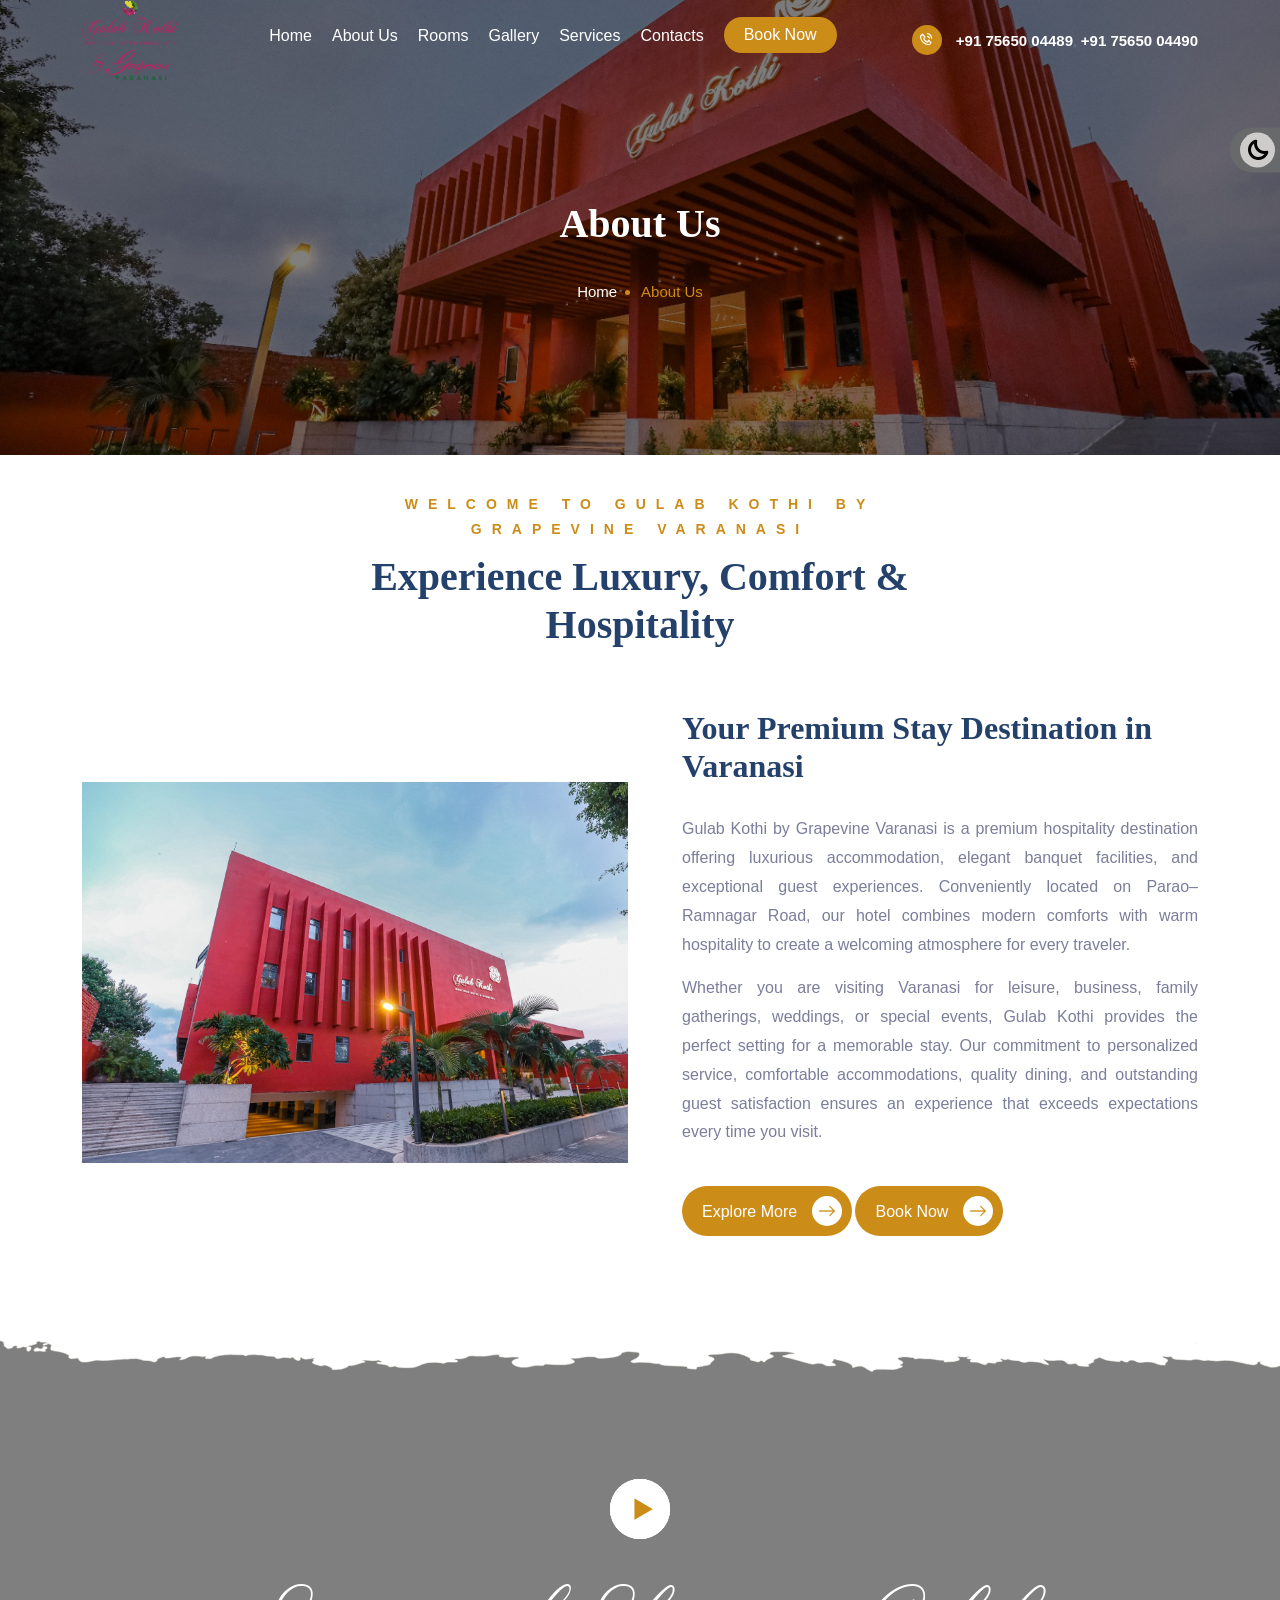
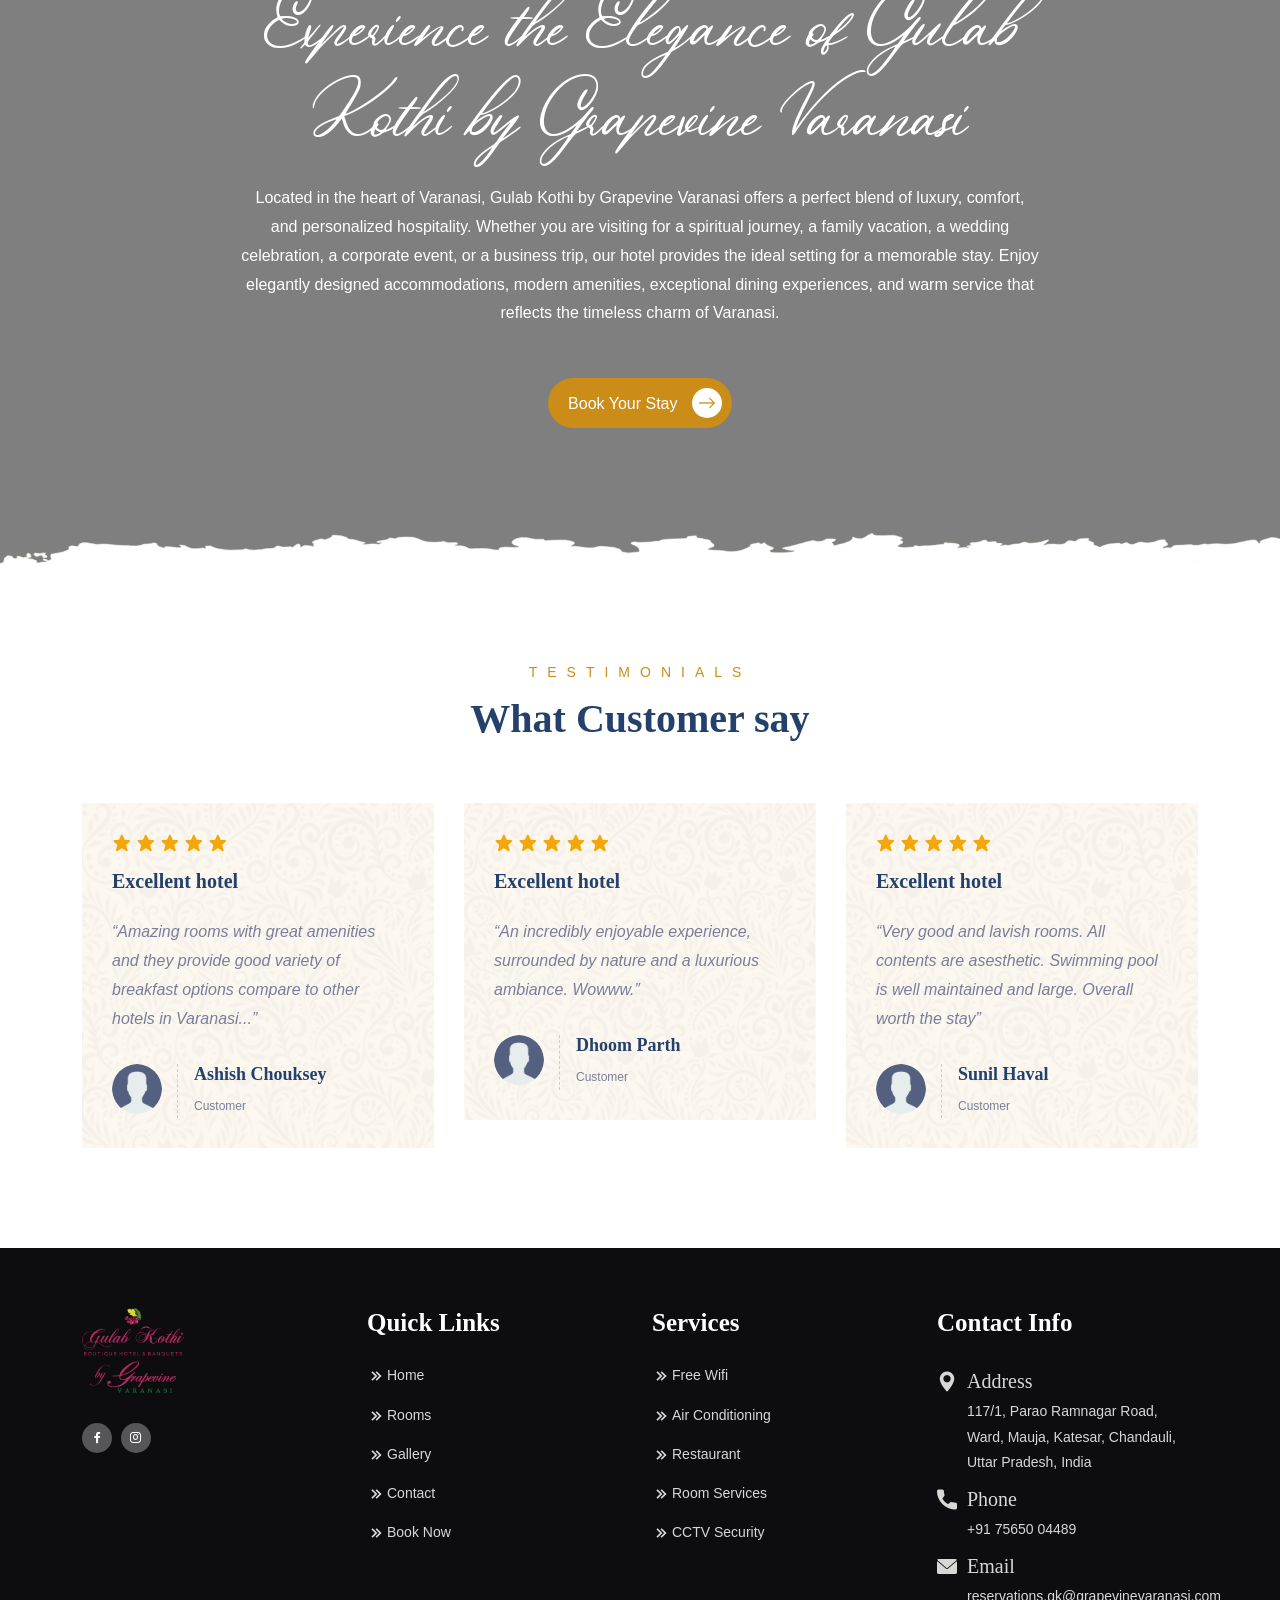
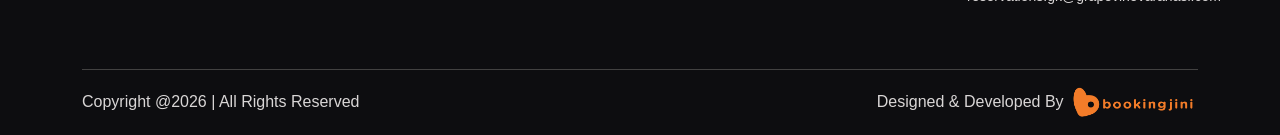
==== commit 0c162ec5: "first commit" ====
--- a/about.html
+++ b/about.html
@@ -40,10 +40,10 @@
     <link rel="stylesheet" href="assets/css/responsive.css" />
 
     <!-- Favicon -->
-    <link rel="icon" type="image/png" href="assets/ambika-images/logo.jpg" />
+    <link rel="icon" type="image/png" href="assets/gulab-images/logo.png" />
 
     <!-- TITLE -->
-    <title>About Us - Ambica valley resort</title>
+    <title>About Us - Gulab Kothi by Grapevine Varanasi</title>
   </head>
 
   <body>
@@ -63,7 +63,7 @@
     <!-- Start Page Title Area -->
     <div
       class="page-title-area"
-      style="background-image: url(assets/ambika-images/17.jpeg)"
+      style="background-image: url(assets/gulab-images/2.jpeg)"
     >
       <div class="container">
         <div class="page-title-content">
@@ -84,35 +84,37 @@
     <section class="explore-area pt-170 pb-100">
       <div class="container">
         <div class="section-title">
-          <span><b>Welcome To Ambika Valley Resort</b></span>
-          <h1>Experience Nature & Comfort</h1>
+          <span><b>Welcome To Gulab Kothi by Grapevine Varanasi</b></span>
+          <h1>Experience Luxury, Comfort & Hospitality</h1>
         </div>
         <div class="row align-items-center">
           <div class="col-lg-6">
             <div class="explore-img">
-              <img src="assets/ambika-images/11.jpeg" alt="Ambika Valley Resort" />
+              <img
+                src="assets/gulab-images/1.jpeg"
+                alt="Gulab Kothi by Grapevine Varanasi"
+              />
             </div>
           </div>
           <div class="col-lg-6">
             <div class="explore-content ml-30">
-              <h2>Your Peaceful Retreat in the Heart of Dang</h2>
+              <h2>Your Premium Stay Destination in Varanasi</h2>
               <p style="text-align: justify">
-                Ambika Valley Resort offers a comfortable and welcoming stay
-                amidst the serene beauty of Dang. Surrounded by lush greenery
-                and scenic landscapes, the resort provides the perfect escape
-                for travelers seeking relaxation and tranquility. Our
-                well-appointed rooms are equipped with modern amenities to
-                ensure a pleasant and convenient stay.
+                Gulab Kothi by Grapevine Varanasi is a premium hospitality
+                destination offering luxurious accommodation, elegant banquet
+                facilities, and exceptional guest experiences. Conveniently
+                located on Parao–Ramnagar Road, our hotel combines modern
+                comforts with warm hospitality to create a welcoming atmosphere
+                for every traveler.
               </p>
 
               <p style="text-align: justify">
-                Guests can savor delicious local and multi-cuisine dishes at our
-                restaurant or unwind in the peaceful outdoor spaces.
-                Conveniently located near popular attractions and natural sites,
-                Ambika Valley Resort serves as an ideal base for exploring the
-                beauty of the region. Whether you're visiting for leisure,
-                family vacations, events, or business purposes, we promise a
-                memorable and refreshing experience.
+                Whether you are visiting Varanasi for leisure, business, family
+                gatherings, weddings, or special events, Gulab Kothi provides
+                the perfect setting for a memorable stay. Our commitment to
+                personalized service, comfortable accommodations, quality
+                dining, and outstanding guest satisfaction ensures an experience
+                that exceeds expectations every time you visit.
               </p>
 
               <a href="services.html" class="default-btn">
@@ -120,7 +122,7 @@
                 <i class="flaticon-right"></i>
               </a>
               <a
-                href="https://ambikavalleyresort938.bookingjini.in/property"
+                href="https://gulabkothibygrapevinevaranasi.bookingjini.in/"
                 class="default-btn"
               >
                 Book Now
@@ -134,24 +136,31 @@
     <!-- End Explore Area -->
 
     <!-- End Incredible Area -->
-    <section class="incredible-area ptb-140 jarallax">	
+    <section class="incredible-area ptb-140 jarallax">
       <div class="container">
         <div class="incredible-content">
           <a href="gallery.html" class="video-btn popup-youtube">
             <i class="flaticon-play-button"></i>
           </a>
-          <h2><span>Experience the Beauty of Ambika Valley Resort</span></h2>
+          <h2>
+            <span
+              >Experience the Elegance of Gulab Kothi by Grapevine
+              Varanasi</span
+            >
+          </h2>
           <p>
-            Nestled amidst the lush green landscapes of Dang, Ambika Valley
-            Resort offers the perfect blend of comfort, nature, and hospitality.
-            Whether you're seeking a peaceful getaway, a family vacation, a
-            corporate retreat, or a special celebration, our resort provides a
-            serene setting and modern amenities to make every moment memorable.
-            Discover the charm of nature, relax in our comfortable
-            accommodations, and create unforgettable experiences with us.
+            Located in the heart of Varanasi, Gulab Kothi by Grapevine Varanasi
+            offers a perfect blend of luxury, comfort, and personalized
+            hospitality. Whether you are visiting for a spiritual journey, a
+            family vacation, a wedding celebration, a corporate event, or a
+            business trip, our hotel provides the ideal setting for a memorable
+            stay. Enjoy elegantly designed accommodations, modern amenities,
+            exceptional dining experiences, and warm service that reflects the
+            timeless charm of Varanasi.
           </p>
+
           <a
-            href="https://ambikavalleyresort938.bookingjini.in/property"
+            href="https://gulabkothibygrapevinevaranasi.bookingjini.in/"
             class="default-btn"
           >
             Book Your Stay
@@ -214,13 +223,12 @@
                   </ul>
                   <h3>Excellent hotel</h3>
                   <p>
-                    “Beautiful location, clean rooms, friendly staff, and
-                    excellent service. A perfect place to relax and enjoy
-                    nature. Highly recommended!”
-                  </p>
-                  <div class="testimonials-content">
-                    <img src="assets/img/testimonials/3.png" alt="Image" />
-                    <h4>SAHIL CHOUDHARI</h4>
+                    “Had a really fun time with my friends, really friendly
+                    staff members and great food.”
+                  </p>
+                  <div class="testimonials-content">
+                    <img src="assets/img/testimonials/3.png" alt="Image" />
+                    <h4>Kanishk Pant</h4>
                     <span>Customer</span>
                   </div>
                 </div>
@@ -249,15 +257,13 @@
                   </ul>
                   <h3>Excellent hotel</h3>
                   <p>
-                    “Had a wonderful stay at Ambica valley resort. The resort
-                    offers beautiful valley views, neat & clean and spacious
-                    rooms, and a peaceful atmosphere perfect for relaxation.One
-                    of the best resort experiences near Saputara.Will definitely
-                    visit again!”
-                  </p>
-                  <div class="testimonials-content">
-                    <img src="assets/img/testimonials/3.png" alt="Image" />
-                    <h4>Nisrag Patel</h4>
+                    “The hotel was great. I loved the food and the service was
+                    great. The staff were very cooperative and friendly
+                    as-well.”
+                  </p>
+                  <div class="testimonials-content">
+                    <img src="assets/img/testimonials/3.png" alt="Image" />
+                    <h4>Atharv Save</h4>
                     <span>Customer</span>
                   </div>
                 </div>
@@ -286,12 +292,12 @@
                   </ul>
                   <h3>Excellent hotel</h3>
                   <p>
-                    “Great location, beautiful surrounding atmosphere, Room
-                    itself was well equipped and comfortable”
-                  </p>
-                  <div class="testimonials-content">
-                    <img src="assets/img/testimonials/3.png" alt="Image" />
-                    <h4>Hardip Patel</h4>
+                    “Mr sandeep was amazing! Really good service and food was
+                    too good.”
+                  </p>
+                  <div class="testimonials-content">
+                    <img src="assets/img/testimonials/3.png" alt="Image" />
+                    <h4>Chahek Bhatia</h4>
                     <span>Customer</span>
                   </div>
                 </div>
@@ -320,12 +326,13 @@
                   </ul>
                   <h3>Excellent hotel</h3>
                   <p>
-                    “The hotel offered a truly luxurious experience and
-                    fantastic value for money." 🤩✨ …”
-                  </p>
-                  <div class="testimonials-content">
-                    <img src="assets/img/testimonials/3.png" alt="Image" />
-                    <h4>Nilesh Share</h4>
+                    “Amazing rooms with great amenities and they provide good
+                    variety of breakfast options compare to other hotels in
+                    Varanasi...”
+                  </p>
+                  <div class="testimonials-content">
+                    <img src="assets/img/testimonials/3.png" alt="Image" />
+                    <h4>Ashish Chouksey</h4>
                     <span>Customer</span>
                   </div>
                 </div>
--- a/assets/css/style.css
+++ b/assets/css/style.css
@@ -1415,15 +1415,15 @@
 }
 
 .slider-item-bg-1 {
-  background-image: url(../ambika-images/6.jpeg);
+  background-image: url(../gulab-images/1.jpeg);
 }
 
 .slider-item-bg-2 {
-  background-image: url(../ambika-images/5.jpeg);
+  background-image: url(../gulab-images/14.jpeg);
 }
 
 .slider-item-bg-3 {
-  background-image: url(../ambika-images/14.jpeg);
+  background-image: url(../gulab-images/5.jpeg);
 }
 
 /*
@@ -1808,7 +1808,7 @@
 Incredible Area Style
 ======================================================*/
 .incredible-area {
-  background-image: url(../ambika-images/14.jpeg);
+  background-image: url(../gulab-images/5.jpeg);
   background-position: center center;
   background-repeat: no-repeat;
   background-size: cover;
@@ -2411,15 +2411,15 @@
 }
 
 .single-restaurants.bg-1 {
-  background-image: url(../ambika-images/12.jpeg);
+  background-image: url(../gulab-images/48.jpeg);
 }
 
 .single-restaurants.bg-2 {
-  background-image: url(../ambika-images/14.jpeg);
+  background-image: url(../gulab-images/16.jpeg);
 }
 
 .single-restaurants.bg-3 {
-  background-image: url(../ambika-images/7.jpeg);
+  background-image: url(../gulab-images/2.jpeg);
 }
 
 .single-restaurants.bg-4 {
@@ -5466,11 +5466,10 @@
 Page Title Area Style
 =====================================================*/
 .page-title-area {
-  background-image: url(../img/2.jpeg);
   background-position: center center;
   background-repeat: no-repeat;
   background-size: cover;
-  height: 100%;
+  height: 70%;
   position: relative;
   z-index: 1;
   padding-top: 200px;
@@ -5479,11 +5478,10 @@
   text-align: center;
 }
 .page-title-area2{
-  background-image: url(../img/9.jpeg);
   background-position: center center;
   background-repeat: no-repeat;
   background-size: cover;
-  height: 100%;
+  height: 70%;
   position: relative;
   z-index: 1;
   padding-top: 200px;
@@ -5492,11 +5490,10 @@
   text-align: center;
 }
 .page-title-area3{
-  background-image: url(../img/13.jpeg);
   background-position: center center;
   background-repeat: no-repeat;
   background-size: cover;
-  height: 100%;
+  height: 70%;
   position: relative;
   z-index: 1;
   padding-top: 200px;
@@ -5505,11 +5502,10 @@
   text-align: center;
 }
 .page-title-area4{
-  background-image: url(../img/18.jpeg);
   background-position: center center;
   background-repeat: no-repeat;
   background-size: cover;
-  height: 100%;
+  height: 70%;
   position: relative;
   z-index: 1;
   padding-top: 200px;
@@ -5518,11 +5514,10 @@
   text-align: center;
 }
 .page-title-area5{
-  background-image: url(../img/28.jpeg);
   background-position: center center;
   background-repeat: no-repeat;
   background-size: cover;
-  height: 100%;
+  height: 70%;
   position: relative;
   z-index: 1;
   padding-top: 200px;
